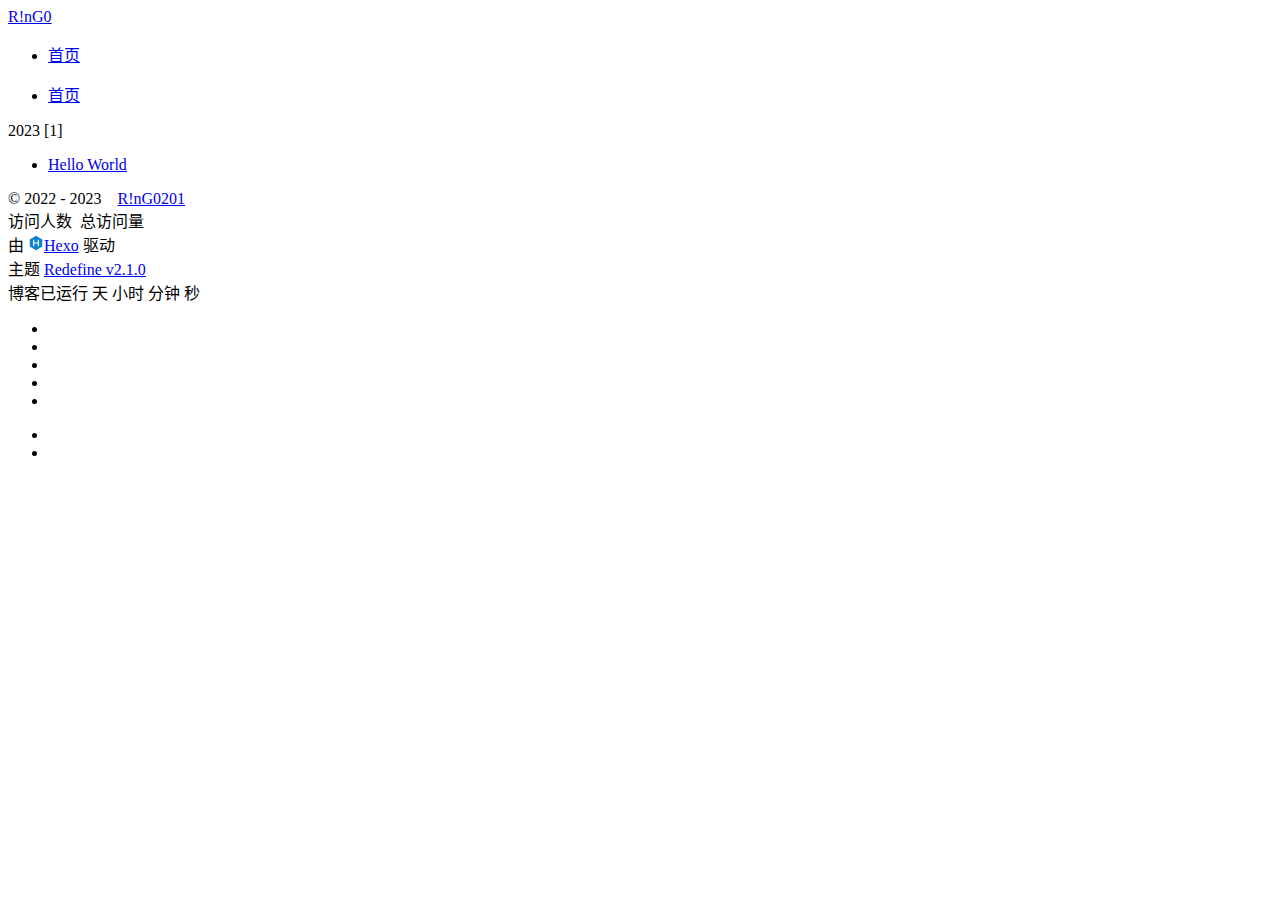
==== archives/index.html @ 01275533 "Site updated: 2023-04-07 22:06:23" ====
<!DOCTYPE html>
<html lang="zh-CN">
<head>
    <meta charset="utf-8">
    <meta name="viewport" content="width=device-width, initial-scale=1">
    <meta name="keywords" content="Hexo Theme Redefine">
    <meta name="description" content="Hexo Theme Redefine">
    <meta name="author" content="R!nG0201">
    <link rel="apple-touch-icon" sizes="180x180" href="/images/apple-touch-icon-redefine.png">
    <!-- preconnect -->
    <link rel="preconnect" href="https://fonts.googleapis.com">
    <link rel="preconnect" href="https://fonts.gstatic.com" crossorigin>
    <link rel="preconnect" href="https://evan.beee.top" crossorigin>
    
    <!--- Seo Part-->
    
    <link rel="canonical" href="https://R1nG0201.github.io/archives/"/>
    <meta name="robots" content="index,follow">
    <meta name="googlebot" content="index,follow">
    <meta name="revisit-after" content="1 days">
    
        <meta property="og:type" content="website">
<meta property="og:title" content="Hexo">
<meta property="og:url" content="https://r1ng0201.github.io/archives/index.html">
<meta property="og:site_name" content="Hexo">
<meta property="og:locale" content="zh_CN">
<meta name="twitter:card" content="summary">
    
    <!--- Icon Part-->
    <link rel="icon" type="image/png" href="/images/redefine-favicon.svg" sizes="192x192">
    <link rel="apple-touch-icon" sizes="180x180" href="/images/redefine-favicon.svg">
    <meta name="theme-color" content="#A31F34">
    <link rel="shortcut icon" href="/images/redefine-favicon.svg">
    <!--- Page Info-->
    
    <title>
        
            归档 -
        
        R!nG0
    </title>
    
<link rel="stylesheet" href="/css/style.css">

    
<link rel="stylesheet" href="/assets/fonts.css">

    <!--- Font Part-->
    
    
    
    

    <!--- Inject Part-->
    
    <script id="hexo-configurations">
    let Global = window.Global || {};
    Global.hexo_config = {"hostname":"r1ng0201.github.io","root":"/","language":"zh-CN"};
    Global.theme_config = {"articles":{"style":{"font_size":"16px","line_height":1.5,"image_border_radius":"14px","image_alignment":"center"},"word_count":{"enable":true,"count":true,"min2read":true},"author_label":{"enable":true,"auto":false,"list":[""]},"code_block":{"copy":true,"style":"mac","font":{"enable":false,"family":null,"url":null}},"toc":{"enable":true,"max_depth":3,"number":false,"expand":true,"init_open":true},"copyright":true,"lazyload":true,"recommendation":{"enable":false,"title":"推荐阅读","limit":3,"placeholder":"/images/wallhaven-wqery6-light.webp","skip_dirs":[]}},"colors":{"primary":"#A31F34","secondary":null},"global":{"fonts":{"chinese":{"enable":false,"family":null,"url":null},"english":{"enable":false,"family":null,"url":null}},"content_max_width":"1000px","sidebar_width":"210px","hover":{"shadow":true,"scale":false},"scroll_progress":{"bar":false,"percentage":true},"busuanzi_counter":{"enable":true,"site_pv":true,"site_uv":true,"post_pv":true},"pjax":true,"open_graph":true},"home_banner":{"enable":true,"image":{"light":"/images/wallhaven-wqery6-light.webp","dark":"/images/wallhaven-wqery6-dark.webp"},"title":"Theme Redefine","subtitle":{"text":[],"typing_speed":100,"backing_speed":80,"starting_delay":500,"backing_delay":1500,"loop":true,"smart_backspace":true},"text_color":{"light":"#fff","dark":"#d1d1b6"},"text_style":{"title_size":"2.8rem","subtitle_size":"1.5rem","line_height":1.2},"custom_font":{"enable":false,"family":null,"url":null},"social_links":{"enable":false,"links":{"github":null,"instagram":null,"zhihu":null,"twitter":null,"email":null}}},"plugins":{"feed":{"enable":false},"aplayer":{"enable":false,"audios":[{"name":null,"artist":null,"url":null,"cover":null},{"name":null,"artist":null,"url":null,"cover":null}]},"mermaid":{"enable":false,"version":"9.3.0"}},"version":"2.1.0","navbar":{"auto_hide":false,"color":{"left":"#f78736","right":"#367df7","transparency":35},"links":{"Home":{"path":"/","icon":"fa-regular fa-house"}},"search":{"enable":false,"preload":true}},"page_templates":{"friends_column":2,"tags_style":"blur"},"home":{"sidebar":{"enable":true,"position":"left","announcement":null,"links":null},"article_date_format":"auto","categories":{"enable":true,"limit":3},"tags":{"enable":true,"limit":3}}};
    Global.language_ago = {"second":"%s 秒前","minute":"%s 分钟前","hour":"%s 小时前","day":"%s 天前","week":"%s 周前","month":"%s 个月前","year":"%s 年前"};
  </script>
    
    <!--- Fontawesome Part-->
    
<link rel="stylesheet" href="/fontawesome/fontawesome.min.css">

    
<link rel="stylesheet" href="/fontawesome/brands.min.css">

    
<link rel="stylesheet" href="/fontawesome/solid.min.css">

    
<link rel="stylesheet" href="/fontawesome/regular.min.css">

    
    
    
    
<meta name="generator" content="Hexo 6.3.0"></head>


<body>
<div class="progress-bar-container">
    

    
        <span class="pjax-progress-bar"></span>
        <span class="pjax-progress-icon">
            <i class="fa-solid fa-circle-notch fa-spin"></i>
        </span>
    
</div>


<main class="page-container">

    

    <div class="main-content-container">

        <div class="main-content-header">
            <header class="navbar-container">
    
    <div class="navbar-content">
        <div class="left">
            
            <a class="logo-title" href="/">
                
                R!nG0
                
            </a>
        </div>

        <div class="right">
            <!-- PC -->
            <div class="desktop">
                <ul class="navbar-list">
                    
                        
                            <li class="navbar-item">
                                <!-- Menu -->
                                <a class="" 
                                    href="/"  >
                                    
                                        
                                            <i class="fa-regular fa-house"></i>
                                        
                                        首页
                                    
                                </a>
                                <!-- Submenu -->
                                
                            </li>
                    
                    
                </ul>
            </div>
            <!-- Mobile -->
            <div class="mobile">
                
                <div class="icon-item navbar-bar">
                    <div class="navbar-bar-middle"></div>
                </div>
            </div>
        </div>
    </div>

    <!-- Mobile drawer -->
    <div class="navbar-drawer">
        <ul class="drawer-navbar-list">
            
                
                    <li class="drawer-navbar-item flex-center">
                        <a class="" 
                        href="/"  >
                             
                                
                                    <i class="fa-regular fa-house"></i>
                                
                                首页
                            
                        </a>
                    </li>
                    <!-- Submenu -->
                    
            

        </ul>
    </div>

    <div class="window-mask"></div>

</header>


        </div>

        <div class="main-content-body">

            

            <div class="main-content">

                
                    <div class="fade-in-down-animation">
    <div class="archive-container ">
        
<div class="archive-list-container">
    
        <section class="archive-item">
            <div class="archive-item-header">
                <span class="archive-year">2023</span>
                <span class="archive-year-post-count">[1]</span>
            </div>
            <ul class="article-list">
              
              <li class="article-item" date-is='04-07'>
                <a href="/2023/04/07/hello-world/">
                  <span class="article-title">Hello World</span>
                </a>
              </li>
              
            </ul>
        </section>
    
</div>

    </div>
</div>

                

            </div>
            
            

        </div>

        <div class="main-content-footer">
            <footer class="footer">
    <div class="info-container">
        <div class="copyright-info">
            &copy;
            
              <span>2022</span>
              -
            
            2023&nbsp;&nbsp;<i class="fa-solid fa-heart fa-beat" style="--fa-animation-duration: 0.5s; color: #f54545"></i>&nbsp;&nbsp;<a href="/">R!nG0201</a>
        </div>
        
            <script async data-pjax src="//busuanzi.ibruce.info/busuanzi/2.3/busuanzi.pure.mini.js"></script>
            <div class="website-count info-item">
                
                    <span id="busuanzi_container_site_uv" class="busuanzi_container_site_uv">
                        访问人数&nbsp;<span id="busuanzi_value_site_uv" class="busuanzi_value_site_uv"></span>
                    </span>
                
                
                    <span id="busuanzi_container_site_pv" class="busuanzi_container_site_pv">
                        总访问量&nbsp;<span id="busuanzi_value_site_pv" class="busuanzi_value_site_pv"></span>
                    </span>
                
            </div>
        
        <div class="theme-info info-item">
            <span class="powered-by-container">由 <?xml version="1.0" encoding="utf-8"?><!DOCTYPE svg PUBLIC "-//W3C//DTD SVG 1.1//EN" "http://www.w3.org/Graphics/SVG/1.1/DTD/svg11.dtd"><svg version="1.1" id="圖層_1" xmlns="http://www.w3.org/2000/svg" xmlns:xlink="http://www.w3.org/1999/xlink" x="0px" y="0px" width="1rem" height="1rem" viewBox="0 0 512 512" enable-background="new 0 0 512 512" xml:space="preserve"><path fill="#0E83CD" d="M256.4,25.8l-200,115.5L56,371.5l199.6,114.7l200-115.5l0.4-230.2L256.4,25.8z M349,354.6l-18.4,10.7l-18.6-11V275H200v79.6l-18.4,10.7l-18.6-11v-197l18.5-10.6l18.5,10.8V237h112v-79.6l18.5-10.6l18.5,10.8V354.6z"/></svg><a target="_blank" href="https://hexo.io">Hexo</a> 驱动</span>
                <br>
            <span class="theme-version-container">主题&nbsp;<a class="theme-version" target="_blank" href="https://github.com/EvanNotFound/hexo-theme-redefine">Redefine v2.1.0</a>
        </div>
        
        
        
            <div id="start_div" style="display:none">
                2022/8/17 11:45:14
            </div>
            <div>
                博客已运行 <span class="odometer" id="runtime_days" ></span> 天 <span class="odometer" id="runtime_hours"></span> 小时 <span class="odometer" id="runtime_minutes"></span> 分钟 <span class="odometer" id="runtime_seconds"></span> 秒
            </div>
        
        
        
            <script async data-pjax>
                try {
                    function odometer_init() {
                    const elements = document.querySelectorAll('.odometer');
                    elements.forEach(el => {
                        new Odometer({
                            el,
                            format: '( ddd).dd',
                            duration: 200
                        });
                    });
                    }
                    odometer_init();
                } catch (error) {}
            </script>
        
        
        
    </div>  
</footer>
        </div>
    </div>

    

    <div class="right-side-tools-container">
        <div class="side-tools-container">
    <ul class="hidden-tools-list">
        <li class="right-bottom-tools tool-font-adjust-plus flex-center">
            <i class="fa-regular fa-magnifying-glass-plus"></i>
        </li>

        <li class="right-bottom-tools tool-font-adjust-minus flex-center">
            <i class="fa-regular fa-magnifying-glass-minus"></i>
        </li>

        <li class="right-bottom-tools tool-expand-width flex-center">
            <i class="fa-regular fa-expand"></i>
        </li>

        <li class="right-bottom-tools tool-dark-light-toggle flex-center">
            <i class="fa-regular fa-moon"></i>
        </li>

        <!-- rss -->
        

        

        <li class="right-bottom-tools tool-scroll-to-bottom flex-center">
            <i class="fa-regular fa-arrow-down"></i>
        </li>
    </ul>

    <ul class="visible-tools-list">
        <li class="right-bottom-tools toggle-tools-list flex-center">
            <i class="fa-regular fa-cog fa-spin"></i>
        </li>
        
            <li class="right-bottom-tools tool-scroll-to-top flex-center">
                <i class="arrow-up fas fa-arrow-up"></i>
                <span class="percent"></span>
            </li>
        
    </ul>
</div>

    </div>

    <div class="image-viewer-container">
    <img src="">
</div>


    


</main>




<script src="/js/utils.js"></script>

<script src="/js/main.js"></script>

<script src="/js/layouts/navbarShrink.js"></script>

<script src="/js/tools/scrollTopBottom.js"></script>

<script src="/js/tools/lightDarkSwitch.js"></script>





    
<script src="/js/tools/codeBlock.js"></script>




    
<script src="/js/layouts/lazyload.js"></script>




    
<script src="/js/tools/runtime.js"></script>

    
<script src="/js/layouts/odometer.min.js"></script>

    
<link rel="stylesheet" href="/assets/odometer-theme-minimal.css">




  
<script src="/js/libs/Typed.min.js"></script>

  
<script src="/js/plugins/typed.js"></script>







<div class="post-scripts pjax">
    
</div>


    
<script src="/js/libs/pjax.min.js"></script>

<script>
    window.addEventListener('DOMContentLoaded', () => {
        window.pjax = new Pjax({
            selectors: [
                'head title',
                '.page-container',
                '.pjax'
            ],
            history: true,
            debug: false,
            cacheBust: false,
            timeout: 0,
            analytics: false,
            currentUrlFullReload: false,
            scrollRestoration: false,
            // scrollTo: true,
        });

        document.addEventListener('pjax:send', () => {
            Global.utils.pjaxProgressBarStart();
        });

        document.addEventListener('pjax:complete', () => {
            Global.utils.pjaxProgressBarEnd();
            window.pjax.executeScripts(document.querySelectorAll('script[data-pjax], .pjax script'));
            Global.refresh();
        });
    });
</script>




</body>
</html>
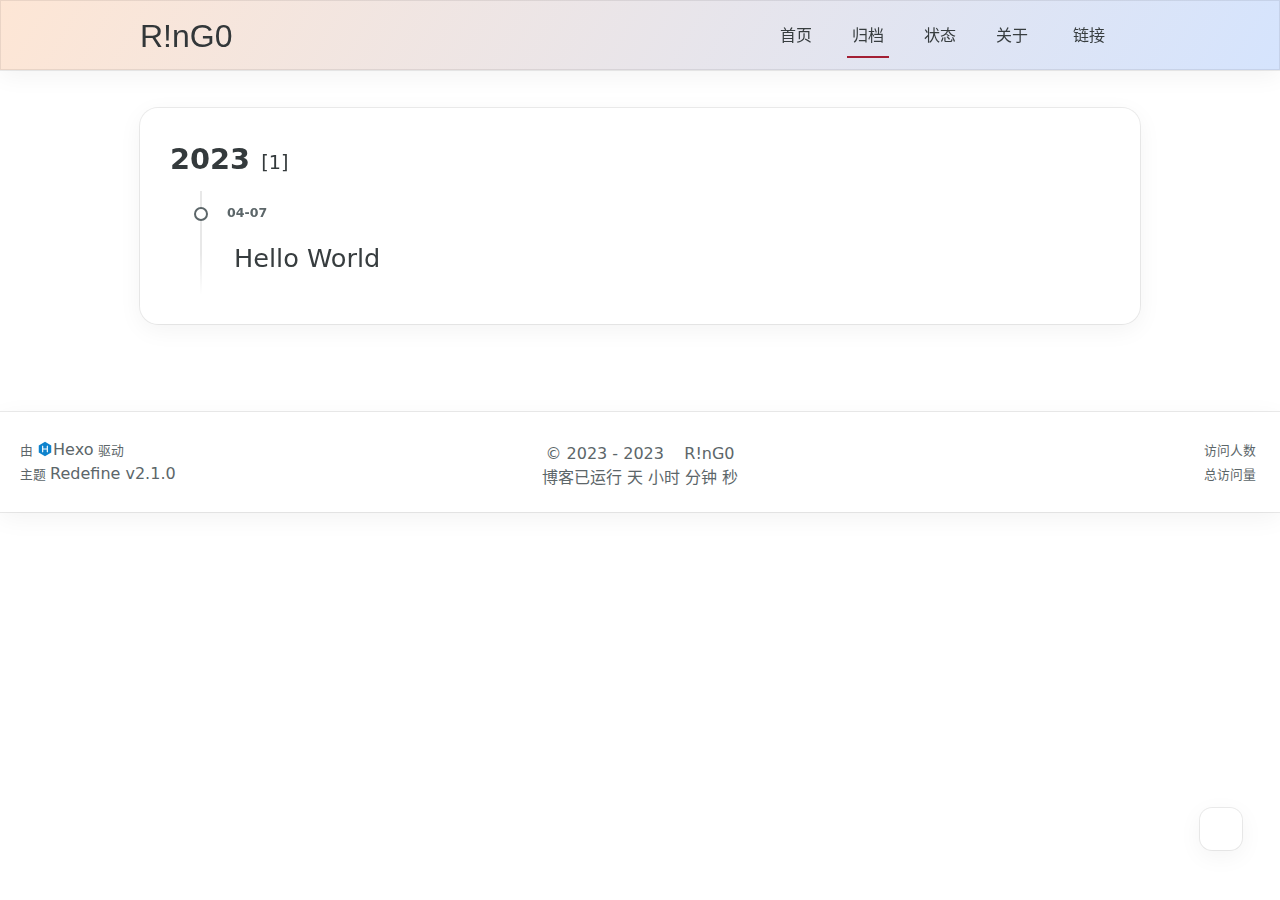
==== commit e6b064d2: "Site updated: 2023-04-08 22:49:20" ====
--- a/archives/index.html
+++ b/archives/index.html
@@ -5,7 +5,7 @@
     <meta name="viewport" content="width=device-width, initial-scale=1">
     <meta name="keywords" content="Hexo Theme Redefine">
     <meta name="description" content="Hexo Theme Redefine">
-    <meta name="author" content="R!nG0201">
+    <meta name="author" content="R!nG0">
     <link rel="apple-touch-icon" sizes="180x180" href="/images/apple-touch-icon-redefine.png">
     <!-- preconnect -->
     <link rel="preconnect" href="https://fonts.googleapis.com">
@@ -55,8 +55,8 @@
     
     <script id="hexo-configurations">
     let Global = window.Global || {};
-    Global.hexo_config = {"hostname":"r1ng0201.github.io","root":"/","language":"zh-CN"};
-    Global.theme_config = {"articles":{"style":{"font_size":"16px","line_height":1.5,"image_border_radius":"14px","image_alignment":"center"},"word_count":{"enable":true,"count":true,"min2read":true},"author_label":{"enable":true,"auto":false,"list":[""]},"code_block":{"copy":true,"style":"mac","font":{"enable":false,"family":null,"url":null}},"toc":{"enable":true,"max_depth":3,"number":false,"expand":true,"init_open":true},"copyright":true,"lazyload":true,"recommendation":{"enable":false,"title":"推荐阅读","limit":3,"placeholder":"/images/wallhaven-wqery6-light.webp","skip_dirs":[]}},"colors":{"primary":"#A31F34","secondary":null},"global":{"fonts":{"chinese":{"enable":false,"family":null,"url":null},"english":{"enable":false,"family":null,"url":null}},"content_max_width":"1000px","sidebar_width":"210px","hover":{"shadow":true,"scale":false},"scroll_progress":{"bar":false,"percentage":true},"busuanzi_counter":{"enable":true,"site_pv":true,"site_uv":true,"post_pv":true},"pjax":true,"open_graph":true},"home_banner":{"enable":true,"image":{"light":"/images/wallhaven-wqery6-light.webp","dark":"/images/wallhaven-wqery6-dark.webp"},"title":"Theme Redefine","subtitle":{"text":[],"typing_speed":100,"backing_speed":80,"starting_delay":500,"backing_delay":1500,"loop":true,"smart_backspace":true},"text_color":{"light":"#fff","dark":"#d1d1b6"},"text_style":{"title_size":"2.8rem","subtitle_size":"1.5rem","line_height":1.2},"custom_font":{"enable":false,"family":null,"url":null},"social_links":{"enable":false,"links":{"github":null,"instagram":null,"zhihu":null,"twitter":null,"email":null}}},"plugins":{"feed":{"enable":false},"aplayer":{"enable":false,"audios":[{"name":null,"artist":null,"url":null,"cover":null},{"name":null,"artist":null,"url":null,"cover":null}]},"mermaid":{"enable":false,"version":"9.3.0"}},"version":"2.1.0","navbar":{"auto_hide":false,"color":{"left":"#f78736","right":"#367df7","transparency":35},"links":{"Home":{"path":"/","icon":"fa-regular fa-house"}},"search":{"enable":false,"preload":true}},"page_templates":{"friends_column":2,"tags_style":"blur"},"home":{"sidebar":{"enable":true,"position":"left","announcement":null,"links":null},"article_date_format":"auto","categories":{"enable":true,"limit":3},"tags":{"enable":true,"limit":3}}};
+    Global.hexo_config = {"hostname":"r1ng0201.github.io","root":"/","language":"zh-CN","path":"search.xml"};
+    Global.theme_config = {"articles":{"style":{"font_size":"16px","line_height":1.5,"image_border_radius":"14px","image_alignment":"center"},"word_count":{"enable":true,"count":true,"min2read":true},"author_label":{"enable":true,"auto":false,"list":[""]},"code_block":{"copy":true,"style":"mac","font":{"enable":false,"family":null,"url":null}},"toc":{"enable":true,"max_depth":3,"number":false,"expand":true,"init_open":true},"copyright":true,"lazyload":true,"recommendation":{"enable":false,"title":"推荐阅读","limit":3,"placeholder":"/images/wallhaven-wqery6-light.webp","skip_dirs":[]}},"colors":{"primary":"#A31F34","secondary":null},"global":{"fonts":{"chinese":{"enable":false,"family":null,"url":null},"english":{"enable":false,"family":null,"url":null}},"content_max_width":"1000px","sidebar_width":"210px","hover":{"shadow":true,"scale":true},"scroll_progress":{"bar":true,"percentage":true},"busuanzi_counter":{"enable":true,"site_pv":true,"site_uv":true,"post_pv":true},"pjax":true,"open_graph":true},"home_banner":{"enable":true,"image":{"light":"/images/wallhaven-wqery6-light.webp","dark":"/images/wallhaven-wqery6-dark.webp"},"title":"侠为天下先","subtitle":{"text":["十年峥嵘君莫笑，岂料一朝春雪醉蓝桥"],"typing_speed":100,"backing_speed":80,"starting_delay":500,"backing_delay":1500,"loop":true,"smart_backspace":true},"text_color":{"light":"#fff","dark":"#d1d1b6"},"text_style":{"title_size":"2.8rem","subtitle_size":"1.5rem","line_height":1.5},"custom_font":{"enable":false,"family":null,"url":null},"social_links":{"enable":false,"links":{"github":"https://github.com/R1nG0201?tab=repositories","instagram":null,"zhihu":null,"twitter":null,"email":"mw197653@outlook.com"}}},"plugins":{"feed":{"enable":false},"aplayer":{"enable":false,"audios":[{"name":null,"artist":null,"url":null,"cover":null},{"name":null,"artist":null,"url":null,"cover":null}]},"mermaid":{"enable":false,"version":"9.3.0"}},"version":"2.1.0","navbar":{"auto_hide":false,"color":{"left":"#f78736","right":"#367df7","transparency":35},"links":{"Home":{"path":"/","icon":"fa-regular fa-house"},"Archives":{"path":"/archives","icon":"fa-regular fa-archive"},"Status":{"path":"https://status.evanluo.top/","icon":"fa-regular fa-chart-bar"},"About":{"icon":"fa-regular fa-user","submenus":{"Me":"/about","Github":null,"Blog":null,"Friends":"/friends"}},"Links":{"icon":"fa-regular fa-link","submenus":{"Link1":"/link1","Link2":"/link2","Link3":"/link3"}}},"search":{"enable":true,"preload":true}},"page_templates":{"friends_column":2,"tags_style":"blur"},"home":{"sidebar":{"enable":true,"position":"left","announcement":"世事洞明皆学问，人情练达即文章","links":{"Archives":{"path":"/archives","icon":"fa-regular fa-archive"},"Tags":{"path":"/tags","icon":"fa-regular fa-tags"},"Categories":{"path":"/categories","icon":"fa-regular fa-folder"}}},"article_date_format":"auto","categories":{"enable":true,"limit":6},"tags":{"enable":true,"limit":8}}};
     Global.language_ago = {"second":"%s 秒前","minute":"%s 分钟前","hour":"%s 小时前","day":"%s 天前","week":"%s 周前","month":"%s 个月前","year":"%s 年前"};
   </script>
     
@@ -74,6 +74,14 @@
 <link rel="stylesheet" href="/fontawesome/regular.min.css">
 
     
+        
+<link rel="stylesheet" href="/fontawesome/thin.min.css">
+
+    
+    
+        
+<link rel="stylesheet" href="/fontawesome/light.min.css">
+
     
     
     
@@ -82,6 +90,8 @@
 
 <body>
 <div class="progress-bar-container">
+    
+        <span class="scroll-progress-bar"></span>
     
 
     
@@ -133,11 +143,124 @@
                                 
                             </li>
                     
+                        
+                            <li class="navbar-item">
+                                <!-- Menu -->
+                                <a class="active" 
+                                    href="/archives"  >
+                                    
+                                        
+                                            <i class="fa-regular fa-archive"></i>
+                                        
+                                        归档
+                                    
+                                </a>
+                                <!-- Submenu -->
+                                
+                            </li>
+                    
+                        
+                            <li class="navbar-item">
+                                <!-- Menu -->
+                                <a class="" 
+                                    target="_blank" rel="noopener" href="https://status.evanluo.top/"  >
+                                    
+                                        
+                                            <i class="fa-regular fa-chart-bar"></i>
+                                        
+                                        状态
+                                    
+                                </a>
+                                <!-- Submenu -->
+                                
+                            </li>
+                    
+                        
+                            <li class="navbar-item">
+                                <!-- Menu -->
+                                <a class="has-dropdown" 
+                                    href="#" onClick="return false;">
+                                    
+                                        
+                                            <i class="fa-regular fa-user"></i>
+                                        
+                                        关于&nbsp;<i class="fa-solid fa-chevron-down"></i>
+                                    
+                                </a>
+                                <!-- Submenu -->
+                                
+                                    <ul class="sub-menu">
+                                    
+                                        <li>
+                                        <a href="/about">ME
+                                        </a>
+                                        </li>
+                                    
+                                        <li>
+                                        <a href="/null">GITHUB
+                                        </a>
+                                        </li>
+                                    
+                                        <li>
+                                        <a href="/null">BLOG
+                                        </a>
+                                        </li>
+                                    
+                                        <li>
+                                        <a href="/friends">友情链接
+                                        </a>
+                                        </li>
+                                    
+                                    </ul>
+                                
+                            </li>
+                    
+                        
+                            <li class="navbar-item">
+                                <!-- Menu -->
+                                <a class="has-dropdown" 
+                                    href="#" onClick="return false;">
+                                    
+                                        
+                                            <i class="fa-regular fa-link"></i>
+                                        
+                                        链接&nbsp;<i class="fa-solid fa-chevron-down"></i>
+                                    
+                                </a>
+                                <!-- Submenu -->
+                                
+                                    <ul class="sub-menu">
+                                    
+                                        <li>
+                                        <a href="/link1">LINK1
+                                        </a>
+                                        </li>
+                                    
+                                        <li>
+                                        <a href="/link2">LINK2
+                                        </a>
+                                        </li>
+                                    
+                                        <li>
+                                        <a href="/link3">LINK3
+                                        </a>
+                                        </li>
+                                    
+                                    </ul>
+                                
+                            </li>
+                    
+                    
+                        <li class="navbar-item search search-popup-trigger">
+                            <i class="fa-solid fa-magnifying-glass"></i>
+                        </li>
                     
                 </ul>
             </div>
             <!-- Mobile -->
             <div class="mobile">
+                
+                    <div class="icon-item search search-popup-trigger"><i class="fa-solid fa-magnifying-glass"></i></div>
                 
                 <div class="icon-item navbar-bar">
                     <div class="navbar-bar-middle"></div>
@@ -163,6 +286,98 @@
                         </a>
                     </li>
                     <!-- Submenu -->
+                    
+            
+                
+                    <li class="drawer-navbar-item flex-center">
+                        <a class="active" 
+                        href="/archives"  >
+                             
+                                
+                                    <i class="fa-regular fa-archive"></i>
+                                
+                                归档
+                            
+                        </a>
+                    </li>
+                    <!-- Submenu -->
+                    
+            
+                
+                    <li class="drawer-navbar-item flex-center">
+                        <a class="" 
+                        target="_blank" rel="noopener" href="https://status.evanluo.top/"  >
+                             
+                                
+                                    <i class="fa-regular fa-chart-bar"></i>
+                                
+                                状态
+                            
+                        </a>
+                    </li>
+                    <!-- Submenu -->
+                    
+            
+                
+                    <li class="drawer-navbar-item flex-center">
+                        <a class="has-dropdown" 
+                        href="#" onClick="return false;">
+                            
+                                
+                                    <i class="fa-regular fa-user"></i>
+                                
+                                关于&nbsp;<i class="fa-solid fa-chevron-down"></i>
+                            
+                        </a>
+                    </li>
+                    <!-- Submenu -->
+                              
+                        
+                            <li class="dropdown-item flex-center">
+                                <a class="dropdown-item" href="/about">ME</a>
+                            </li>
+                        
+                            <li class="dropdown-item flex-center">
+                                <a class="dropdown-item" href="/null">GITHUB</a>
+                            </li>
+                        
+                            <li class="dropdown-item flex-center">
+                                <a class="dropdown-item" href="/null">BLOG</a>
+                            </li>
+                        
+                            <li class="dropdown-item flex-center">
+                                <a class="dropdown-item" href="/friends">友情链接</a>
+                            </li>
+                        
+                    
+            
+                
+                    <li class="drawer-navbar-item flex-center">
+                        <a class="has-dropdown" 
+                        href="#" onClick="return false;">
+                            
+                                
+                                    <i class="fa-regular fa-link"></i>
+                                
+                                链接&nbsp;<i class="fa-solid fa-chevron-down"></i>
+                            
+                        </a>
+                    </li>
+                    <!-- Submenu -->
+                              
+                        
+                            <li class="dropdown-item flex-center">
+                                <a class="dropdown-item" href="/link1">LINK1</a>
+                            </li>
+                        
+                            <li class="dropdown-item flex-center">
+                                <a class="dropdown-item" href="/link2">LINK2</a>
+                            </li>
+                        
+                            <li class="dropdown-item flex-center">
+                                <a class="dropdown-item" href="/link3">LINK3</a>
+                            </li>
+                        
                     
             
 
@@ -223,10 +438,10 @@
         <div class="copyright-info">
             &copy;
             
-              <span>2022</span>
+              <span>2023</span>
               -
             
-            2023&nbsp;&nbsp;<i class="fa-solid fa-heart fa-beat" style="--fa-animation-duration: 0.5s; color: #f54545"></i>&nbsp;&nbsp;<a href="/">R!nG0201</a>
+            2023&nbsp;&nbsp;<i class="fa-solid fa-heart fa-beat" style="--fa-animation-duration: 0.5s; color: #f54545"></i>&nbsp;&nbsp;<a href="/">R!nG0</a>
         </div>
         
             <script async data-pjax src="//busuanzi.ibruce.info/busuanzi/2.3/busuanzi.pure.mini.js"></script>
@@ -252,7 +467,7 @@
         
         
             <div id="start_div" style="display:none">
-                2022/8/17 11:45:14
+                2023/4/9 12:13:14
             </div>
             <div>
                 博客已运行 <span class="odometer" id="runtime_days" ></span> 天 <span class="odometer" id="runtime_hours"></span> 小时 <span class="odometer" id="runtime_minutes"></span> 分钟 <span class="odometer" id="runtime_seconds"></span> 秒
@@ -335,6 +550,35 @@
 
 
     
+        <div class="search-pop-overlay">
+    <div class="popup search-popup">
+        <div class="search-header">
+          <span class="search-input-field-pre">
+            <i class="fa-solid fa-keyboard"></i>
+          </span>
+            <div class="search-input-container">
+                <input autocomplete="off"
+                       autocorrect="off"
+                       autocapitalize="off"
+                       placeholder="搜索..."
+                       spellcheck="false"
+                       type="search"
+                       class="search-input"
+                >
+            </div>
+            <span class="popup-btn-close">
+                <i class="fa-solid fa-times"></i>
+            </span>
+        </div>
+        <div id="search-result">
+            <div id="no-result">
+                <i class="fa-solid fa-spinner fa-spin-pulse fa-5x fa-fw"></i>
+            </div>
+        </div>
+    </div>
+</div>
+
+    
 
 
 </main>
@@ -352,6 +596,10 @@
 
 <script src="/js/tools/lightDarkSwitch.js"></script>
 
+
+
+    
+<script src="/js/tools/localSearch.js"></script>
 
 
 
--- a/css/style.css
+++ b/css/style.css
@@ -0,0 +1,11030 @@
+.fade-in-down-animation {
+  animation-fill-mode: both;
+  animation-duration: 1s;
+  animation-name: fade-in-down;
+  will-change: transform;
+}
+.title-hover-animation {
+  display: inline-block;
+  position: relative;
+  border-bottom: none;
+  line-height: 1.3;
+  vertical-align: top;
+  color: var(--second-text-color);
+}
+.title-hover-animation::before {
+  content: "";
+  position: absolute;
+  width: 100%;
+  height: 2px;
+  bottom: -4px;
+  left: 0;
+  background-color: var(--second-text-color);
+  visibility: hidden;
+  transform: scaleX(0);
+  transition-property: color, background, box-shadow, border-color, visibility, transform;
+  transition-delay: 0s, 0s, 0s, 0s, 0s, 0s;
+  transition-duration: 0.2s, 0.2s, 0.2s, 0.2s, 0.2s, 0.2s;
+  transition-timing-function: ease, ease, ease, ease, ease-in-out, ease-in-out;
+}
+@-moz-keyframes fade-in-down {
+  0% {
+    opacity: 0;
+    transform: translateY(-50px);
+  }
+  100% {
+    opacity: 1;
+    transform: translateY(0);
+  }
+}
+@-webkit-keyframes fade-in-down {
+  0% {
+    opacity: 0;
+    transform: translateY(-50px);
+  }
+  100% {
+    opacity: 1;
+    transform: translateY(0);
+  }
+}
+@-o-keyframes fade-in-down {
+  0% {
+    opacity: 0;
+    transform: translateY(-50px);
+  }
+  100% {
+    opacity: 1;
+    transform: translateY(0);
+  }
+}
+@keyframes fade-in-down {
+  0% {
+    opacity: 0;
+    transform: translateY(-50px);
+  }
+  100% {
+    opacity: 1;
+    transform: translateY(0);
+  }
+}
+@-moz-keyframes icon-animate {
+  0%, 100% {
+    transform: scale(1);
+  }
+  10%, 30% {
+    transform: scale(0.88);
+  }
+  20%, 40%, 60%, 80% {
+    transform: scale(1.08);
+  }
+  50%, 70% {
+    transform: scale(1.08);
+  }
+}
+@-webkit-keyframes icon-animate {
+  0%, 100% {
+    transform: scale(1);
+  }
+  10%, 30% {
+    transform: scale(0.88);
+  }
+  20%, 40%, 60%, 80% {
+    transform: scale(1.08);
+  }
+  50%, 70% {
+    transform: scale(1.08);
+  }
+}
+@-o-keyframes icon-animate {
+  0%, 100% {
+    transform: scale(1);
+  }
+  10%, 30% {
+    transform: scale(0.88);
+  }
+  20%, 40%, 60%, 80% {
+    transform: scale(1.08);
+  }
+  50%, 70% {
+    transform: scale(1.08);
+  }
+}
+@keyframes icon-animate {
+  0%, 100% {
+    transform: scale(1);
+  }
+  10%, 30% {
+    transform: scale(0.88);
+  }
+  20%, 40%, 60%, 80% {
+    transform: scale(1.08);
+  }
+  50%, 70% {
+    transform: scale(1.08);
+  }
+}
+:root {
+  --background-color: #fff;
+  --background-color-transparent: rgba(255,255,255,0.6);
+  --second-background-color: #fafafa;
+  --third-background-color: #f7f7f7;
+  --third-background-color-transparent: rgba(241,241,241,0.6);
+  --primary-color: #a31f34;
+  --first-text-color: #323739;
+  --second-text-color: #343a3c;
+  --third-text-color: #5c6669;
+  --fourth-text-color: #eaeced;
+  --default-text-color: #373d3f;
+  --invert-text-color: #bebec6;
+  --border-color: rgba(0,0,0,0.08);
+  --selection-color: #be243c;
+  --shadow-color-1: rgba(0,0,0,0.08);
+  --shadow-color-2: rgba(0,0,0,0.05);
+  --shadow-hover-color: rgba(0,0,0,0.28);
+  --scrollbar-color: #c1c1c1;
+  --scrollbar-color-hover: #a1a1a1;
+  --scroll-bar-bg-color: #fafafa;
+  --link-color: #323739;
+  --copyright-info-color: #c03;
+  --avatar-background-color: #06c;
+  --pjax-progress-bar-color: linear-gradient(45deg, #f10006, #ef5b00, #e59c01, #19ca05, #00cab5, #0264c8, #c303c3);
+  --archive-timeline-last-child-color: linear-gradient(to bottom, #e8e8e8 60%, rgba(0,0,0,0) 100%) 1 100%;
+  --note-blue-title-bg: #d6f7fb;
+  --note-red-title-bg: #fde9e9;
+  --note-cyan-title-bg: #e9fdf9;
+  --note-green-title-bg: #e9fde9;
+  --note-yellow-title-bg: #fdf9e9;
+  --note-gray-title-bg: #f9f9f9;
+  --note-type-title-bg: #fdf3e9;
+  --note-black-title-bg: #e9e9e9;
+  --note-purple-title-bg: #f9e9fd;
+  --home-banner-img: url("/images/wallhaven-wqery6-light.webp");
+  --home-banner-text-color: #fff;
+  --home-banner-icons-container-border-color: rgba(255,255,255,0.35);
+  --home-banner-icons-container-background-color: rgba(255,255,255,0.3);
+  --redefine-box-shadow: var(--shadow-color-2) 0px 6px 24px 0px, var(--shadow-color-1) 0px 0px 0px 1px;
+  --redefine-box-shadow-hover: var(--shadow-color-2) 0px 6px 24px 0px, var(--shadow-color-1) 0px 0px 0px 1px, var(--shadow-color-1) 0px 0px 0px 1px inset;
+  --redefine-box-shadow-flat: var(--shadow-color-2) 0px 1px 4px 0px, var(--shadow-color-1) 0px 0px 0px 1px;
+  --redefine-box-shadow-flat-hover: var(--shadow-color-2) 0px 1px 4px 0px, var(--shadow-color-1) 0px 0px 0px 1px, var(--shadow-color-1) 0px 0px 0px 1px inset;
+  --mermaid-theme: '';
+}
+@media (prefers-color-scheme: light) {
+  :root {
+    --background-color: #fff;
+    --background-color-transparent: rgba(255,255,255,0.6);
+    --second-background-color: #fafafa;
+    --third-background-color: #f7f7f7;
+    --third-background-color-transparent: rgba(241,241,241,0.6);
+    --primary-color: #a31f34;
+    --first-text-color: #323739;
+    --second-text-color: #343a3c;
+    --third-text-color: #5c6669;
+    --fourth-text-color: #eaeced;
+    --default-text-color: #373d3f;
+    --invert-text-color: #bebec6;
+    --border-color: rgba(0,0,0,0.08);
+    --selection-color: #be243c;
+    --shadow-color-1: rgba(0,0,0,0.08);
+    --shadow-color-2: rgba(0,0,0,0.05);
+    --shadow-hover-color: rgba(0,0,0,0.28);
+    --scrollbar-color: #c1c1c1;
+    --scrollbar-color-hover: #a1a1a1;
+    --scroll-bar-bg-color: #fafafa;
+    --link-color: #323739;
+    --copyright-info-color: #c03;
+    --avatar-background-color: #06c;
+    --pjax-progress-bar-color: linear-gradient(45deg, #f10006, #ef5b00, #e59c01, #19ca05, #00cab5, #0264c8, #c303c3);
+    --archive-timeline-last-child-color: linear-gradient(to bottom, #e8e8e8 60%, rgba(0,0,0,0) 100%) 1 100%;
+    --note-blue-title-bg: #d6f7fb;
+    --note-red-title-bg: #fde9e9;
+    --note-cyan-title-bg: #e9fdf9;
+    --note-green-title-bg: #e9fde9;
+    --note-yellow-title-bg: #fdf9e9;
+    --note-gray-title-bg: #f9f9f9;
+    --note-type-title-bg: #fdf3e9;
+    --note-black-title-bg: #e9e9e9;
+    --note-purple-title-bg: #f9e9fd;
+    --home-banner-img: url("/images/wallhaven-wqery6-light.webp");
+    --home-banner-text-color: #fff;
+    --home-banner-icons-container-border-color: rgba(255,255,255,0.35);
+    --home-banner-icons-container-background-color: rgba(255,255,255,0.3);
+    --redefine-box-shadow: var(--shadow-color-2) 0px 6px 24px 0px, var(--shadow-color-1) 0px 0px 0px 1px;
+    --redefine-box-shadow-hover: var(--shadow-color-2) 0px 6px 24px 0px, var(--shadow-color-1) 0px 0px 0px 1px, var(--shadow-color-1) 0px 0px 0px 1px inset;
+    --redefine-box-shadow-flat: var(--shadow-color-2) 0px 1px 4px 0px, var(--shadow-color-1) 0px 0px 0px 1px;
+    --redefine-box-shadow-flat-hover: var(--shadow-color-2) 0px 1px 4px 0px, var(--shadow-color-1) 0px 0px 0px 1px, var(--shadow-color-1) 0px 0px 0px 1px inset;
+    --mermaid-theme: '';
+  }
+}
+@media (prefers-color-scheme: dark) {
+  :root {
+    --background-color: #202124;
+    --background-color-transparent: rgba(32,33,36,0.4);
+    --second-background-color: #242529;
+    --third-background-color: #292b2f;
+    --third-background-color-transparent: rgba(32,33,36,0.6);
+    --primary-color: #a31f34;
+    --first-text-color: #d2d2d7;
+    --second-text-color: #cbcbd1;
+    --third-text-color: #9595a2;
+    --fourth-text-color: #242429;
+    --default-text-color: #bebec6;
+    --invert-text-color: #373d3f;
+    --border-color: rgba(255,255,255,0.08);
+    --selection-color: #be243c;
+    --shadow-color-1: rgba(255,255,255,0.08);
+    --shadow-color-2: rgba(255,255,255,0.05);
+    --shadow-hover-color: rgba(69,69,69,0.28);
+    --scrollbar-color: #898989;
+    --scrollbar-color-hover: #a1a1a1;
+    --scroll-bar-bg-color: #2a2c30;
+    --link-color: #c5c5cc;
+    --copyright-info-color: #a30029;
+    --avatar-background-color: #005cb8;
+    --pjax-progress-bar-color: linear-gradient(45deg, #ea404a, #ea722f, #e9a71f, #67e559, #18ecec, #1b85f1, #ee1dee);
+    --archive-timeline-last-child-color: linear-gradient(to bottom, #323232 60%, rgba(255,255,255,0) 100%) 1 100%;
+    --note-blue-title-bg: #1e3e46;
+    --note-red-title-bg: #4e1e1e;
+    --note-cyan-title-bg: #1e4e4e;
+    --note-green-title-bg: #1e4e1e;
+    --note-yellow-title-bg: #4e4e1e;
+    --note-gray-title-bg: #4e4e4e;
+    --note-type-title-bg: #4e3a1e;
+    --note-black-title-bg: #1e1e1e;
+    --note-purple-title-bg: #4e1e4e;
+    --home-banner-img: url("/images/wallhaven-wqery6-dark.webp");
+    --home-banner-text-color: #d1d1b6;
+    --home-banner-icons-container-border-color: rgba(197,197,197,0.35);
+    --home-banner-icons-container-background-color: rgba(197,197,197,0.3);
+    --redefine-box-shadow: var(--shadow-color-2) 0px 6px 24px 0px, var(--shadow-color-1) 0px 0px 0px 1px;
+    --redefine-box-shadow-hover: var(--shadow-color-2) 0px 6px 24px 0px, var(--shadow-color-1) 0px 0px 0px 1px, var(--shadow-color-1) 0px 0px 0px 1px inset;
+    --redefine-box-shadow-flat: var(--shadow-color-2) 0px 1px 4px 0px, var(--shadow-color-1) 0px 0px 0px 1px;
+    --redefine-box-shadow-flat-hover: var(--shadow-color-2) 0px 1px 4px 0px, var(--shadow-color-1) 0px 0px 0px 1px, var(--shadow-color-1) 0px 0px 0px 1px inset;
+    --mermaid-theme: '';
+  }
+}
+.light-mode {
+  --background-color: #fff;
+  --background-color-transparent: rgba(255,255,255,0.6);
+  --second-background-color: #fafafa;
+  --third-background-color: #f7f7f7;
+  --third-background-color-transparent: rgba(241,241,241,0.6);
+  --primary-color: #a31f34;
+  --first-text-color: #323739;
+  --second-text-color: #343a3c;
+  --third-text-color: #5c6669;
+  --fourth-text-color: #eaeced;
+  --default-text-color: #373d3f;
+  --invert-text-color: #bebec6;
+  --border-color: rgba(0,0,0,0.08);
+  --selection-color: #be243c;
+  --shadow-color-1: rgba(0,0,0,0.08);
+  --shadow-color-2: rgba(0,0,0,0.05);
+  --shadow-hover-color: rgba(0,0,0,0.28);
+  --scrollbar-color: #c1c1c1;
+  --scrollbar-color-hover: #a1a1a1;
+  --scroll-bar-bg-color: #fafafa;
+  --link-color: #323739;
+  --copyright-info-color: #c03;
+  --avatar-background-color: #06c;
+  --pjax-progress-bar-color: linear-gradient(45deg, #f10006, #ef5b00, #e59c01, #19ca05, #00cab5, #0264c8, #c303c3);
+  --archive-timeline-last-child-color: linear-gradient(to bottom, #e8e8e8 60%, rgba(0,0,0,0) 100%) 1 100%;
+  --note-blue-title-bg: #d6f7fb;
+  --note-red-title-bg: #fde9e9;
+  --note-cyan-title-bg: #e9fdf9;
+  --note-green-title-bg: #e9fde9;
+  --note-yellow-title-bg: #fdf9e9;
+  --note-gray-title-bg: #f9f9f9;
+  --note-type-title-bg: #fdf3e9;
+  --note-black-title-bg: #e9e9e9;
+  --note-purple-title-bg: #f9e9fd;
+  --home-banner-img: url("/images/wallhaven-wqery6-light.webp");
+  --home-banner-text-color: #fff;
+  --home-banner-icons-container-border-color: rgba(255,255,255,0.35);
+  --home-banner-icons-container-background-color: rgba(255,255,255,0.3);
+  --redefine-box-shadow: var(--shadow-color-2) 0px 6px 24px 0px, var(--shadow-color-1) 0px 0px 0px 1px;
+  --redefine-box-shadow-hover: var(--shadow-color-2) 0px 6px 24px 0px, var(--shadow-color-1) 0px 0px 0px 1px, var(--shadow-color-1) 0px 0px 0px 1px inset;
+  --redefine-box-shadow-flat: var(--shadow-color-2) 0px 1px 4px 0px, var(--shadow-color-1) 0px 0px 0px 1px;
+  --redefine-box-shadow-flat-hover: var(--shadow-color-2) 0px 1px 4px 0px, var(--shadow-color-1) 0px 0px 0px 1px, var(--shadow-color-1) 0px 0px 0px 1px inset;
+  --mermaid-theme: '';
+}
+.dark-mode {
+  --background-color: #202124;
+  --background-color-transparent: rgba(32,33,36,0.4);
+  --second-background-color: #242529;
+  --third-background-color: #292b2f;
+  --third-background-color-transparent: rgba(32,33,36,0.6);
+  --primary-color: #a31f34;
+  --first-text-color: #d2d2d7;
+  --second-text-color: #cbcbd1;
+  --third-text-color: #9595a2;
+  --fourth-text-color: #242429;
+  --default-text-color: #bebec6;
+  --invert-text-color: #373d3f;
+  --border-color: rgba(255,255,255,0.08);
+  --selection-color: #be243c;
+  --shadow-color-1: rgba(255,255,255,0.08);
+  --shadow-color-2: rgba(255,255,255,0.05);
+  --shadow-hover-color: rgba(69,69,69,0.28);
+  --scrollbar-color: #898989;
+  --scrollbar-color-hover: #a1a1a1;
+  --scroll-bar-bg-color: #2a2c30;
+  --link-color: #c5c5cc;
+  --copyright-info-color: #a30029;
+  --avatar-background-color: #005cb8;
+  --pjax-progress-bar-color: linear-gradient(45deg, #ea404a, #ea722f, #e9a71f, #67e559, #18ecec, #1b85f1, #ee1dee);
+  --archive-timeline-last-child-color: linear-gradient(to bottom, #323232 60%, rgba(255,255,255,0) 100%) 1 100%;
+  --note-blue-title-bg: #1e3e46;
+  --note-red-title-bg: #4e1e1e;
+  --note-cyan-title-bg: #1e4e4e;
+  --note-green-title-bg: #1e4e1e;
+  --note-yellow-title-bg: #4e4e1e;
+  --note-gray-title-bg: #4e4e4e;
+  --note-type-title-bg: #4e3a1e;
+  --note-black-title-bg: #1e1e1e;
+  --note-purple-title-bg: #4e1e4e;
+  --home-banner-img: url("/images/wallhaven-wqery6-dark.webp");
+  --home-banner-text-color: #d1d1b6;
+  --home-banner-icons-container-border-color: rgba(197,197,197,0.35);
+  --home-banner-icons-container-background-color: rgba(197,197,197,0.3);
+  --redefine-box-shadow: var(--shadow-color-2) 0px 6px 24px 0px, var(--shadow-color-1) 0px 0px 0px 1px;
+  --redefine-box-shadow-hover: var(--shadow-color-2) 0px 6px 24px 0px, var(--shadow-color-1) 0px 0px 0px 1px, var(--shadow-color-1) 0px 0px 0px 1px inset;
+  --redefine-box-shadow-flat: var(--shadow-color-2) 0px 1px 4px 0px, var(--shadow-color-1) 0px 0px 0px 1px;
+  --redefine-box-shadow-flat-hover: var(--shadow-color-2) 0px 1px 4px 0px, var(--shadow-color-1) 0px 0px 0px 1px, var(--shadow-color-1) 0px 0px 0px 1px inset;
+  --mermaid-theme: '';
+}
+:root {
+  --background-color: #fff;
+  --background-color-transparent: rgba(255,255,255,0.6);
+  --second-background-color: #fafafa;
+  --third-background-color: #f7f7f7;
+  --third-background-color-transparent: rgba(241,241,241,0.6);
+  --primary-color: #a31f34;
+  --first-text-color: #323739;
+  --second-text-color: #343a3c;
+  --third-text-color: #5c6669;
+  --fourth-text-color: #eaeced;
+  --default-text-color: #373d3f;
+  --invert-text-color: #bebec6;
+  --border-color: rgba(0,0,0,0.08);
+  --selection-color: #be243c;
+  --shadow-color-1: rgba(0,0,0,0.08);
+  --shadow-color-2: rgba(0,0,0,0.05);
+  --shadow-hover-color: rgba(0,0,0,0.28);
+  --scrollbar-color: #c1c1c1;
+  --scrollbar-color-hover: #a1a1a1;
+  --scroll-bar-bg-color: #fafafa;
+  --link-color: #323739;
+  --copyright-info-color: #c03;
+  --avatar-background-color: #06c;
+  --pjax-progress-bar-color: linear-gradient(45deg, #f10006, #ef5b00, #e59c01, #19ca05, #00cab5, #0264c8, #c303c3);
+  --archive-timeline-last-child-color: linear-gradient(to bottom, #e8e8e8 60%, rgba(0,0,0,0) 100%) 1 100%;
+  --note-blue-title-bg: #d6f7fb;
+  --note-red-title-bg: #fde9e9;
+  --note-cyan-title-bg: #e9fdf9;
+  --note-green-title-bg: #e9fde9;
+  --note-yellow-title-bg: #fdf9e9;
+  --note-gray-title-bg: #f9f9f9;
+  --note-type-title-bg: #fdf3e9;
+  --note-black-title-bg: #e9e9e9;
+  --note-purple-title-bg: #f9e9fd;
+  --home-banner-img: url("/images/wallhaven-wqery6-light.webp");
+  --home-banner-text-color: #fff;
+  --home-banner-icons-container-border-color: rgba(255,255,255,0.35);
+  --home-banner-icons-container-background-color: rgba(255,255,255,0.3);
+  --redefine-box-shadow: var(--shadow-color-2) 0px 6px 24px 0px, var(--shadow-color-1) 0px 0px 0px 1px;
+  --redefine-box-shadow-hover: var(--shadow-color-2) 0px 6px 24px 0px, var(--shadow-color-1) 0px 0px 0px 1px, var(--shadow-color-1) 0px 0px 0px 1px inset;
+  --redefine-box-shadow-flat: var(--shadow-color-2) 0px 1px 4px 0px, var(--shadow-color-1) 0px 0px 0px 1px;
+  --redefine-box-shadow-flat-hover: var(--shadow-color-2) 0px 1px 4px 0px, var(--shadow-color-1) 0px 0px 0px 1px, var(--shadow-color-1) 0px 0px 0px 1px inset;
+  --mermaid-theme: '';
+}
+@media (prefers-color-scheme: light) {
+  :root {
+    --background-color: #fff;
+    --background-color-transparent: rgba(255,255,255,0.6);
+    --second-background-color: #fafafa;
+    --third-background-color: #f7f7f7;
+    --third-background-color-transparent: rgba(241,241,241,0.6);
+    --primary-color: #a31f34;
+    --first-text-color: #323739;
+    --second-text-color: #343a3c;
+    --third-text-color: #5c6669;
+    --fourth-text-color: #eaeced;
+    --default-text-color: #373d3f;
+    --invert-text-color: #bebec6;
+    --border-color: rgba(0,0,0,0.08);
+    --selection-color: #be243c;
+    --shadow-color-1: rgba(0,0,0,0.08);
+    --shadow-color-2: rgba(0,0,0,0.05);
+    --shadow-hover-color: rgba(0,0,0,0.28);
+    --scrollbar-color: #c1c1c1;
+    --scrollbar-color-hover: #a1a1a1;
+    --scroll-bar-bg-color: #fafafa;
+    --link-color: #323739;
+    --copyright-info-color: #c03;
+    --avatar-background-color: #06c;
+    --pjax-progress-bar-color: linear-gradient(45deg, #f10006, #ef5b00, #e59c01, #19ca05, #00cab5, #0264c8, #c303c3);
+    --archive-timeline-last-child-color: linear-gradient(to bottom, #e8e8e8 60%, rgba(0,0,0,0) 100%) 1 100%;
+    --note-blue-title-bg: #d6f7fb;
+    --note-red-title-bg: #fde9e9;
+    --note-cyan-title-bg: #e9fdf9;
+    --note-green-title-bg: #e9fde9;
+    --note-yellow-title-bg: #fdf9e9;
+    --note-gray-title-bg: #f9f9f9;
+    --note-type-title-bg: #fdf3e9;
+    --note-black-title-bg: #e9e9e9;
+    --note-purple-title-bg: #f9e9fd;
+    --home-banner-img: url("/images/wallhaven-wqery6-light.webp");
+    --home-banner-text-color: #fff;
+    --home-banner-icons-container-border-color: rgba(255,255,255,0.35);
+    --home-banner-icons-container-background-color: rgba(255,255,255,0.3);
+    --redefine-box-shadow: var(--shadow-color-2) 0px 6px 24px 0px, var(--shadow-color-1) 0px 0px 0px 1px;
+    --redefine-box-shadow-hover: var(--shadow-color-2) 0px 6px 24px 0px, var(--shadow-color-1) 0px 0px 0px 1px, var(--shadow-color-1) 0px 0px 0px 1px inset;
+    --redefine-box-shadow-flat: var(--shadow-color-2) 0px 1px 4px 0px, var(--shadow-color-1) 0px 0px 0px 1px;
+    --redefine-box-shadow-flat-hover: var(--shadow-color-2) 0px 1px 4px 0px, var(--shadow-color-1) 0px 0px 0px 1px, var(--shadow-color-1) 0px 0px 0px 1px inset;
+    --mermaid-theme: '';
+  }
+}
+@media (prefers-color-scheme: dark) {
+  :root {
+    --background-color: #202124;
+    --background-color-transparent: rgba(32,33,36,0.4);
+    --second-background-color: #242529;
+    --third-background-color: #292b2f;
+    --third-background-color-transparent: rgba(32,33,36,0.6);
+    --primary-color: #a31f34;
+    --first-text-color: #d2d2d7;
+    --second-text-color: #cbcbd1;
+    --third-text-color: #9595a2;
+    --fourth-text-color: #242429;
+    --default-text-color: #bebec6;
+    --invert-text-color: #373d3f;
+    --border-color: rgba(255,255,255,0.08);
+    --selection-color: #be243c;
+    --shadow-color-1: rgba(255,255,255,0.08);
+    --shadow-color-2: rgba(255,255,255,0.05);
+    --shadow-hover-color: rgba(69,69,69,0.28);
+    --scrollbar-color: #898989;
+    --scrollbar-color-hover: #a1a1a1;
+    --scroll-bar-bg-color: #2a2c30;
+    --link-color: #c5c5cc;
+    --copyright-info-color: #a30029;
+    --avatar-background-color: #005cb8;
+    --pjax-progress-bar-color: linear-gradient(45deg, #ea404a, #ea722f, #e9a71f, #67e559, #18ecec, #1b85f1, #ee1dee);
+    --archive-timeline-last-child-color: linear-gradient(to bottom, #323232 60%, rgba(255,255,255,0) 100%) 1 100%;
+    --note-blue-title-bg: #1e3e46;
+    --note-red-title-bg: #4e1e1e;
+    --note-cyan-title-bg: #1e4e4e;
+    --note-green-title-bg: #1e4e1e;
+    --note-yellow-title-bg: #4e4e1e;
+    --note-gray-title-bg: #4e4e4e;
+    --note-type-title-bg: #4e3a1e;
+    --note-black-title-bg: #1e1e1e;
+    --note-purple-title-bg: #4e1e4e;
+    --home-banner-img: url("/images/wallhaven-wqery6-dark.webp");
+    --home-banner-text-color: #d1d1b6;
+    --home-banner-icons-container-border-color: rgba(197,197,197,0.35);
+    --home-banner-icons-container-background-color: rgba(197,197,197,0.3);
+    --redefine-box-shadow: var(--shadow-color-2) 0px 6px 24px 0px, var(--shadow-color-1) 0px 0px 0px 1px;
+    --redefine-box-shadow-hover: var(--shadow-color-2) 0px 6px 24px 0px, var(--shadow-color-1) 0px 0px 0px 1px, var(--shadow-color-1) 0px 0px 0px 1px inset;
+    --redefine-box-shadow-flat: var(--shadow-color-2) 0px 1px 4px 0px, var(--shadow-color-1) 0px 0px 0px 1px;
+    --redefine-box-shadow-flat-hover: var(--shadow-color-2) 0px 1px 4px 0px, var(--shadow-color-1) 0px 0px 0px 1px, var(--shadow-color-1) 0px 0px 0px 1px inset;
+    --mermaid-theme: '';
+  }
+}
+.light-mode {
+  --background-color: #fff;
+  --background-color-transparent: rgba(255,255,255,0.6);
+  --second-background-color: #fafafa;
+  --third-background-color: #f7f7f7;
+  --third-background-color-transparent: rgba(241,241,241,0.6);
+  --primary-color: #a31f34;
+  --first-text-color: #323739;
+  --second-text-color: #343a3c;
+  --third-text-color: #5c6669;
+  --fourth-text-color: #eaeced;
+  --default-text-color: #373d3f;
+  --invert-text-color: #bebec6;
+  --border-color: rgba(0,0,0,0.08);
+  --selection-color: #be243c;
+  --shadow-color-1: rgba(0,0,0,0.08);
+  --shadow-color-2: rgba(0,0,0,0.05);
+  --shadow-hover-color: rgba(0,0,0,0.28);
+  --scrollbar-color: #c1c1c1;
+  --scrollbar-color-hover: #a1a1a1;
+  --scroll-bar-bg-color: #fafafa;
+  --link-color: #323739;
+  --copyright-info-color: #c03;
+  --avatar-background-color: #06c;
+  --pjax-progress-bar-color: linear-gradient(45deg, #f10006, #ef5b00, #e59c01, #19ca05, #00cab5, #0264c8, #c303c3);
+  --archive-timeline-last-child-color: linear-gradient(to bottom, #e8e8e8 60%, rgba(0,0,0,0) 100%) 1 100%;
+  --note-blue-title-bg: #d6f7fb;
+  --note-red-title-bg: #fde9e9;
+  --note-cyan-title-bg: #e9fdf9;
+  --note-green-title-bg: #e9fde9;
+  --note-yellow-title-bg: #fdf9e9;
+  --note-gray-title-bg: #f9f9f9;
+  --note-type-title-bg: #fdf3e9;
+  --note-black-title-bg: #e9e9e9;
+  --note-purple-title-bg: #f9e9fd;
+  --home-banner-img: url("/images/wallhaven-wqery6-light.webp");
+  --home-banner-text-color: #fff;
+  --home-banner-icons-container-border-color: rgba(255,255,255,0.35);
+  --home-banner-icons-container-background-color: rgba(255,255,255,0.3);
+  --redefine-box-shadow: var(--shadow-color-2) 0px 6px 24px 0px, var(--shadow-color-1) 0px 0px 0px 1px;
+  --redefine-box-shadow-hover: var(--shadow-color-2) 0px 6px 24px 0px, var(--shadow-color-1) 0px 0px 0px 1px, var(--shadow-color-1) 0px 0px 0px 1px inset;
+  --redefine-box-shadow-flat: var(--shadow-color-2) 0px 1px 4px 0px, var(--shadow-color-1) 0px 0px 0px 1px;
+  --redefine-box-shadow-flat-hover: var(--shadow-color-2) 0px 1px 4px 0px, var(--shadow-color-1) 0px 0px 0px 1px, var(--shadow-color-1) 0px 0px 0px 1px inset;
+  --mermaid-theme: '';
+}
+.dark-mode {
+  --background-color: #202124;
+  --background-color-transparent: rgba(32,33,36,0.4);
+  --second-background-color: #242529;
+  --third-background-color: #292b2f;
+  --third-background-color-transparent: rgba(32,33,36,0.6);
+  --primary-color: #a31f34;
+  --first-text-color: #d2d2d7;
+  --second-text-color: #cbcbd1;
+  --third-text-color: #9595a2;
+  --fourth-text-color: #242429;
+  --default-text-color: #bebec6;
+  --invert-text-color: #373d3f;
+  --border-color: rgba(255,255,255,0.08);
+  --selection-color: #be243c;
+  --shadow-color-1: rgba(255,255,255,0.08);
+  --shadow-color-2: rgba(255,255,255,0.05);
+  --shadow-hover-color: rgba(69,69,69,0.28);
+  --scrollbar-color: #898989;
+  --scrollbar-color-hover: #a1a1a1;
+  --scroll-bar-bg-color: #2a2c30;
+  --link-color: #c5c5cc;
+  --copyright-info-color: #a30029;
+  --avatar-background-color: #005cb8;
+  --pjax-progress-bar-color: linear-gradient(45deg, #ea404a, #ea722f, #e9a71f, #67e559, #18ecec, #1b85f1, #ee1dee);
+  --archive-timeline-last-child-color: linear-gradient(to bottom, #323232 60%, rgba(255,255,255,0) 100%) 1 100%;
+  --note-blue-title-bg: #1e3e46;
+  --note-red-title-bg: #4e1e1e;
+  --note-cyan-title-bg: #1e4e4e;
+  --note-green-title-bg: #1e4e1e;
+  --note-yellow-title-bg: #4e4e1e;
+  --note-gray-title-bg: #4e4e4e;
+  --note-type-title-bg: #4e3a1e;
+  --note-black-title-bg: #1e1e1e;
+  --note-purple-title-bg: #4e1e4e;
+  --home-banner-img: url("/images/wallhaven-wqery6-dark.webp");
+  --home-banner-text-color: #d1d1b6;
+  --home-banner-icons-container-border-color: rgba(197,197,197,0.35);
+  --home-banner-icons-container-background-color: rgba(197,197,197,0.3);
+  --redefine-box-shadow: var(--shadow-color-2) 0px 6px 24px 0px, var(--shadow-color-1) 0px 0px 0px 1px;
+  --redefine-box-shadow-hover: var(--shadow-color-2) 0px 6px 24px 0px, var(--shadow-color-1) 0px 0px 0px 1px, var(--shadow-color-1) 0px 0px 0px 1px inset;
+  --redefine-box-shadow-flat: var(--shadow-color-2) 0px 1px 4px 0px, var(--shadow-color-1) 0px 0px 0px 1px;
+  --redefine-box-shadow-flat-hover: var(--shadow-color-2) 0px 1px 4px 0px, var(--shadow-color-1) 0px 0px 0px 1px, var(--shadow-color-1) 0px 0px 0px 1px inset;
+  --mermaid-theme: '';
+}
+.fade-in-down-animation {
+  animation-fill-mode: both;
+  animation-duration: 1s;
+  animation-name: fade-in-down;
+  will-change: transform;
+}
+.title-hover-animation {
+  display: inline-block;
+  position: relative;
+  border-bottom: none;
+  line-height: 1.3;
+  vertical-align: top;
+  color: var(--second-text-color);
+}
+.title-hover-animation::before {
+  content: "";
+  position: absolute;
+  width: 100%;
+  height: 2px;
+  bottom: -4px;
+  left: 0;
+  background-color: var(--second-text-color);
+  visibility: hidden;
+  transform: scaleX(0);
+  transition-property: color, background, box-shadow, border-color, visibility, transform;
+  transition-delay: 0s, 0s, 0s, 0s, 0s, 0s;
+  transition-duration: 0.2s, 0.2s, 0.2s, 0.2s, 0.2s, 0.2s;
+  transition-timing-function: ease, ease, ease, ease, ease-in-out, ease-in-out;
+}
+@-moz-keyframes fade-in-down {
+  0% {
+    opacity: 0;
+    transform: translateY(-50px);
+  }
+  100% {
+    opacity: 1;
+    transform: translateY(0);
+  }
+}
+@-webkit-keyframes fade-in-down {
+  0% {
+    opacity: 0;
+    transform: translateY(-50px);
+  }
+  100% {
+    opacity: 1;
+    transform: translateY(0);
+  }
+}
+@-o-keyframes fade-in-down {
+  0% {
+    opacity: 0;
+    transform: translateY(-50px);
+  }
+  100% {
+    opacity: 1;
+    transform: translateY(0);
+  }
+}
+@keyframes fade-in-down {
+  0% {
+    opacity: 0;
+    transform: translateY(-50px);
+  }
+  100% {
+    opacity: 1;
+    transform: translateY(0);
+  }
+}
+@-moz-keyframes icon-animate {
+  0%, 100% {
+    transform: scale(1);
+  }
+  10%, 30% {
+    transform: scale(0.88);
+  }
+  20%, 40%, 60%, 80% {
+    transform: scale(1.08);
+  }
+  50%, 70% {
+    transform: scale(1.08);
+  }
+}
+@-webkit-keyframes icon-animate {
+  0%, 100% {
+    transform: scale(1);
+  }
+  10%, 30% {
+    transform: scale(0.88);
+  }
+  20%, 40%, 60%, 80% {
+    transform: scale(1.08);
+  }
+  50%, 70% {
+    transform: scale(1.08);
+  }
+}
+@-o-keyframes icon-animate {
+  0%, 100% {
+    transform: scale(1);
+  }
+  10%, 30% {
+    transform: scale(0.88);
+  }
+  20%, 40%, 60%, 80% {
+    transform: scale(1.08);
+  }
+  50%, 70% {
+    transform: scale(1.08);
+  }
+}
+@keyframes icon-animate {
+  0%, 100% {
+    transform: scale(1);
+  }
+  10%, 30% {
+    transform: scale(0.88);
+  }
+  20%, 40%, 60%, 80% {
+    transform: scale(1.08);
+  }
+  50%, 70% {
+    transform: scale(1.08);
+  }
+}
+* {
+  transition-property: color, background, box-shadow, border-color;
+  transition-delay: 0s, 0s, 0s, 0s;
+  transition-duration: 0.2s, 0.2s, 0.2s, 0.2s;
+  transition-timing-function: ease, ease, ease, ease;
+}
+*::-webkit-scrollbar {
+  width: 6px;
+  height: 6px;
+  transition: all 0.2s ease;
+  display: block;
+}
+*::-webkit-scrollbar-thumb {
+  background: var(--scrollbar-color);
+  border-radius: 18px;
+  background-clip: content-box;
+  border: 3px solid transparent;
+}
+*::-webkit-scrollbar-track {
+  background-color: var(--scroll-bar-bg-color);
+  border: 1px solid var(--shadow-color-1);
+}
+*::-webkit-scrollbar-thumb:hover {
+  background: var(--scrollbar-color-hover);
+  border-radius: 18px;
+  background-clip: content-box;
+  border: 3px solid transparent;
+}
+html,
+body {
+  position: relative;
+  width: 100%;
+  height: 100%;
+  margin: 0;
+  padding: 0;
+  color: var(--default-text-color);
+  background: var(--background-color);
+  font-family: Open Sans, Noto Sans, Noto Sans SC, -apple-system, system-ui, Segoe UI, Roboto, Ubuntu, Cantarell, Noto Sans, sans-serif, BlinkMacSystemFont, Helvetica Neue, PingFang SC, Hiragino Sans GB, Microsoft YaHei, Arial;
+  font-weight: 400;
+  font-size: 16px;
+  line-height: 1.5;
+}
+html::-webkit-scrollbar,
+body::-webkit-scrollbar {
+  width: 14px;
+  height: 8px;
+}
+@media (max-width: 780px) {
+  html,
+  body {
+    font-size: 15.36px;
+    line-height: 1.44;
+  }
+}
+@media (max-width: 500px) {
+  html,
+  body {
+    font-size: 14.4px;
+    line-height: 1.35;
+  }
+}
+::selection {
+  background: var(--selection-color);
+  color: #fff;
+}
+ul,
+ol,
+li {
+  padding: 0;
+  margin: 0;
+  list-style: none;
+}
+a {
+  text-decoration: none;
+  color: var(--default-text-color);
+}
+a i,
+a span {
+  color: var(--default-text-color);
+}
+a:hover,
+a:active {
+  text-decoration: none !important;
+  color: var(--primary-color);
+}
+a:hover i,
+a:active i,
+a:hover span,
+a:active span {
+  color: var(--primary-color);
+}
+img[lazyload] {
+  padding: 10px;
+  margin: 20px auto !important;
+  cursor: not-allowed;
+  pointer-events: none;
+}
+button {
+  padding: 0;
+  margin: 0;
+  border: 0;
+  outline: none;
+  cursor: pointer;
+  background: transparent;
+}
+.btn {
+  display: inline-block;
+  position: relative;
+  text-align: center;
+  cursor: pointer;
+  white-space: nowrap;
+  padding: 8px 16px;
+  background-color: var(--second-background-color) !important;
+  border-radius: 14px !important;
+  padding: 12px 16px !important;
+  text-decoration: none !important;
+  padding: 0;
+  border-radius: 18px;
+  box-sizing: border-box;
+  background: var(--background-color);
+  margin-bottom: 1rem;
+  box-shadow: var(--redefine-box-shadow);
+  box-shadow: var(--redefine-box-shadow-flat) !important;
+  user-select: none;
+  -moz-user-select: none;
+  -webkit-user-select: none;
+  -ms-user-select: none;
+  box-shadow: var(--redefine-box-shadow);
+  transition-property: color, background, box-shadow, border-color, transform;
+  transition-delay: 0s, 0s, 0s, 0s, 0s;
+  transition-duration: 0.2s, 0.2s, 0.2s, 0.2s, 0.2s;
+  transition-timing-function: ease, ease, ease, ease, linear;
+}
+@media (max-width: 780px) {
+  .btn {
+    margin-bottom: 0.8rem;
+  }
+}
+@media (max-width: 500px) {
+  .btn {
+    margin-bottom: 0.6rem;
+  }
+}
+.btn:hover {
+  box-shadow: var(--redefine-box-shadow-hover);
+}
+@media (max-width: 780px) {
+  .btn {
+    padding: 0;
+    border-radius: 14.4px;
+  }
+}
+@media (max-width: 500px) {
+  .btn {
+    padding: 0;
+    border-radius: 10.799999999999999px;
+  }
+}
+.btn:hover {
+  transform: scaleX(1.06) scaleY(1.06);
+  box-shadow: var(--redefine-box-shadow-hover);
+}
+.btn:hover,
+.btn:focus {
+  color: var(--primary-color);
+  background-color: var(--background-color) !important;
+  box-shadow: var(--redefine-box-shadow) !important;
+}
+.btn:active {
+  box-shadow: var(--redefine-box-shadow-flat) !important;
+  transform: scale(0.95);
+  transition: transform 0.1s ease;
+  background-color: var(--third-background-color) !important;
+}
+.flex-center {
+  display: flex;
+  justify-content: center;
+  align-items: center;
+}
+.clear {
+  clear: both;
+}
+.markdown-body {
+  font-family: 'Open Sans', 'Noto Sans', sans-serif, 'Noto Sans SC', sans-serif, sans-serif;
+  font-size: 16px;
+}
+.markdown-body blockquote {
+  box-sizing: border-box;
+  margin: 20px 0;
+  color: var(--default-text-color);
+  background: var(--third-background-color);
+  padding: 0 1rem 0 0.5rem;
+  border-radius: 0 14px 14px 0;
+  position: relative;
+  border-left: 5px solid var(--default-text-color);
+}
+.markdown-body blockquote p,
+.markdown-body blockquote ul,
+.markdown-body blockquote ol {
+  padding: 5px 5px 5px 10px;
+}
+.markdown-body p {
+  line-height: 1.5;
+  color: var(--default-text-color);
+  margin-bottom: 1rem;
+  margin-top: 0;
+}
+.markdown-body a {
+  position: relative;
+  outline: 0;
+  text-decoration: underline;
+  overflow-wrap: break-word;
+  cursor: pointer;
+  box-sizing: border-box;
+  padding-bottom: 2px;
+}
+.markdown-body a .fas,
+.markdown-body a .far,
+.markdown-body a fab {
+  margin: 0 2px 0 6px;
+  position: relative;
+  color: var(--third-text-color);
+  font-size: 0.88rem;
+}
+.markdown-body a:hover {
+  text-decoration: underline;
+}
+.markdown-body a:hover::after {
+  background: var(--primary-color);
+  text-decoration: underline;
+}
+.markdown-body strong {
+  color: var(--default-text-color);
+}
+.markdown-body hr {
+  margin: 2rem 0;
+  border: 0;
+  border-top: 2px solid var(--shadow-color-1);
+}
+.markdown-body em {
+  color: var(--default-text-color);
+}
+.markdown-body ul > li,
+.markdown-body ol > li {
+  margin-left: 16px;
+  line-height: 2rem;
+}
+.markdown-body ul {
+  margin-bottom: 1.2rem;
+}
+.markdown-body ul li {
+  list-style: disc;
+}
+.markdown-body ul li ul li {
+  list-style: circle;
+}
+.markdown-body ul li ul li ul li {
+  list-style: square;
+}
+.markdown-body ol {
+  margin-bottom: 1.2rem;
+}
+.markdown-body ol li {
+  list-style: decimal;
+}
+.markdown-body ol li ol li {
+  list-style: upper-alpha;
+}
+.markdown-body ol li ol li ol li {
+  list-style: upper-roman;
+}
+.markdown-body li {
+  color: var(--default-text-color);
+}
+.markdown-body h1,
+.markdown-body h2,
+.markdown-body h3,
+.markdown-body h4,
+.markdown-body h5,
+.markdown-body h6,
+.markdown-body .h1,
+.markdown-body .h2,
+.markdown-body .h3,
+.markdown-body .h4,
+.markdown-body .h5,
+.markdown-body .h6 {
+  font-family: 'Open Sans', 'Noto Sans', sans-serif, 'Noto Sans SC', sans-serif, sans-serif;
+  color: var(--second-text-color);
+  line-height: 1.5;
+  margin-bottom: 1rem !important;
+}
+@media (max-width: 780px) {
+  .markdown-body h1,
+  .markdown-body h2,
+  .markdown-body h3,
+  .markdown-body h4,
+  .markdown-body h5,
+  .markdown-body h6,
+  .markdown-body .h1,
+  .markdown-body .h2,
+  .markdown-body .h3,
+  .markdown-body .h4,
+  .markdown-body .h5,
+  .markdown-body .h6 {
+    line-height: 1.44;
+  }
+}
+.markdown-body h1,
+.markdown-body .h1 {
+  font-size: 3.2rem;
+  font-weight: 600;
+  border-bottom: solid 2px var(--fourth-text-color);
+  margin-top: 5rem;
+}
+@media (max-width: 780px) {
+  .markdown-body h1,
+  .markdown-body .h1 {
+    font-size: 1.7rem;
+  }
+}
+.markdown-body h2,
+.markdown-body .h2 {
+  font-size: 2.5rem;
+  font-weight: 600;
+  padding: 3px 0;
+  border-bottom: solid 2px var(--fourth-text-color);
+  margin-top: 4rem;
+}
+@media (max-width: 780px) {
+  .markdown-body h2,
+  .markdown-body .h2 {
+    font-size: 1.6rem;
+  }
+}
+.markdown-body h3,
+.markdown-body .h3 {
+  font-size: 1.8rem;
+  font-weight: 550;
+  margin-top: 2.8rem;
+}
+@media (max-width: 780px) {
+  .markdown-body h3,
+  .markdown-body .h3 {
+    font-size: 1.5rem;
+  }
+}
+.markdown-body h4,
+.markdown-body .h4 {
+  font-size: 1.5rem;
+  font-weight: 550;
+  margin-top: 2.5rem;
+}
+@media (max-width: 780px) {
+  .markdown-body h4,
+  .markdown-body .h4 {
+    font-size: 1.4rem;
+  }
+}
+.markdown-body h5,
+.markdown-body .h5 {
+  font-size: 1.28rem;
+  font-weight: 550;
+  margin-top: 2.2rem;
+}
+@media (max-width: 780px) {
+  .markdown-body h5,
+  .markdown-body .h5 {
+    font-size: 1.18rem;
+  }
+}
+.markdown-body h6,
+.markdown-body .h6 {
+  font-size: 1.2rem;
+  font-weight: 550;
+  line-height: 1.5;
+  margin-top: 2rem;
+}
+@media (max-width: 780px) {
+  .markdown-body h6,
+  .markdown-body .h6 {
+    font-size: 1.1rem;
+    line-height: 1.1;
+  }
+}
+.markdown-body img {
+  box-sizing: border-box;
+  border-radius: 14px;
+  max-width: 100%;
+  cursor: zoom-in;
+  display: block;
+  transition-property: color, background, box-shadow, border-color, padding, margin;
+  transition-delay: 0s, 0s, 0s, 0s, 0s, 0s;
+  transition-duration: 0.2s, 0.2s, 0.2s, 0.2s, 0.2s, 0.2s;
+  transition-timing-function: ease, ease, ease, ease, linear, linear;
+  margin: 1rem auto 1rem;
+}
+.markdown-body > table {
+  border-spacing: 0;
+  border-collapse: collapse;
+  width: 100%;
+  overflow: auto;
+  margin-bottom: 1.2rem;
+  box-shadow: var(--redefine-box-shadow-flat);
+  border-radius: 14px;
+}
+.markdown-body > table thead th {
+  border-bottom: 1px solid var(--shadow-color-1);
+  background-color: var(--third-background-color) !important;
+}
+.markdown-body > table thead th:first-child {
+  border-top-left-radius: 14px;
+}
+.markdown-body > table thead th:last-child {
+  border-top-right-radius: 14px;
+}
+.markdown-body > table tbody tr:last-child td:first-child {
+  border-bottom-left-radius: 14px;
+}
+.markdown-body > table tbody tr:last-child td:last-child {
+  border-bottom-right-radius: 14px;
+}
+.markdown-body > table td,
+.markdown-body > table th {
+  padding: 8px 16px;
+  border-left: 1px solid var(--shadow-color-1);
+}
+.markdown-body > table td:first-child,
+.markdown-body > table th:first-child {
+  border-left: none;
+}
+.markdown-body > table tr {
+  background-color: var(--background-color);
+}
+.markdown-body > table tr:nth-child(2n) {
+  background-color: var(--second-background-color);
+}
+:root {
+  --background-color: #fff;
+  --background-color-transparent: rgba(255,255,255,0.6);
+  --second-background-color: #fafafa;
+  --third-background-color: #f7f7f7;
+  --third-background-color-transparent: rgba(241,241,241,0.6);
+  --primary-color: #a31f34;
+  --first-text-color: #323739;
+  --second-text-color: #343a3c;
+  --third-text-color: #5c6669;
+  --fourth-text-color: #eaeced;
+  --default-text-color: #373d3f;
+  --invert-text-color: #bebec6;
+  --border-color: rgba(0,0,0,0.08);
+  --selection-color: #be243c;
+  --shadow-color-1: rgba(0,0,0,0.08);
+  --shadow-color-2: rgba(0,0,0,0.05);
+  --shadow-hover-color: rgba(0,0,0,0.28);
+  --scrollbar-color: #c1c1c1;
+  --scrollbar-color-hover: #a1a1a1;
+  --scroll-bar-bg-color: #fafafa;
+  --link-color: #323739;
+  --copyright-info-color: #c03;
+  --avatar-background-color: #06c;
+  --pjax-progress-bar-color: linear-gradient(45deg, #f10006, #ef5b00, #e59c01, #19ca05, #00cab5, #0264c8, #c303c3);
+  --archive-timeline-last-child-color: linear-gradient(to bottom, #e8e8e8 60%, rgba(0,0,0,0) 100%) 1 100%;
+  --note-blue-title-bg: #d6f7fb;
+  --note-red-title-bg: #fde9e9;
+  --note-cyan-title-bg: #e9fdf9;
+  --note-green-title-bg: #e9fde9;
+  --note-yellow-title-bg: #fdf9e9;
+  --note-gray-title-bg: #f9f9f9;
+  --note-type-title-bg: #fdf3e9;
+  --note-black-title-bg: #e9e9e9;
+  --note-purple-title-bg: #f9e9fd;
+  --home-banner-img: url("/images/wallhaven-wqery6-light.webp");
+  --home-banner-text-color: #fff;
+  --home-banner-icons-container-border-color: rgba(255,255,255,0.35);
+  --home-banner-icons-container-background-color: rgba(255,255,255,0.3);
+  --redefine-box-shadow: var(--shadow-color-2) 0px 6px 24px 0px, var(--shadow-color-1) 0px 0px 0px 1px;
+  --redefine-box-shadow-hover: var(--shadow-color-2) 0px 6px 24px 0px, var(--shadow-color-1) 0px 0px 0px 1px, var(--shadow-color-1) 0px 0px 0px 1px inset;
+  --redefine-box-shadow-flat: var(--shadow-color-2) 0px 1px 4px 0px, var(--shadow-color-1) 0px 0px 0px 1px;
+  --redefine-box-shadow-flat-hover: var(--shadow-color-2) 0px 1px 4px 0px, var(--shadow-color-1) 0px 0px 0px 1px, var(--shadow-color-1) 0px 0px 0px 1px inset;
+  --mermaid-theme: '';
+}
+@media (prefers-color-scheme: light) {
+  :root {
+    --background-color: #fff;
+    --background-color-transparent: rgba(255,255,255,0.6);
+    --second-background-color: #fafafa;
+    --third-background-color: #f7f7f7;
+    --third-background-color-transparent: rgba(241,241,241,0.6);
+    --primary-color: #a31f34;
+    --first-text-color: #323739;
+    --second-text-color: #343a3c;
+    --third-text-color: #5c6669;
+    --fourth-text-color: #eaeced;
+    --default-text-color: #373d3f;
+    --invert-text-color: #bebec6;
+    --border-color: rgba(0,0,0,0.08);
+    --selection-color: #be243c;
+    --shadow-color-1: rgba(0,0,0,0.08);
+    --shadow-color-2: rgba(0,0,0,0.05);
+    --shadow-hover-color: rgba(0,0,0,0.28);
+    --scrollbar-color: #c1c1c1;
+    --scrollbar-color-hover: #a1a1a1;
+    --scroll-bar-bg-color: #fafafa;
+    --link-color: #323739;
+    --copyright-info-color: #c03;
+    --avatar-background-color: #06c;
+    --pjax-progress-bar-color: linear-gradient(45deg, #f10006, #ef5b00, #e59c01, #19ca05, #00cab5, #0264c8, #c303c3);
+    --archive-timeline-last-child-color: linear-gradient(to bottom, #e8e8e8 60%, rgba(0,0,0,0) 100%) 1 100%;
+    --note-blue-title-bg: #d6f7fb;
+    --note-red-title-bg: #fde9e9;
+    --note-cyan-title-bg: #e9fdf9;
+    --note-green-title-bg: #e9fde9;
+    --note-yellow-title-bg: #fdf9e9;
+    --note-gray-title-bg: #f9f9f9;
+    --note-type-title-bg: #fdf3e9;
+    --note-black-title-bg: #e9e9e9;
+    --note-purple-title-bg: #f9e9fd;
+    --home-banner-img: url("/images/wallhaven-wqery6-light.webp");
+    --home-banner-text-color: #fff;
+    --home-banner-icons-container-border-color: rgba(255,255,255,0.35);
+    --home-banner-icons-container-background-color: rgba(255,255,255,0.3);
+    --redefine-box-shadow: var(--shadow-color-2) 0px 6px 24px 0px, var(--shadow-color-1) 0px 0px 0px 1px;
+    --redefine-box-shadow-hover: var(--shadow-color-2) 0px 6px 24px 0px, var(--shadow-color-1) 0px 0px 0px 1px, var(--shadow-color-1) 0px 0px 0px 1px inset;
+    --redefine-box-shadow-flat: var(--shadow-color-2) 0px 1px 4px 0px, var(--shadow-color-1) 0px 0px 0px 1px;
+    --redefine-box-shadow-flat-hover: var(--shadow-color-2) 0px 1px 4px 0px, var(--shadow-color-1) 0px 0px 0px 1px, var(--shadow-color-1) 0px 0px 0px 1px inset;
+    --mermaid-theme: '';
+  }
+}
+@media (prefers-color-scheme: dark) {
+  :root {
+    --background-color: #202124;
+    --background-color-transparent: rgba(32,33,36,0.4);
+    --second-background-color: #242529;
+    --third-background-color: #292b2f;
+    --third-background-color-transparent: rgba(32,33,36,0.6);
+    --primary-color: #a31f34;
+    --first-text-color: #d2d2d7;
+    --second-text-color: #cbcbd1;
+    --third-text-color: #9595a2;
+    --fourth-text-color: #242429;
+    --default-text-color: #bebec6;
+    --invert-text-color: #373d3f;
+    --border-color: rgba(255,255,255,0.08);
+    --selection-color: #be243c;
+    --shadow-color-1: rgba(255,255,255,0.08);
+    --shadow-color-2: rgba(255,255,255,0.05);
+    --shadow-hover-color: rgba(69,69,69,0.28);
+    --scrollbar-color: #898989;
+    --scrollbar-color-hover: #a1a1a1;
+    --scroll-bar-bg-color: #2a2c30;
+    --link-color: #c5c5cc;
+    --copyright-info-color: #a30029;
+    --avatar-background-color: #005cb8;
+    --pjax-progress-bar-color: linear-gradient(45deg, #ea404a, #ea722f, #e9a71f, #67e559, #18ecec, #1b85f1, #ee1dee);
+    --archive-timeline-last-child-color: linear-gradient(to bottom, #323232 60%, rgba(255,255,255,0) 100%) 1 100%;
+    --note-blue-title-bg: #1e3e46;
+    --note-red-title-bg: #4e1e1e;
+    --note-cyan-title-bg: #1e4e4e;
+    --note-green-title-bg: #1e4e1e;
+    --note-yellow-title-bg: #4e4e1e;
+    --note-gray-title-bg: #4e4e4e;
+    --note-type-title-bg: #4e3a1e;
+    --note-black-title-bg: #1e1e1e;
+    --note-purple-title-bg: #4e1e4e;
+    --home-banner-img: url("/images/wallhaven-wqery6-dark.webp");
+    --home-banner-text-color: #d1d1b6;
+    --home-banner-icons-container-border-color: rgba(197,197,197,0.35);
+    --home-banner-icons-container-background-color: rgba(197,197,197,0.3);
+    --redefine-box-shadow: var(--shadow-color-2) 0px 6px 24px 0px, var(--shadow-color-1) 0px 0px 0px 1px;
+    --redefine-box-shadow-hover: var(--shadow-color-2) 0px 6px 24px 0px, var(--shadow-color-1) 0px 0px 0px 1px, var(--shadow-color-1) 0px 0px 0px 1px inset;
+    --redefine-box-shadow-flat: var(--shadow-color-2) 0px 1px 4px 0px, var(--shadow-color-1) 0px 0px 0px 1px;
+    --redefine-box-shadow-flat-hover: var(--shadow-color-2) 0px 1px 4px 0px, var(--shadow-color-1) 0px 0px 0px 1px, var(--shadow-color-1) 0px 0px 0px 1px inset;
+    --mermaid-theme: '';
+  }
+}
+.light-mode {
+  --background-color: #fff;
+  --background-color-transparent: rgba(255,255,255,0.6);
+  --second-background-color: #fafafa;
+  --third-background-color: #f7f7f7;
+  --third-background-color-transparent: rgba(241,241,241,0.6);
+  --primary-color: #a31f34;
+  --first-text-color: #323739;
+  --second-text-color: #343a3c;
+  --third-text-color: #5c6669;
+  --fourth-text-color: #eaeced;
+  --default-text-color: #373d3f;
+  --invert-text-color: #bebec6;
+  --border-color: rgba(0,0,0,0.08);
+  --selection-color: #be243c;
+  --shadow-color-1: rgba(0,0,0,0.08);
+  --shadow-color-2: rgba(0,0,0,0.05);
+  --shadow-hover-color: rgba(0,0,0,0.28);
+  --scrollbar-color: #c1c1c1;
+  --scrollbar-color-hover: #a1a1a1;
+  --scroll-bar-bg-color: #fafafa;
+  --link-color: #323739;
+  --copyright-info-color: #c03;
+  --avatar-background-color: #06c;
+  --pjax-progress-bar-color: linear-gradient(45deg, #f10006, #ef5b00, #e59c01, #19ca05, #00cab5, #0264c8, #c303c3);
+  --archive-timeline-last-child-color: linear-gradient(to bottom, #e8e8e8 60%, rgba(0,0,0,0) 100%) 1 100%;
+  --note-blue-title-bg: #d6f7fb;
+  --note-red-title-bg: #fde9e9;
+  --note-cyan-title-bg: #e9fdf9;
+  --note-green-title-bg: #e9fde9;
+  --note-yellow-title-bg: #fdf9e9;
+  --note-gray-title-bg: #f9f9f9;
+  --note-type-title-bg: #fdf3e9;
+  --note-black-title-bg: #e9e9e9;
+  --note-purple-title-bg: #f9e9fd;
+  --home-banner-img: url("/images/wallhaven-wqery6-light.webp");
+  --home-banner-text-color: #fff;
+  --home-banner-icons-container-border-color: rgba(255,255,255,0.35);
+  --home-banner-icons-container-background-color: rgba(255,255,255,0.3);
+  --redefine-box-shadow: var(--shadow-color-2) 0px 6px 24px 0px, var(--shadow-color-1) 0px 0px 0px 1px;
+  --redefine-box-shadow-hover: var(--shadow-color-2) 0px 6px 24px 0px, var(--shadow-color-1) 0px 0px 0px 1px, var(--shadow-color-1) 0px 0px 0px 1px inset;
+  --redefine-box-shadow-flat: var(--shadow-color-2) 0px 1px 4px 0px, var(--shadow-color-1) 0px 0px 0px 1px;
+  --redefine-box-shadow-flat-hover: var(--shadow-color-2) 0px 1px 4px 0px, var(--shadow-color-1) 0px 0px 0px 1px, var(--shadow-color-1) 0px 0px 0px 1px inset;
+  --mermaid-theme: '';
+}
+.dark-mode {
+  --background-color: #202124;
+  --background-color-transparent: rgba(32,33,36,0.4);
+  --second-background-color: #242529;
+  --third-background-color: #292b2f;
+  --third-background-color-transparent: rgba(32,33,36,0.6);
+  --primary-color: #a31f34;
+  --first-text-color: #d2d2d7;
+  --second-text-color: #cbcbd1;
+  --third-text-color: #9595a2;
+  --fourth-text-color: #242429;
+  --default-text-color: #bebec6;
+  --invert-text-color: #373d3f;
+  --border-color: rgba(255,255,255,0.08);
+  --selection-color: #be243c;
+  --shadow-color-1: rgba(255,255,255,0.08);
+  --shadow-color-2: rgba(255,255,255,0.05);
+  --shadow-hover-color: rgba(69,69,69,0.28);
+  --scrollbar-color: #898989;
+  --scrollbar-color-hover: #a1a1a1;
+  --scroll-bar-bg-color: #2a2c30;
+  --link-color: #c5c5cc;
+  --copyright-info-color: #a30029;
+  --avatar-background-color: #005cb8;
+  --pjax-progress-bar-color: linear-gradient(45deg, #ea404a, #ea722f, #e9a71f, #67e559, #18ecec, #1b85f1, #ee1dee);
+  --archive-timeline-last-child-color: linear-gradient(to bottom, #323232 60%, rgba(255,255,255,0) 100%) 1 100%;
+  --note-blue-title-bg: #1e3e46;
+  --note-red-title-bg: #4e1e1e;
+  --note-cyan-title-bg: #1e4e4e;
+  --note-green-title-bg: #1e4e1e;
+  --note-yellow-title-bg: #4e4e1e;
+  --note-gray-title-bg: #4e4e4e;
+  --note-type-title-bg: #4e3a1e;
+  --note-black-title-bg: #1e1e1e;
+  --note-purple-title-bg: #4e1e4e;
+  --home-banner-img: url("/images/wallhaven-wqery6-dark.webp");
+  --home-banner-text-color: #d1d1b6;
+  --home-banner-icons-container-border-color: rgba(197,197,197,0.35);
+  --home-banner-icons-container-background-color: rgba(197,197,197,0.3);
+  --redefine-box-shadow: var(--shadow-color-2) 0px 6px 24px 0px, var(--shadow-color-1) 0px 0px 0px 1px;
+  --redefine-box-shadow-hover: var(--shadow-color-2) 0px 6px 24px 0px, var(--shadow-color-1) 0px 0px 0px 1px, var(--shadow-color-1) 0px 0px 0px 1px inset;
+  --redefine-box-shadow-flat: var(--shadow-color-2) 0px 1px 4px 0px, var(--shadow-color-1) 0px 0px 0px 1px;
+  --redefine-box-shadow-flat-hover: var(--shadow-color-2) 0px 1px 4px 0px, var(--shadow-color-1) 0px 0px 0px 1px, var(--shadow-color-1) 0px 0px 0px 1px inset;
+  --mermaid-theme: '';
+}
+:root {
+  --code-foreground: #3b4143;
+  --code-background: #f2f2f2;
+  --highlight-background: #fafafa;
+  --highlight-foreground: #3b4143;
+  --highlight-keyword: #d73a49;
+  --highlight-link: #d73a49;
+  --highlight-built-in: #6f42c1;
+  --highlight-number: #005cc5;
+  --highlight-string: #032f62;
+  --highlight-regexp: #e36209;
+  --highlight-subst: #24292e;
+  --highlight-comment: #6a737d;
+  --highlight-doctag: #22863a;
+  --highlight-meta: $highlight-meta;
+  --highlight-variable: #005cc5;
+  --highlight-attr: #22863a;
+  --highlight-section: $highlight-section;
+  --highlight-bullet: #6f42c1;
+  --highlight-addition: #144212;
+  --highlight-deletion: #600;
+}
+@media (prefers-color-scheme: light) {
+  :root {
+    --code-foreground: #3b4143;
+    --code-background: #f2f2f2;
+    --highlight-background: #fafafa;
+    --highlight-foreground: #3b4143;
+    --highlight-keyword: #d73a49;
+    --highlight-link: #d73a49;
+    --highlight-built-in: #6f42c1;
+    --highlight-number: #005cc5;
+    --highlight-string: #032f62;
+    --highlight-regexp: #e36209;
+    --highlight-subst: #24292e;
+    --highlight-comment: #6a737d;
+    --highlight-doctag: #22863a;
+    --highlight-meta: $highlight-meta;
+    --highlight-variable: #005cc5;
+    --highlight-attr: #22863a;
+    --highlight-section: $highlight-section;
+    --highlight-bullet: #6f42c1;
+    --highlight-addition: #144212;
+    --highlight-deletion: #600;
+  }
+}
+@media (prefers-color-scheme: dark) {
+  :root {
+    --code-foreground: #bfbfc7;
+    --code-background: #35363b;
+    --highlight-background: #21252b;
+    --highlight-foreground: #bfbfc7;
+    --highlight-keyword: #569cd6;
+    --highlight-link: #569cd6;
+    --highlight-built-in: #4ec9b0;
+    --highlight-number: #b8d7a3;
+    --highlight-string: #d69d85;
+    --highlight-regexp: #9a5334;
+    --highlight-subst: #dcdcdc;
+    --highlight-comment: #57a64a;
+    --highlight-doctag: #608b4e;
+    --highlight-meta: #9b9b9b;
+    --highlight-variable: #bd63c5;
+    --highlight-attr: #9cdcfe;
+    --highlight-section: #ffd700;
+    --highlight-bullet: #d7ba7d;
+    --highlight-addition: #144212;
+    --highlight-deletion: #600;
+  }
+}
+.light-mode {
+  --code-foreground: #3b4143;
+  --code-background: #f2f2f2;
+  --highlight-background: #fafafa;
+  --highlight-foreground: #3b4143;
+  --highlight-keyword: #d73a49;
+  --highlight-link: #d73a49;
+  --highlight-built-in: #6f42c1;
+  --highlight-number: #005cc5;
+  --highlight-string: #032f62;
+  --highlight-regexp: #e36209;
+  --highlight-subst: #24292e;
+  --highlight-comment: #6a737d;
+  --highlight-doctag: #22863a;
+  --highlight-meta: $highlight-meta;
+  --highlight-variable: #005cc5;
+  --highlight-attr: #22863a;
+  --highlight-section: $highlight-section;
+  --highlight-bullet: #6f42c1;
+  --highlight-addition: #144212;
+  --highlight-deletion: #600;
+}
+.dark-mode {
+  --code-foreground: #bfbfc7;
+  --code-background: #35363b;
+  --highlight-background: #21252b;
+  --highlight-foreground: #bfbfc7;
+  --highlight-keyword: #569cd6;
+  --highlight-link: #569cd6;
+  --highlight-built-in: #4ec9b0;
+  --highlight-number: #b8d7a3;
+  --highlight-string: #d69d85;
+  --highlight-regexp: #9a5334;
+  --highlight-subst: #dcdcdc;
+  --highlight-comment: #57a64a;
+  --highlight-doctag: #608b4e;
+  --highlight-meta: #9b9b9b;
+  --highlight-variable: #bd63c5;
+  --highlight-attr: #9cdcfe;
+  --highlight-section: #ffd700;
+  --highlight-bullet: #d7ba7d;
+  --highlight-addition: #144212;
+  --highlight-deletion: #600;
+}
+pre,
+.highlight {
+  -webkit-text-size-adjust: none;
+  overflow: auto;
+  margin: 20px 0;
+  padding: 0;
+  font-size: 1rem;
+  line-height: 1.5rem;
+  color: var(--highlight-foreground);
+  background: var(--highlight-background);
+}
+pre,
+code {
+  font-family: "Ubuntu Mono", Courier, monospace;
+}
+pre.mermaid {
+  background-color: var(--background-color);
+}
+pre.mermaid svg {
+  display: block;
+  margin: auto;
+}
+code {
+  padding: 4px;
+  word-wrap: break-word;
+  border-radius: 4px;
+  font-size: 0.96em;
+  color: var(--code-foreground);
+  background: var(--code-background);
+}
+pre {
+  padding-top: 14px !important;
+  tab-size: 4;
+}
+pre code {
+  padding: 0;
+  color: var(--highlight-foreground);
+  background: none;
+  text-shadow: none;
+}
+.highlight {
+  border-radius: 0px 0px 18px 18px;
+  padding-bottom: 5px;
+  overflow: auto;
+  margin: 0 !important;
+  border-top: 1px solid var(--shadow-color-1);
+}
+.highlight:hover::-webkit-scrollbar-thumb {
+  border: 3px solid rgba(183,183,183,0.3);
+}
+.highlight::-webkit-scrollbar {
+  width: 6px;
+  height: 6px;
+  transition: all 0.2s ease;
+  display: block;
+}
+.highlight::-webkit-scrollbar-track {
+  background: transparent;
+  border: none;
+}
+.highlight::-webkit-scrollbar-thumb {
+  border-radius: 20px;
+  border: 3px solid rgba(183,183,183,0);
+  transition: all 0.2s ease;
+}
+.highlight pre {
+  border: none;
+  margin: 0;
+  padding: 10px 0;
+}
+.highlight table {
+  margin: 0;
+  width: auto;
+  border: none;
+  border-spacing: unset;
+}
+.highlight td {
+  border: none;
+  padding: 0;
+}
+.highlight figcaption {
+  font-size: 1rem;
+  color: var(--highlight-foreground);
+  line-height: 1rem;
+  margin-bottom: 1rem;
+}
+.highlight figcaption a {
+  float: right;
+  color: var(--highlight-foreground);
+}
+.highlight figcaption a:hover {
+  border-bottom-color: var(--highlight-foreground);
+}
+.highlight .gutter pre {
+  padding-left: 10px;
+  padding-right: 10px;
+  color: var(--highlight-gutter-color);
+  text-align: center;
+  background-color: var(--highlight-gutter-bg-color);
+}
+.highlight .code pre {
+  width: 100%;
+  padding-left: 10px;
+  padding-right: 10px;
+  background-color: var(--highlight-background);
+}
+.gutter {
+  -webkit-user-select: none;
+  -moz-user-select: none;
+  -ms-user-select: none;
+  user-select: none;
+}
+.gist table {
+  width: auto;
+}
+.gist table td {
+  border: none;
+}
+pre .keyword,
+pre .literal,
+pre .symbol,
+pre .name {
+  color: var(--highlight-keyword);
+}
+pre .link {
+  color: var(--highlight-link);
+  text-decoration: underline;
+}
+pre .built_in,
+pre .type {
+  color: var(--highlight-built-in);
+}
+pre .number,
+pre .class {
+  color: var(--highlight-number);
+}
+pre .string,
+pre .meta .string {
+  color: var(--highlight-string);
+}
+pre .regexp,
+pre .template-tag {
+  color: var(--highlight-regexp);
+}
+pre .subst,
+pre .function,
+pre .title,
+pre .params,
+pre .formula {
+  color: var(--highlight-subst);
+}
+pre .comment,
+pre .quote {
+  color: var(--highlight-comment);
+  font-style: italic;
+}
+pre .doctag {
+  color: var(--highlight-doctag);
+}
+pre .meta,
+pre .meta .keyword,
+pre .tag {
+  color: var(--highlight-meta);
+}
+pre .variable,
+pre .template-variable {
+  color: var(--highlight-variable);
+}
+pre .attr,
+pre .attribute {
+  color: var(--highlight-attr);
+}
+pre .section {
+  color: var(--highlight-section);
+}
+pre .emphasis {
+  font-style: italic;
+}
+pre .strong {
+  font-weight: bold;
+}
+pre .bullet,
+pre .selector-tag,
+pre .selector-id,
+pre .selector-class,
+pre .selector-attr,
+pre .selector-pseudo {
+  color: var(--highlight-bullet);
+}
+pre .addition {
+  background-color: var(--highlight-addition);
+  display: inline-block;
+  width: 100%;
+}
+pre .deletion {
+  background-color: var(--highlight-deletion);
+  display: inline-block;
+  width: 100%;
+}
+.highlight-container[data-rel] {
+  position: relative;
+}
+.highlight-container:hover .copy-button,
+.highlight-container .copy-button:focus,
+.highlight-container:hover .fold-button,
+.highlight-container .fold-button:focus {
+  opacity: 1;
+}
+.fold-button {
+  cursor: pointer;
+  border-radius: 0 0 0 0;
+  display: inline-block;
+  font-weight: bold;
+  line-height: 1.8;
+  opacity: 0;
+  outline: 0;
+  padding: 6px 15px;
+  position: absolute;
+  vertical-align: middle;
+  white-space: nowrap;
+  font-size: 1rem;
+  color: var(--default-text-color);
+  -moz-user-select: none;
+  -ms-user-select: none;
+  -webkit-user-select: none;
+  user-select: none;
+  transition-property: color, background, box-shadow, border-color, opacity;
+  transition-delay: 0s, 0s, 0s, 0s, 0s;
+  transition-duration: 0.2s, 0.2s, 0.2s, 0.2s, 0.2s;
+  transition-timing-function: ease, ease, ease, ease, ease-in-out;
+  background: var(--scond-background-color);
+  border: 0;
+  right: 40px;
+  top: 0;
+}
+.copy-button {
+  cursor: pointer;
+  border-radius: 0 18px 0 0;
+  display: inline-block;
+  font-weight: bold;
+  line-height: 1.8;
+  opacity: 0;
+  outline: 0;
+  padding: 6px 15px;
+  position: absolute;
+  vertical-align: middle;
+  white-space: nowrap;
+  font-size: 1rem;
+  color: var(--default-text-color);
+  -moz-user-select: none;
+  -ms-user-select: none;
+  -webkit-user-select: none;
+  user-select: none;
+  transition-property: color, background, box-shadow, border-color, opacity;
+  transition-delay: 0s, 0s, 0s, 0s, 0s;
+  transition-duration: 0.2s, 0.2s, 0.2s, 0.2s, 0.2s;
+  transition-timing-function: ease, ease, ease, ease, ease-in-out;
+  background: var(--scond-background-color);
+  border: 0;
+  right: 0;
+  top: 0;
+}
+.highlight-container[data-rel] {
+  background: var(--third-background-color);
+  border-radius: 18px;
+  box-shadow: var(--redefine-box-shadow-flat);
+  padding-top: 40px;
+  margin-top: 10px;
+  margin-bottom: 1.2rem;
+  position: relative;
+}
+.highlight-container[data-rel] figcaption {
+  font-weight: bold;
+  font-size: 16px;
+  position: absolute;
+  top: 12px;
+  left: 50%;
+  transform: translateX(-50%);
+}
+.highlight-container[data-rel] figcaption a {
+  margin-left: 10px;
+}
+.highlight-container[data-rel]::before {
+  position: absolute;
+  content: attr(data-rel);
+  line-height: 38px;
+  border-radius: 50%;
+  box-shadow: none;
+  height: 12px;
+  left: 12px;
+  position: absolute;
+  width: auto;
+  margin-left: 80px;
+  top: 0;
+  color: var(--default-text-color);
+  font-weight: bold;
+  font-size: 16px;
+}
+.highlight-container[data-rel] .folded figure {
+  height: 0 !important;
+  width: 0 !important;
+  overflow: hidden !important;
+}
+.highlight-container[data-rel]::after {
+  content: ' ';
+  position: absolute;
+  -webkit-border-radius: 50%;
+  border-radius: 50%;
+  background: #fc625d;
+  width: 12px;
+  height: 12px;
+  top: 0;
+  left: 20px;
+  margin-top: 13px;
+  -webkit-box-shadow: 20px 0px #fdbc40, 40px 0px #35cd4b;
+  box-shadow: 20px 0px #fdbc40, 40px 0px #35cd4b;
+  z-index: 3;
+}
+:root {
+  --background-color: #fff;
+  --background-color-transparent: rgba(255,255,255,0.6);
+  --second-background-color: #fafafa;
+  --third-background-color: #f7f7f7;
+  --third-background-color-transparent: rgba(241,241,241,0.6);
+  --primary-color: #a31f34;
+  --first-text-color: #323739;
+  --second-text-color: #343a3c;
+  --third-text-color: #5c6669;
+  --fourth-text-color: #eaeced;
+  --default-text-color: #373d3f;
+  --invert-text-color: #bebec6;
+  --border-color: rgba(0,0,0,0.08);
+  --selection-color: #be243c;
+  --shadow-color-1: rgba(0,0,0,0.08);
+  --shadow-color-2: rgba(0,0,0,0.05);
+  --shadow-hover-color: rgba(0,0,0,0.28);
+  --scrollbar-color: #c1c1c1;
+  --scrollbar-color-hover: #a1a1a1;
+  --scroll-bar-bg-color: #fafafa;
+  --link-color: #323739;
+  --copyright-info-color: #c03;
+  --avatar-background-color: #06c;
+  --pjax-progress-bar-color: linear-gradient(45deg, #f10006, #ef5b00, #e59c01, #19ca05, #00cab5, #0264c8, #c303c3);
+  --archive-timeline-last-child-color: linear-gradient(to bottom, #e8e8e8 60%, rgba(0,0,0,0) 100%) 1 100%;
+  --note-blue-title-bg: #d6f7fb;
+  --note-red-title-bg: #fde9e9;
+  --note-cyan-title-bg: #e9fdf9;
+  --note-green-title-bg: #e9fde9;
+  --note-yellow-title-bg: #fdf9e9;
+  --note-gray-title-bg: #f9f9f9;
+  --note-type-title-bg: #fdf3e9;
+  --note-black-title-bg: #e9e9e9;
+  --note-purple-title-bg: #f9e9fd;
+  --home-banner-img: url("/images/wallhaven-wqery6-light.webp");
+  --home-banner-text-color: #fff;
+  --home-banner-icons-container-border-color: rgba(255,255,255,0.35);
+  --home-banner-icons-container-background-color: rgba(255,255,255,0.3);
+  --redefine-box-shadow: var(--shadow-color-2) 0px 6px 24px 0px, var(--shadow-color-1) 0px 0px 0px 1px;
+  --redefine-box-shadow-hover: var(--shadow-color-2) 0px 6px 24px 0px, var(--shadow-color-1) 0px 0px 0px 1px, var(--shadow-color-1) 0px 0px 0px 1px inset;
+  --redefine-box-shadow-flat: var(--shadow-color-2) 0px 1px 4px 0px, var(--shadow-color-1) 0px 0px 0px 1px;
+  --redefine-box-shadow-flat-hover: var(--shadow-color-2) 0px 1px 4px 0px, var(--shadow-color-1) 0px 0px 0px 1px, var(--shadow-color-1) 0px 0px 0px 1px inset;
+  --mermaid-theme: '';
+}
+@media (prefers-color-scheme: light) {
+  :root {
+    --background-color: #fff;
+    --background-color-transparent: rgba(255,255,255,0.6);
+    --second-background-color: #fafafa;
+    --third-background-color: #f7f7f7;
+    --third-background-color-transparent: rgba(241,241,241,0.6);
+    --primary-color: #a31f34;
+    --first-text-color: #323739;
+    --second-text-color: #343a3c;
+    --third-text-color: #5c6669;
+    --fourth-text-color: #eaeced;
+    --default-text-color: #373d3f;
+    --invert-text-color: #bebec6;
+    --border-color: rgba(0,0,0,0.08);
+    --selection-color: #be243c;
+    --shadow-color-1: rgba(0,0,0,0.08);
+    --shadow-color-2: rgba(0,0,0,0.05);
+    --shadow-hover-color: rgba(0,0,0,0.28);
+    --scrollbar-color: #c1c1c1;
+    --scrollbar-color-hover: #a1a1a1;
+    --scroll-bar-bg-color: #fafafa;
+    --link-color: #323739;
+    --copyright-info-color: #c03;
+    --avatar-background-color: #06c;
+    --pjax-progress-bar-color: linear-gradient(45deg, #f10006, #ef5b00, #e59c01, #19ca05, #00cab5, #0264c8, #c303c3);
+    --archive-timeline-last-child-color: linear-gradient(to bottom, #e8e8e8 60%, rgba(0,0,0,0) 100%) 1 100%;
+    --note-blue-title-bg: #d6f7fb;
+    --note-red-title-bg: #fde9e9;
+    --note-cyan-title-bg: #e9fdf9;
+    --note-green-title-bg: #e9fde9;
+    --note-yellow-title-bg: #fdf9e9;
+    --note-gray-title-bg: #f9f9f9;
+    --note-type-title-bg: #fdf3e9;
+    --note-black-title-bg: #e9e9e9;
+    --note-purple-title-bg: #f9e9fd;
+    --home-banner-img: url("/images/wallhaven-wqery6-light.webp");
+    --home-banner-text-color: #fff;
+    --home-banner-icons-container-border-color: rgba(255,255,255,0.35);
+    --home-banner-icons-container-background-color: rgba(255,255,255,0.3);
+    --redefine-box-shadow: var(--shadow-color-2) 0px 6px 24px 0px, var(--shadow-color-1) 0px 0px 0px 1px;
+    --redefine-box-shadow-hover: var(--shadow-color-2) 0px 6px 24px 0px, var(--shadow-color-1) 0px 0px 0px 1px, var(--shadow-color-1) 0px 0px 0px 1px inset;
+    --redefine-box-shadow-flat: var(--shadow-color-2) 0px 1px 4px 0px, var(--shadow-color-1) 0px 0px 0px 1px;
+    --redefine-box-shadow-flat-hover: var(--shadow-color-2) 0px 1px 4px 0px, var(--shadow-color-1) 0px 0px 0px 1px, var(--shadow-color-1) 0px 0px 0px 1px inset;
+    --mermaid-theme: '';
+  }
+}
+@media (prefers-color-scheme: dark) {
+  :root {
+    --background-color: #202124;
+    --background-color-transparent: rgba(32,33,36,0.4);
+    --second-background-color: #242529;
+    --third-background-color: #292b2f;
+    --third-background-color-transparent: rgba(32,33,36,0.6);
+    --primary-color: #a31f34;
+    --first-text-color: #d2d2d7;
+    --second-text-color: #cbcbd1;
+    --third-text-color: #9595a2;
+    --fourth-text-color: #242429;
+    --default-text-color: #bebec6;
+    --invert-text-color: #373d3f;
+    --border-color: rgba(255,255,255,0.08);
+    --selection-color: #be243c;
+    --shadow-color-1: rgba(255,255,255,0.08);
+    --shadow-color-2: rgba(255,255,255,0.05);
+    --shadow-hover-color: rgba(69,69,69,0.28);
+    --scrollbar-color: #898989;
+    --scrollbar-color-hover: #a1a1a1;
+    --scroll-bar-bg-color: #2a2c30;
+    --link-color: #c5c5cc;
+    --copyright-info-color: #a30029;
+    --avatar-background-color: #005cb8;
+    --pjax-progress-bar-color: linear-gradient(45deg, #ea404a, #ea722f, #e9a71f, #67e559, #18ecec, #1b85f1, #ee1dee);
+    --archive-timeline-last-child-color: linear-gradient(to bottom, #323232 60%, rgba(255,255,255,0) 100%) 1 100%;
+    --note-blue-title-bg: #1e3e46;
+    --note-red-title-bg: #4e1e1e;
+    --note-cyan-title-bg: #1e4e4e;
+    --note-green-title-bg: #1e4e1e;
+    --note-yellow-title-bg: #4e4e1e;
+    --note-gray-title-bg: #4e4e4e;
+    --note-type-title-bg: #4e3a1e;
+    --note-black-title-bg: #1e1e1e;
+    --note-purple-title-bg: #4e1e4e;
+    --home-banner-img: url("/images/wallhaven-wqery6-dark.webp");
+    --home-banner-text-color: #d1d1b6;
+    --home-banner-icons-container-border-color: rgba(197,197,197,0.35);
+    --home-banner-icons-container-background-color: rgba(197,197,197,0.3);
+    --redefine-box-shadow: var(--shadow-color-2) 0px 6px 24px 0px, var(--shadow-color-1) 0px 0px 0px 1px;
+    --redefine-box-shadow-hover: var(--shadow-color-2) 0px 6px 24px 0px, var(--shadow-color-1) 0px 0px 0px 1px, var(--shadow-color-1) 0px 0px 0px 1px inset;
+    --redefine-box-shadow-flat: var(--shadow-color-2) 0px 1px 4px 0px, var(--shadow-color-1) 0px 0px 0px 1px;
+    --redefine-box-shadow-flat-hover: var(--shadow-color-2) 0px 1px 4px 0px, var(--shadow-color-1) 0px 0px 0px 1px, var(--shadow-color-1) 0px 0px 0px 1px inset;
+    --mermaid-theme: '';
+  }
+}
+.light-mode {
+  --background-color: #fff;
+  --background-color-transparent: rgba(255,255,255,0.6);
+  --second-background-color: #fafafa;
+  --third-background-color: #f7f7f7;
+  --third-background-color-transparent: rgba(241,241,241,0.6);
+  --primary-color: #a31f34;
+  --first-text-color: #323739;
+  --second-text-color: #343a3c;
+  --third-text-color: #5c6669;
+  --fourth-text-color: #eaeced;
+  --default-text-color: #373d3f;
+  --invert-text-color: #bebec6;
+  --border-color: rgba(0,0,0,0.08);
+  --selection-color: #be243c;
+  --shadow-color-1: rgba(0,0,0,0.08);
+  --shadow-color-2: rgba(0,0,0,0.05);
+  --shadow-hover-color: rgba(0,0,0,0.28);
+  --scrollbar-color: #c1c1c1;
+  --scrollbar-color-hover: #a1a1a1;
+  --scroll-bar-bg-color: #fafafa;
+  --link-color: #323739;
+  --copyright-info-color: #c03;
+  --avatar-background-color: #06c;
+  --pjax-progress-bar-color: linear-gradient(45deg, #f10006, #ef5b00, #e59c01, #19ca05, #00cab5, #0264c8, #c303c3);
+  --archive-timeline-last-child-color: linear-gradient(to bottom, #e8e8e8 60%, rgba(0,0,0,0) 100%) 1 100%;
+  --note-blue-title-bg: #d6f7fb;
+  --note-red-title-bg: #fde9e9;
+  --note-cyan-title-bg: #e9fdf9;
+  --note-green-title-bg: #e9fde9;
+  --note-yellow-title-bg: #fdf9e9;
+  --note-gray-title-bg: #f9f9f9;
+  --note-type-title-bg: #fdf3e9;
+  --note-black-title-bg: #e9e9e9;
+  --note-purple-title-bg: #f9e9fd;
+  --home-banner-img: url("/images/wallhaven-wqery6-light.webp");
+  --home-banner-text-color: #fff;
+  --home-banner-icons-container-border-color: rgba(255,255,255,0.35);
+  --home-banner-icons-container-background-color: rgba(255,255,255,0.3);
+  --redefine-box-shadow: var(--shadow-color-2) 0px 6px 24px 0px, var(--shadow-color-1) 0px 0px 0px 1px;
+  --redefine-box-shadow-hover: var(--shadow-color-2) 0px 6px 24px 0px, var(--shadow-color-1) 0px 0px 0px 1px, var(--shadow-color-1) 0px 0px 0px 1px inset;
+  --redefine-box-shadow-flat: var(--shadow-color-2) 0px 1px 4px 0px, var(--shadow-color-1) 0px 0px 0px 1px;
+  --redefine-box-shadow-flat-hover: var(--shadow-color-2) 0px 1px 4px 0px, var(--shadow-color-1) 0px 0px 0px 1px, var(--shadow-color-1) 0px 0px 0px 1px inset;
+  --mermaid-theme: '';
+}
+.dark-mode {
+  --background-color: #202124;
+  --background-color-transparent: rgba(32,33,36,0.4);
+  --second-background-color: #242529;
+  --third-background-color: #292b2f;
+  --third-background-color-transparent: rgba(32,33,36,0.6);
+  --primary-color: #a31f34;
+  --first-text-color: #d2d2d7;
+  --second-text-color: #cbcbd1;
+  --third-text-color: #9595a2;
+  --fourth-text-color: #242429;
+  --default-text-color: #bebec6;
+  --invert-text-color: #373d3f;
+  --border-color: rgba(255,255,255,0.08);
+  --selection-color: #be243c;
+  --shadow-color-1: rgba(255,255,255,0.08);
+  --shadow-color-2: rgba(255,255,255,0.05);
+  --shadow-hover-color: rgba(69,69,69,0.28);
+  --scrollbar-color: #898989;
+  --scrollbar-color-hover: #a1a1a1;
+  --scroll-bar-bg-color: #2a2c30;
+  --link-color: #c5c5cc;
+  --copyright-info-color: #a30029;
+  --avatar-background-color: #005cb8;
+  --pjax-progress-bar-color: linear-gradient(45deg, #ea404a, #ea722f, #e9a71f, #67e559, #18ecec, #1b85f1, #ee1dee);
+  --archive-timeline-last-child-color: linear-gradient(to bottom, #323232 60%, rgba(255,255,255,0) 100%) 1 100%;
+  --note-blue-title-bg: #1e3e46;
+  --note-red-title-bg: #4e1e1e;
+  --note-cyan-title-bg: #1e4e4e;
+  --note-green-title-bg: #1e4e1e;
+  --note-yellow-title-bg: #4e4e1e;
+  --note-gray-title-bg: #4e4e4e;
+  --note-type-title-bg: #4e3a1e;
+  --note-black-title-bg: #1e1e1e;
+  --note-purple-title-bg: #4e1e4e;
+  --home-banner-img: url("/images/wallhaven-wqery6-dark.webp");
+  --home-banner-text-color: #d1d1b6;
+  --home-banner-icons-container-border-color: rgba(197,197,197,0.35);
+  --home-banner-icons-container-background-color: rgba(197,197,197,0.3);
+  --redefine-box-shadow: var(--shadow-color-2) 0px 6px 24px 0px, var(--shadow-color-1) 0px 0px 0px 1px;
+  --redefine-box-shadow-hover: var(--shadow-color-2) 0px 6px 24px 0px, var(--shadow-color-1) 0px 0px 0px 1px, var(--shadow-color-1) 0px 0px 0px 1px inset;
+  --redefine-box-shadow-flat: var(--shadow-color-2) 0px 1px 4px 0px, var(--shadow-color-1) 0px 0px 0px 1px;
+  --redefine-box-shadow-flat-hover: var(--shadow-color-2) 0px 1px 4px 0px, var(--shadow-color-1) 0px 0px 0px 1px, var(--shadow-color-1) 0px 0px 0px 1px inset;
+  --mermaid-theme: '';
+}
+:root {
+  --code-foreground: #3b4143;
+  --code-background: #f2f2f2;
+  --highlight-background: #fafafa;
+  --highlight-foreground: #3b4143;
+  --highlight-keyword: #d73a49;
+  --highlight-link: #d73a49;
+  --highlight-built-in: #6f42c1;
+  --highlight-number: #005cc5;
+  --highlight-string: #032f62;
+  --highlight-regexp: #e36209;
+  --highlight-subst: #24292e;
+  --highlight-comment: #6a737d;
+  --highlight-doctag: #22863a;
+  --highlight-meta: $highlight-meta;
+  --highlight-variable: #005cc5;
+  --highlight-attr: #22863a;
+  --highlight-section: $highlight-section;
+  --highlight-bullet: #6f42c1;
+  --highlight-addition: #144212;
+  --highlight-deletion: #600;
+}
+@media (prefers-color-scheme: light) {
+  :root {
+    --code-foreground: #3b4143;
+    --code-background: #f2f2f2;
+    --highlight-background: #fafafa;
+    --highlight-foreground: #3b4143;
+    --highlight-keyword: #d73a49;
+    --highlight-link: #d73a49;
+    --highlight-built-in: #6f42c1;
+    --highlight-number: #005cc5;
+    --highlight-string: #032f62;
+    --highlight-regexp: #e36209;
+    --highlight-subst: #24292e;
+    --highlight-comment: #6a737d;
+    --highlight-doctag: #22863a;
+    --highlight-meta: $highlight-meta;
+    --highlight-variable: #005cc5;
+    --highlight-attr: #22863a;
+    --highlight-section: $highlight-section;
+    --highlight-bullet: #6f42c1;
+    --highlight-addition: #144212;
+    --highlight-deletion: #600;
+  }
+}
+@media (prefers-color-scheme: dark) {
+  :root {
+    --code-foreground: #bfbfc7;
+    --code-background: #35363b;
+    --highlight-background: #21252b;
+    --highlight-foreground: #bfbfc7;
+    --highlight-keyword: #569cd6;
+    --highlight-link: #569cd6;
+    --highlight-built-in: #4ec9b0;
+    --highlight-number: #b8d7a3;
+    --highlight-string: #d69d85;
+    --highlight-regexp: #9a5334;
+    --highlight-subst: #dcdcdc;
+    --highlight-comment: #57a64a;
+    --highlight-doctag: #608b4e;
+    --highlight-meta: #9b9b9b;
+    --highlight-variable: #bd63c5;
+    --highlight-attr: #9cdcfe;
+    --highlight-section: #ffd700;
+    --highlight-bullet: #d7ba7d;
+    --highlight-addition: #144212;
+    --highlight-deletion: #600;
+  }
+}
+.light-mode {
+  --code-foreground: #3b4143;
+  --code-background: #f2f2f2;
+  --highlight-background: #fafafa;
+  --highlight-foreground: #3b4143;
+  --highlight-keyword: #d73a49;
+  --highlight-link: #d73a49;
+  --highlight-built-in: #6f42c1;
+  --highlight-number: #005cc5;
+  --highlight-string: #032f62;
+  --highlight-regexp: #e36209;
+  --highlight-subst: #24292e;
+  --highlight-comment: #6a737d;
+  --highlight-doctag: #22863a;
+  --highlight-meta: $highlight-meta;
+  --highlight-variable: #005cc5;
+  --highlight-attr: #22863a;
+  --highlight-section: $highlight-section;
+  --highlight-bullet: #6f42c1;
+  --highlight-addition: #144212;
+  --highlight-deletion: #600;
+}
+.dark-mode {
+  --code-foreground: #bfbfc7;
+  --code-background: #35363b;
+  --highlight-background: #21252b;
+  --highlight-foreground: #bfbfc7;
+  --highlight-keyword: #569cd6;
+  --highlight-link: #569cd6;
+  --highlight-built-in: #4ec9b0;
+  --highlight-number: #b8d7a3;
+  --highlight-string: #d69d85;
+  --highlight-regexp: #9a5334;
+  --highlight-subst: #dcdcdc;
+  --highlight-comment: #57a64a;
+  --highlight-doctag: #608b4e;
+  --highlight-meta: #9b9b9b;
+  --highlight-variable: #bd63c5;
+  --highlight-attr: #9cdcfe;
+  --highlight-section: #ffd700;
+  --highlight-bullet: #d7ba7d;
+  --highlight-addition: #144212;
+  --highlight-deletion: #600;
+}
+:root {
+  --background-color: #fff;
+  --background-color-transparent: rgba(255,255,255,0.6);
+  --second-background-color: #fafafa;
+  --third-background-color: #f7f7f7;
+  --third-background-color-transparent: rgba(241,241,241,0.6);
+  --primary-color: #a31f34;
+  --first-text-color: #323739;
+  --second-text-color: #343a3c;
+  --third-text-color: #5c6669;
+  --fourth-text-color: #eaeced;
+  --default-text-color: #373d3f;
+  --invert-text-color: #bebec6;
+  --border-color: rgba(0,0,0,0.08);
+  --selection-color: #be243c;
+  --shadow-color-1: rgba(0,0,0,0.08);
+  --shadow-color-2: rgba(0,0,0,0.05);
+  --shadow-hover-color: rgba(0,0,0,0.28);
+  --scrollbar-color: #c1c1c1;
+  --scrollbar-color-hover: #a1a1a1;
+  --scroll-bar-bg-color: #fafafa;
+  --link-color: #323739;
+  --copyright-info-color: #c03;
+  --avatar-background-color: #06c;
+  --pjax-progress-bar-color: linear-gradient(45deg, #f10006, #ef5b00, #e59c01, #19ca05, #00cab5, #0264c8, #c303c3);
+  --archive-timeline-last-child-color: linear-gradient(to bottom, #e8e8e8 60%, rgba(0,0,0,0) 100%) 1 100%;
+  --note-blue-title-bg: #d6f7fb;
+  --note-red-title-bg: #fde9e9;
+  --note-cyan-title-bg: #e9fdf9;
+  --note-green-title-bg: #e9fde9;
+  --note-yellow-title-bg: #fdf9e9;
+  --note-gray-title-bg: #f9f9f9;
+  --note-type-title-bg: #fdf3e9;
+  --note-black-title-bg: #e9e9e9;
+  --note-purple-title-bg: #f9e9fd;
+  --home-banner-img: url("/images/wallhaven-wqery6-light.webp");
+  --home-banner-text-color: #fff;
+  --home-banner-icons-container-border-color: rgba(255,255,255,0.35);
+  --home-banner-icons-container-background-color: rgba(255,255,255,0.3);
+  --redefine-box-shadow: var(--shadow-color-2) 0px 6px 24px 0px, var(--shadow-color-1) 0px 0px 0px 1px;
+  --redefine-box-shadow-hover: var(--shadow-color-2) 0px 6px 24px 0px, var(--shadow-color-1) 0px 0px 0px 1px, var(--shadow-color-1) 0px 0px 0px 1px inset;
+  --redefine-box-shadow-flat: var(--shadow-color-2) 0px 1px 4px 0px, var(--shadow-color-1) 0px 0px 0px 1px;
+  --redefine-box-shadow-flat-hover: var(--shadow-color-2) 0px 1px 4px 0px, var(--shadow-color-1) 0px 0px 0px 1px, var(--shadow-color-1) 0px 0px 0px 1px inset;
+  --mermaid-theme: '';
+}
+@media (prefers-color-scheme: light) {
+  :root {
+    --background-color: #fff;
+    --background-color-transparent: rgba(255,255,255,0.6);
+    --second-background-color: #fafafa;
+    --third-background-color: #f7f7f7;
+    --third-background-color-transparent: rgba(241,241,241,0.6);
+    --primary-color: #a31f34;
+    --first-text-color: #323739;
+    --second-text-color: #343a3c;
+    --third-text-color: #5c6669;
+    --fourth-text-color: #eaeced;
+    --default-text-color: #373d3f;
+    --invert-text-color: #bebec6;
+    --border-color: rgba(0,0,0,0.08);
+    --selection-color: #be243c;
+    --shadow-color-1: rgba(0,0,0,0.08);
+    --shadow-color-2: rgba(0,0,0,0.05);
+    --shadow-hover-color: rgba(0,0,0,0.28);
+    --scrollbar-color: #c1c1c1;
+    --scrollbar-color-hover: #a1a1a1;
+    --scroll-bar-bg-color: #fafafa;
+    --link-color: #323739;
+    --copyright-info-color: #c03;
+    --avatar-background-color: #06c;
+    --pjax-progress-bar-color: linear-gradient(45deg, #f10006, #ef5b00, #e59c01, #19ca05, #00cab5, #0264c8, #c303c3);
+    --archive-timeline-last-child-color: linear-gradient(to bottom, #e8e8e8 60%, rgba(0,0,0,0) 100%) 1 100%;
+    --note-blue-title-bg: #d6f7fb;
+    --note-red-title-bg: #fde9e9;
+    --note-cyan-title-bg: #e9fdf9;
+    --note-green-title-bg: #e9fde9;
+    --note-yellow-title-bg: #fdf9e9;
+    --note-gray-title-bg: #f9f9f9;
+    --note-type-title-bg: #fdf3e9;
+    --note-black-title-bg: #e9e9e9;
+    --note-purple-title-bg: #f9e9fd;
+    --home-banner-img: url("/images/wallhaven-wqery6-light.webp");
+    --home-banner-text-color: #fff;
+    --home-banner-icons-container-border-color: rgba(255,255,255,0.35);
+    --home-banner-icons-container-background-color: rgba(255,255,255,0.3);
+    --redefine-box-shadow: var(--shadow-color-2) 0px 6px 24px 0px, var(--shadow-color-1) 0px 0px 0px 1px;
+    --redefine-box-shadow-hover: var(--shadow-color-2) 0px 6px 24px 0px, var(--shadow-color-1) 0px 0px 0px 1px, var(--shadow-color-1) 0px 0px 0px 1px inset;
+    --redefine-box-shadow-flat: var(--shadow-color-2) 0px 1px 4px 0px, var(--shadow-color-1) 0px 0px 0px 1px;
+    --redefine-box-shadow-flat-hover: var(--shadow-color-2) 0px 1px 4px 0px, var(--shadow-color-1) 0px 0px 0px 1px, var(--shadow-color-1) 0px 0px 0px 1px inset;
+    --mermaid-theme: '';
+  }
+}
+@media (prefers-color-scheme: dark) {
+  :root {
+    --background-color: #202124;
+    --background-color-transparent: rgba(32,33,36,0.4);
+    --second-background-color: #242529;
+    --third-background-color: #292b2f;
+    --third-background-color-transparent: rgba(32,33,36,0.6);
+    --primary-color: #a31f34;
+    --first-text-color: #d2d2d7;
+    --second-text-color: #cbcbd1;
+    --third-text-color: #9595a2;
+    --fourth-text-color: #242429;
+    --default-text-color: #bebec6;
+    --invert-text-color: #373d3f;
+    --border-color: rgba(255,255,255,0.08);
+    --selection-color: #be243c;
+    --shadow-color-1: rgba(255,255,255,0.08);
+    --shadow-color-2: rgba(255,255,255,0.05);
+    --shadow-hover-color: rgba(69,69,69,0.28);
+    --scrollbar-color: #898989;
+    --scrollbar-color-hover: #a1a1a1;
+    --scroll-bar-bg-color: #2a2c30;
+    --link-color: #c5c5cc;
+    --copyright-info-color: #a30029;
+    --avatar-background-color: #005cb8;
+    --pjax-progress-bar-color: linear-gradient(45deg, #ea404a, #ea722f, #e9a71f, #67e559, #18ecec, #1b85f1, #ee1dee);
+    --archive-timeline-last-child-color: linear-gradient(to bottom, #323232 60%, rgba(255,255,255,0) 100%) 1 100%;
+    --note-blue-title-bg: #1e3e46;
+    --note-red-title-bg: #4e1e1e;
+    --note-cyan-title-bg: #1e4e4e;
+    --note-green-title-bg: #1e4e1e;
+    --note-yellow-title-bg: #4e4e1e;
+    --note-gray-title-bg: #4e4e4e;
+    --note-type-title-bg: #4e3a1e;
+    --note-black-title-bg: #1e1e1e;
+    --note-purple-title-bg: #4e1e4e;
+    --home-banner-img: url("/images/wallhaven-wqery6-dark.webp");
+    --home-banner-text-color: #d1d1b6;
+    --home-banner-icons-container-border-color: rgba(197,197,197,0.35);
+    --home-banner-icons-container-background-color: rgba(197,197,197,0.3);
+    --redefine-box-shadow: var(--shadow-color-2) 0px 6px 24px 0px, var(--shadow-color-1) 0px 0px 0px 1px;
+    --redefine-box-shadow-hover: var(--shadow-color-2) 0px 6px 24px 0px, var(--shadow-color-1) 0px 0px 0px 1px, var(--shadow-color-1) 0px 0px 0px 1px inset;
+    --redefine-box-shadow-flat: var(--shadow-color-2) 0px 1px 4px 0px, var(--shadow-color-1) 0px 0px 0px 1px;
+    --redefine-box-shadow-flat-hover: var(--shadow-color-2) 0px 1px 4px 0px, var(--shadow-color-1) 0px 0px 0px 1px, var(--shadow-color-1) 0px 0px 0px 1px inset;
+    --mermaid-theme: '';
+  }
+}
+.light-mode {
+  --background-color: #fff;
+  --background-color-transparent: rgba(255,255,255,0.6);
+  --second-background-color: #fafafa;
+  --third-background-color: #f7f7f7;
+  --third-background-color-transparent: rgba(241,241,241,0.6);
+  --primary-color: #a31f34;
+  --first-text-color: #323739;
+  --second-text-color: #343a3c;
+  --third-text-color: #5c6669;
+  --fourth-text-color: #eaeced;
+  --default-text-color: #373d3f;
+  --invert-text-color: #bebec6;
+  --border-color: rgba(0,0,0,0.08);
+  --selection-color: #be243c;
+  --shadow-color-1: rgba(0,0,0,0.08);
+  --shadow-color-2: rgba(0,0,0,0.05);
+  --shadow-hover-color: rgba(0,0,0,0.28);
+  --scrollbar-color: #c1c1c1;
+  --scrollbar-color-hover: #a1a1a1;
+  --scroll-bar-bg-color: #fafafa;
+  --link-color: #323739;
+  --copyright-info-color: #c03;
+  --avatar-background-color: #06c;
+  --pjax-progress-bar-color: linear-gradient(45deg, #f10006, #ef5b00, #e59c01, #19ca05, #00cab5, #0264c8, #c303c3);
+  --archive-timeline-last-child-color: linear-gradient(to bottom, #e8e8e8 60%, rgba(0,0,0,0) 100%) 1 100%;
+  --note-blue-title-bg: #d6f7fb;
+  --note-red-title-bg: #fde9e9;
+  --note-cyan-title-bg: #e9fdf9;
+  --note-green-title-bg: #e9fde9;
+  --note-yellow-title-bg: #fdf9e9;
+  --note-gray-title-bg: #f9f9f9;
+  --note-type-title-bg: #fdf3e9;
+  --note-black-title-bg: #e9e9e9;
+  --note-purple-title-bg: #f9e9fd;
+  --home-banner-img: url("/images/wallhaven-wqery6-light.webp");
+  --home-banner-text-color: #fff;
+  --home-banner-icons-container-border-color: rgba(255,255,255,0.35);
+  --home-banner-icons-container-background-color: rgba(255,255,255,0.3);
+  --redefine-box-shadow: var(--shadow-color-2) 0px 6px 24px 0px, var(--shadow-color-1) 0px 0px 0px 1px;
+  --redefine-box-shadow-hover: var(--shadow-color-2) 0px 6px 24px 0px, var(--shadow-color-1) 0px 0px 0px 1px, var(--shadow-color-1) 0px 0px 0px 1px inset;
+  --redefine-box-shadow-flat: var(--shadow-color-2) 0px 1px 4px 0px, var(--shadow-color-1) 0px 0px 0px 1px;
+  --redefine-box-shadow-flat-hover: var(--shadow-color-2) 0px 1px 4px 0px, var(--shadow-color-1) 0px 0px 0px 1px, var(--shadow-color-1) 0px 0px 0px 1px inset;
+  --mermaid-theme: '';
+}
+.dark-mode {
+  --background-color: #202124;
+  --background-color-transparent: rgba(32,33,36,0.4);
+  --second-background-color: #242529;
+  --third-background-color: #292b2f;
+  --third-background-color-transparent: rgba(32,33,36,0.6);
+  --primary-color: #a31f34;
+  --first-text-color: #d2d2d7;
+  --second-text-color: #cbcbd1;
+  --third-text-color: #9595a2;
+  --fourth-text-color: #242429;
+  --default-text-color: #bebec6;
+  --invert-text-color: #373d3f;
+  --border-color: rgba(255,255,255,0.08);
+  --selection-color: #be243c;
+  --shadow-color-1: rgba(255,255,255,0.08);
+  --shadow-color-2: rgba(255,255,255,0.05);
+  --shadow-hover-color: rgba(69,69,69,0.28);
+  --scrollbar-color: #898989;
+  --scrollbar-color-hover: #a1a1a1;
+  --scroll-bar-bg-color: #2a2c30;
+  --link-color: #c5c5cc;
+  --copyright-info-color: #a30029;
+  --avatar-background-color: #005cb8;
+  --pjax-progress-bar-color: linear-gradient(45deg, #ea404a, #ea722f, #e9a71f, #67e559, #18ecec, #1b85f1, #ee1dee);
+  --archive-timeline-last-child-color: linear-gradient(to bottom, #323232 60%, rgba(255,255,255,0) 100%) 1 100%;
+  --note-blue-title-bg: #1e3e46;
+  --note-red-title-bg: #4e1e1e;
+  --note-cyan-title-bg: #1e4e4e;
+  --note-green-title-bg: #1e4e1e;
+  --note-yellow-title-bg: #4e4e1e;
+  --note-gray-title-bg: #4e4e4e;
+  --note-type-title-bg: #4e3a1e;
+  --note-black-title-bg: #1e1e1e;
+  --note-purple-title-bg: #4e1e4e;
+  --home-banner-img: url("/images/wallhaven-wqery6-dark.webp");
+  --home-banner-text-color: #d1d1b6;
+  --home-banner-icons-container-border-color: rgba(197,197,197,0.35);
+  --home-banner-icons-container-background-color: rgba(197,197,197,0.3);
+  --redefine-box-shadow: var(--shadow-color-2) 0px 6px 24px 0px, var(--shadow-color-1) 0px 0px 0px 1px;
+  --redefine-box-shadow-hover: var(--shadow-color-2) 0px 6px 24px 0px, var(--shadow-color-1) 0px 0px 0px 1px, var(--shadow-color-1) 0px 0px 0px 1px inset;
+  --redefine-box-shadow-flat: var(--shadow-color-2) 0px 1px 4px 0px, var(--shadow-color-1) 0px 0px 0px 1px;
+  --redefine-box-shadow-flat-hover: var(--shadow-color-2) 0px 1px 4px 0px, var(--shadow-color-1) 0px 0px 0px 1px, var(--shadow-color-1) 0px 0px 0px 1px inset;
+  --mermaid-theme: '';
+}
+.page-container {
+  position: relative;
+  box-sizing: border-box;
+  width: 100%;
+  height: auto;
+  background: var(--background-color);
+}
+@media (max-width: 780px) {
+  .page-container {
+    padding-right: 0 !important;
+  }
+}
+.page-container .main-content-container {
+  padding-top: 70px;
+  position: relative;
+}
+.navbar-shrink .page-container .main-content-container {
+  padding-top: 50.4px;
+}
+@media (max-width: 780px) {
+  .navbar-shrink .page-container .main-content-container {
+    padding-top: 45.36px;
+  }
+}
+@media (max-width: 500px) {
+  .navbar-shrink .page-container .main-content-container {
+    padding-top: 40.32px;
+  }
+}
+@media (max-width: 780px) {
+  .page-container .main-content-container {
+    padding-top: 63px;
+  }
+}
+@media (max-width: 500px) {
+  .page-container .main-content-container {
+    padding-top: 56px;
+  }
+}
+.page-container .main-content-container .main-content-header {
+  position: fixed;
+  top: 0;
+  right: 0;
+  width: 100%;
+  height: 70px;
+  z-index: 1005;
+  box-sizing: border-box;
+  transition-property: color, background, box-shadow, border-color, transform, padding-left, height;
+  transition-delay: 0s, 0s, 0s, 0s, 0s, 0s, 0s;
+  transition-duration: 0.2s, 0.2s, 0.2s, 0.2s, 0.3s, 0.2s, 0.2s;
+  transition-timing-function: ease, ease, ease, ease, ease-out, linear, ease;
+}
+.page-container .main-content-container .main-content-header.hide {
+  transform: translateY(-105%);
+}
+.navbar-shrink .page-container .main-content-container .main-content-header {
+  height: 50.4px;
+}
+@media (max-width: 780px) {
+  .navbar-shrink .page-container .main-content-container .main-content-header {
+    height: 45.36px;
+  }
+}
+@media (max-width: 500px) {
+  .navbar-shrink .page-container .main-content-container .main-content-header {
+    height: 40.32px;
+  }
+}
+@media (max-width: 780px) {
+  .page-container .main-content-container .main-content-header {
+    height: 63px;
+    padding-left: 0 !important;
+  }
+}
+@media (max-width: 500px) {
+  .page-container .main-content-container .main-content-header {
+    height: 56px;
+  }
+}
+.page-container .main-content-container .main-content-body {
+  box-sizing: border-box;
+  width: 100%;
+  display: flex;
+  justify-content: center;
+  padding: 38px 0;
+}
+@media (max-width: 780px) {
+  .page-container .main-content-container .main-content-body {
+    padding: 30.400000000000002px 0;
+  }
+}
+@media (max-width: 500px) {
+  .page-container .main-content-container .main-content-body {
+    border: none !important;
+    padding-top: 0;
+  }
+}
+.page-container .main-content-container .main-content-body .main-content {
+  position: relative;
+  box-sizing: border-box;
+  width: 80%;
+  max-width: 1000px;
+  height: 100%;
+  transition-property: color, background, box-shadow, border-color, max-width, width;
+  transition-delay: 0s, 0s, 0s, 0s, 0s, 0s;
+  transition-duration: 0.2s, 0.2s, 0.2s, 0.2s, 0.2s, 0.2s;
+  transition-timing-function: ease, ease, ease, ease, ease, ease;
+}
+@media (max-width: 780px) {
+  .page-container .main-content-container .main-content-body .main-content {
+    width: 86%;
+  }
+}
+@media (max-width: 500px) {
+  .page-container .main-content-container .main-content-body .main-content {
+    width: 90%;
+  }
+}
+.page-container .main-content-container .main-content-body .main-content.has-toc {
+  max-width: 1200px !important;
+}
+.page-container .main-content-container .main-content-body .main-content-footer {
+  width: 100%;
+}
+.page-container .post-tools {
+  position: fixed;
+  top: 108px;
+  right: 38px;
+  transition-property: color, background, box-shadow, border-color, top;
+  transition-delay: 0s, 0s, 0s, 0s, 0s;
+  transition-duration: 0.2s, 0.2s, 0.2s, 0.2s, 0.2s;
+  transition-timing-function: ease, ease, ease, ease, ease;
+}
+.navbar-shrink .page-container .post-tools {
+  top: 88.4px;
+}
+@media (max-width: 780px) {
+  .navbar-shrink .page-container .post-tools {
+    top: 83.36px;
+  }
+}
+@media (max-width: 500px) {
+  .navbar-shrink .page-container .post-tools {
+    top: 78.32px;
+  }
+}
+@media (max-width: 780px) {
+  .page-container .post-tools {
+    top: 101px;
+    right: 10px;
+    transform: scale(0.82);
+    transform-origin: right top;
+  }
+}
+@media (max-width: 500px) {
+  .page-container .post-tools {
+    display: none;
+    top: 94px;
+    right: 5px;
+    transform: scale(0.72);
+  }
+}
+.page-container .right-side-tools-container {
+  position: fixed;
+  bottom: 5%;
+  right: 38px;
+  opacity: 1;
+  transition: opacity 0.2s ease;
+}
+.page-container .right-side-tools-container.hide {
+  opacity: 0;
+  pointer-events: none;
+  transition: opacity 0.2s ease;
+}
+@media (max-width: 500px) {
+  .page-container .right-side-tools-container {
+    right: 12px;
+  }
+}
+:root {
+  --background-color: #fff;
+  --background-color-transparent: rgba(255,255,255,0.6);
+  --second-background-color: #fafafa;
+  --third-background-color: #f7f7f7;
+  --third-background-color-transparent: rgba(241,241,241,0.6);
+  --primary-color: #a31f34;
+  --first-text-color: #323739;
+  --second-text-color: #343a3c;
+  --third-text-color: #5c6669;
+  --fourth-text-color: #eaeced;
+  --default-text-color: #373d3f;
+  --invert-text-color: #bebec6;
+  --border-color: rgba(0,0,0,0.08);
+  --selection-color: #be243c;
+  --shadow-color-1: rgba(0,0,0,0.08);
+  --shadow-color-2: rgba(0,0,0,0.05);
+  --shadow-hover-color: rgba(0,0,0,0.28);
+  --scrollbar-color: #c1c1c1;
+  --scrollbar-color-hover: #a1a1a1;
+  --scroll-bar-bg-color: #fafafa;
+  --link-color: #323739;
+  --copyright-info-color: #c03;
+  --avatar-background-color: #06c;
+  --pjax-progress-bar-color: linear-gradient(45deg, #f10006, #ef5b00, #e59c01, #19ca05, #00cab5, #0264c8, #c303c3);
+  --archive-timeline-last-child-color: linear-gradient(to bottom, #e8e8e8 60%, rgba(0,0,0,0) 100%) 1 100%;
+  --note-blue-title-bg: #d6f7fb;
+  --note-red-title-bg: #fde9e9;
+  --note-cyan-title-bg: #e9fdf9;
+  --note-green-title-bg: #e9fde9;
+  --note-yellow-title-bg: #fdf9e9;
+  --note-gray-title-bg: #f9f9f9;
+  --note-type-title-bg: #fdf3e9;
+  --note-black-title-bg: #e9e9e9;
+  --note-purple-title-bg: #f9e9fd;
+  --home-banner-img: url("/images/wallhaven-wqery6-light.webp");
+  --home-banner-text-color: #fff;
+  --home-banner-icons-container-border-color: rgba(255,255,255,0.35);
+  --home-banner-icons-container-background-color: rgba(255,255,255,0.3);
+  --redefine-box-shadow: var(--shadow-color-2) 0px 6px 24px 0px, var(--shadow-color-1) 0px 0px 0px 1px;
+  --redefine-box-shadow-hover: var(--shadow-color-2) 0px 6px 24px 0px, var(--shadow-color-1) 0px 0px 0px 1px, var(--shadow-color-1) 0px 0px 0px 1px inset;
+  --redefine-box-shadow-flat: var(--shadow-color-2) 0px 1px 4px 0px, var(--shadow-color-1) 0px 0px 0px 1px;
+  --redefine-box-shadow-flat-hover: var(--shadow-color-2) 0px 1px 4px 0px, var(--shadow-color-1) 0px 0px 0px 1px, var(--shadow-color-1) 0px 0px 0px 1px inset;
+  --mermaid-theme: '';
+}
+@media (prefers-color-scheme: light) {
+  :root {
+    --background-color: #fff;
+    --background-color-transparent: rgba(255,255,255,0.6);
+    --second-background-color: #fafafa;
+    --third-background-color: #f7f7f7;
+    --third-background-color-transparent: rgba(241,241,241,0.6);
+    --primary-color: #a31f34;
+    --first-text-color: #323739;
+    --second-text-color: #343a3c;
+    --third-text-color: #5c6669;
+    --fourth-text-color: #eaeced;
+    --default-text-color: #373d3f;
+    --invert-text-color: #bebec6;
+    --border-color: rgba(0,0,0,0.08);
+    --selection-color: #be243c;
+    --shadow-color-1: rgba(0,0,0,0.08);
+    --shadow-color-2: rgba(0,0,0,0.05);
+    --shadow-hover-color: rgba(0,0,0,0.28);
+    --scrollbar-color: #c1c1c1;
+    --scrollbar-color-hover: #a1a1a1;
+    --scroll-bar-bg-color: #fafafa;
+    --link-color: #323739;
+    --copyright-info-color: #c03;
+    --avatar-background-color: #06c;
+    --pjax-progress-bar-color: linear-gradient(45deg, #f10006, #ef5b00, #e59c01, #19ca05, #00cab5, #0264c8, #c303c3);
+    --archive-timeline-last-child-color: linear-gradient(to bottom, #e8e8e8 60%, rgba(0,0,0,0) 100%) 1 100%;
+    --note-blue-title-bg: #d6f7fb;
+    --note-red-title-bg: #fde9e9;
+    --note-cyan-title-bg: #e9fdf9;
+    --note-green-title-bg: #e9fde9;
+    --note-yellow-title-bg: #fdf9e9;
+    --note-gray-title-bg: #f9f9f9;
+    --note-type-title-bg: #fdf3e9;
+    --note-black-title-bg: #e9e9e9;
+    --note-purple-title-bg: #f9e9fd;
+    --home-banner-img: url("/images/wallhaven-wqery6-light.webp");
+    --home-banner-text-color: #fff;
+    --home-banner-icons-container-border-color: rgba(255,255,255,0.35);
+    --home-banner-icons-container-background-color: rgba(255,255,255,0.3);
+    --redefine-box-shadow: var(--shadow-color-2) 0px 6px 24px 0px, var(--shadow-color-1) 0px 0px 0px 1px;
+    --redefine-box-shadow-hover: var(--shadow-color-2) 0px 6px 24px 0px, var(--shadow-color-1) 0px 0px 0px 1px, var(--shadow-color-1) 0px 0px 0px 1px inset;
+    --redefine-box-shadow-flat: var(--shadow-color-2) 0px 1px 4px 0px, var(--shadow-color-1) 0px 0px 0px 1px;
+    --redefine-box-shadow-flat-hover: var(--shadow-color-2) 0px 1px 4px 0px, var(--shadow-color-1) 0px 0px 0px 1px, var(--shadow-color-1) 0px 0px 0px 1px inset;
+    --mermaid-theme: '';
+  }
+}
+@media (prefers-color-scheme: dark) {
+  :root {
+    --background-color: #202124;
+    --background-color-transparent: rgba(32,33,36,0.4);
+    --second-background-color: #242529;
+    --third-background-color: #292b2f;
+    --third-background-color-transparent: rgba(32,33,36,0.6);
+    --primary-color: #a31f34;
+    --first-text-color: #d2d2d7;
+    --second-text-color: #cbcbd1;
+    --third-text-color: #9595a2;
+    --fourth-text-color: #242429;
+    --default-text-color: #bebec6;
+    --invert-text-color: #373d3f;
+    --border-color: rgba(255,255,255,0.08);
+    --selection-color: #be243c;
+    --shadow-color-1: rgba(255,255,255,0.08);
+    --shadow-color-2: rgba(255,255,255,0.05);
+    --shadow-hover-color: rgba(69,69,69,0.28);
+    --scrollbar-color: #898989;
+    --scrollbar-color-hover: #a1a1a1;
+    --scroll-bar-bg-color: #2a2c30;
+    --link-color: #c5c5cc;
+    --copyright-info-color: #a30029;
+    --avatar-background-color: #005cb8;
+    --pjax-progress-bar-color: linear-gradient(45deg, #ea404a, #ea722f, #e9a71f, #67e559, #18ecec, #1b85f1, #ee1dee);
+    --archive-timeline-last-child-color: linear-gradient(to bottom, #323232 60%, rgba(255,255,255,0) 100%) 1 100%;
+    --note-blue-title-bg: #1e3e46;
+    --note-red-title-bg: #4e1e1e;
+    --note-cyan-title-bg: #1e4e4e;
+    --note-green-title-bg: #1e4e1e;
+    --note-yellow-title-bg: #4e4e1e;
+    --note-gray-title-bg: #4e4e4e;
+    --note-type-title-bg: #4e3a1e;
+    --note-black-title-bg: #1e1e1e;
+    --note-purple-title-bg: #4e1e4e;
+    --home-banner-img: url("/images/wallhaven-wqery6-dark.webp");
+    --home-banner-text-color: #d1d1b6;
+    --home-banner-icons-container-border-color: rgba(197,197,197,0.35);
+    --home-banner-icons-container-background-color: rgba(197,197,197,0.3);
+    --redefine-box-shadow: var(--shadow-color-2) 0px 6px 24px 0px, var(--shadow-color-1) 0px 0px 0px 1px;
+    --redefine-box-shadow-hover: var(--shadow-color-2) 0px 6px 24px 0px, var(--shadow-color-1) 0px 0px 0px 1px, var(--shadow-color-1) 0px 0px 0px 1px inset;
+    --redefine-box-shadow-flat: var(--shadow-color-2) 0px 1px 4px 0px, var(--shadow-color-1) 0px 0px 0px 1px;
+    --redefine-box-shadow-flat-hover: var(--shadow-color-2) 0px 1px 4px 0px, var(--shadow-color-1) 0px 0px 0px 1px, var(--shadow-color-1) 0px 0px 0px 1px inset;
+    --mermaid-theme: '';
+  }
+}
+.light-mode {
+  --background-color: #fff;
+  --background-color-transparent: rgba(255,255,255,0.6);
+  --second-background-color: #fafafa;
+  --third-background-color: #f7f7f7;
+  --third-background-color-transparent: rgba(241,241,241,0.6);
+  --primary-color: #a31f34;
+  --first-text-color: #323739;
+  --second-text-color: #343a3c;
+  --third-text-color: #5c6669;
+  --fourth-text-color: #eaeced;
+  --default-text-color: #373d3f;
+  --invert-text-color: #bebec6;
+  --border-color: rgba(0,0,0,0.08);
+  --selection-color: #be243c;
+  --shadow-color-1: rgba(0,0,0,0.08);
+  --shadow-color-2: rgba(0,0,0,0.05);
+  --shadow-hover-color: rgba(0,0,0,0.28);
+  --scrollbar-color: #c1c1c1;
+  --scrollbar-color-hover: #a1a1a1;
+  --scroll-bar-bg-color: #fafafa;
+  --link-color: #323739;
+  --copyright-info-color: #c03;
+  --avatar-background-color: #06c;
+  --pjax-progress-bar-color: linear-gradient(45deg, #f10006, #ef5b00, #e59c01, #19ca05, #00cab5, #0264c8, #c303c3);
+  --archive-timeline-last-child-color: linear-gradient(to bottom, #e8e8e8 60%, rgba(0,0,0,0) 100%) 1 100%;
+  --note-blue-title-bg: #d6f7fb;
+  --note-red-title-bg: #fde9e9;
+  --note-cyan-title-bg: #e9fdf9;
+  --note-green-title-bg: #e9fde9;
+  --note-yellow-title-bg: #fdf9e9;
+  --note-gray-title-bg: #f9f9f9;
+  --note-type-title-bg: #fdf3e9;
+  --note-black-title-bg: #e9e9e9;
+  --note-purple-title-bg: #f9e9fd;
+  --home-banner-img: url("/images/wallhaven-wqery6-light.webp");
+  --home-banner-text-color: #fff;
+  --home-banner-icons-container-border-color: rgba(255,255,255,0.35);
+  --home-banner-icons-container-background-color: rgba(255,255,255,0.3);
+  --redefine-box-shadow: var(--shadow-color-2) 0px 6px 24px 0px, var(--shadow-color-1) 0px 0px 0px 1px;
+  --redefine-box-shadow-hover: var(--shadow-color-2) 0px 6px 24px 0px, var(--shadow-color-1) 0px 0px 0px 1px, var(--shadow-color-1) 0px 0px 0px 1px inset;
+  --redefine-box-shadow-flat: var(--shadow-color-2) 0px 1px 4px 0px, var(--shadow-color-1) 0px 0px 0px 1px;
+  --redefine-box-shadow-flat-hover: var(--shadow-color-2) 0px 1px 4px 0px, var(--shadow-color-1) 0px 0px 0px 1px, var(--shadow-color-1) 0px 0px 0px 1px inset;
+  --mermaid-theme: '';
+}
+.dark-mode {
+  --background-color: #202124;
+  --background-color-transparent: rgba(32,33,36,0.4);
+  --second-background-color: #242529;
+  --third-background-color: #292b2f;
+  --third-background-color-transparent: rgba(32,33,36,0.6);
+  --primary-color: #a31f34;
+  --first-text-color: #d2d2d7;
+  --second-text-color: #cbcbd1;
+  --third-text-color: #9595a2;
+  --fourth-text-color: #242429;
+  --default-text-color: #bebec6;
+  --invert-text-color: #373d3f;
+  --border-color: rgba(255,255,255,0.08);
+  --selection-color: #be243c;
+  --shadow-color-1: rgba(255,255,255,0.08);
+  --shadow-color-2: rgba(255,255,255,0.05);
+  --shadow-hover-color: rgba(69,69,69,0.28);
+  --scrollbar-color: #898989;
+  --scrollbar-color-hover: #a1a1a1;
+  --scroll-bar-bg-color: #2a2c30;
+  --link-color: #c5c5cc;
+  --copyright-info-color: #a30029;
+  --avatar-background-color: #005cb8;
+  --pjax-progress-bar-color: linear-gradient(45deg, #ea404a, #ea722f, #e9a71f, #67e559, #18ecec, #1b85f1, #ee1dee);
+  --archive-timeline-last-child-color: linear-gradient(to bottom, #323232 60%, rgba(255,255,255,0) 100%) 1 100%;
+  --note-blue-title-bg: #1e3e46;
+  --note-red-title-bg: #4e1e1e;
+  --note-cyan-title-bg: #1e4e4e;
+  --note-green-title-bg: #1e4e1e;
+  --note-yellow-title-bg: #4e4e1e;
+  --note-gray-title-bg: #4e4e4e;
+  --note-type-title-bg: #4e3a1e;
+  --note-black-title-bg: #1e1e1e;
+  --note-purple-title-bg: #4e1e4e;
+  --home-banner-img: url("/images/wallhaven-wqery6-dark.webp");
+  --home-banner-text-color: #d1d1b6;
+  --home-banner-icons-container-border-color: rgba(197,197,197,0.35);
+  --home-banner-icons-container-background-color: rgba(197,197,197,0.3);
+  --redefine-box-shadow: var(--shadow-color-2) 0px 6px 24px 0px, var(--shadow-color-1) 0px 0px 0px 1px;
+  --redefine-box-shadow-hover: var(--shadow-color-2) 0px 6px 24px 0px, var(--shadow-color-1) 0px 0px 0px 1px, var(--shadow-color-1) 0px 0px 0px 1px inset;
+  --redefine-box-shadow-flat: var(--shadow-color-2) 0px 1px 4px 0px, var(--shadow-color-1) 0px 0px 0px 1px;
+  --redefine-box-shadow-flat-hover: var(--shadow-color-2) 0px 1px 4px 0px, var(--shadow-color-1) 0px 0px 0px 1px, var(--shadow-color-1) 0px 0px 0px 1px inset;
+  --mermaid-theme: '';
+}
+.search-pop-overlay {
+  position: fixed;
+  display: flex;
+  height: 100%;
+  width: 100%;
+  left: 0;
+  top: 0;
+  background: rgba(0,0,0,0);
+  visibility: hidden;
+  z-index: 1008;
+  transition-property: color, background, box-shadow, border-color, visibility, background;
+  transition-delay: 0s, 0s, 0s, 0s, 0s, 0s;
+  transition-duration: 0.2s, 0.2s, 0.2s, 0.2s, 0.3s, 0.3s;
+  transition-timing-function: ease, ease, ease, ease, ease, ease;
+}
+.search-pop-overlay.active {
+  visibility: visible;
+  background: rgba(0,0,0,0.35);
+}
+.search-pop-overlay.active .search-popup {
+  transform: scale(1);
+}
+.search-pop-overlay .search-popup {
+  background: var(--background-color);
+  border-radius: 5px;
+  height: 80%;
+  width: 70%;
+  margin: auto;
+  transform: scale(0);
+  z-index: 1006;
+  transition-property: color, background, box-shadow, border-color, transform;
+  transition-delay: 0s, 0s, 0s, 0s, 0s;
+  transition-duration: 0.2s, 0.2s, 0.2s, 0.2s, 0.3s;
+  transition-timing-function: ease, ease, ease, ease, ease;
+}
+@media (max-width: 780px) {
+  .search-pop-overlay .search-popup {
+    width: 80%;
+  }
+}
+@media (max-width: 500px) {
+  .search-pop-overlay .search-popup {
+    width: 90%;
+  }
+}
+.search-pop-overlay .search-popup .search-header {
+  background: var(--fourth-text-color);
+  border-top-left-radius: 2px;
+  border-top-right-radius: 2px;
+  display: flex;
+  padding: 10px;
+}
+.search-pop-overlay .search-popup .search-header .search-input-field-pre,
+.search-pop-overlay .search-popup .search-header .popup-btn-close {
+  font-size: 1.2rem;
+  padding: 0 10px;
+  display: flex;
+  align-items: center;
+}
+.search-pop-overlay .search-popup .search-header .search-input-field-pre {
+  cursor: pointer;
+  color: var(--third-text-color);
+}
+.search-pop-overlay .search-popup .search-header .popup-btn-close {
+  color: var(--default-text-color);
+}
+.search-pop-overlay .search-popup .search-header .search-input-container {
+  flex-grow: 1;
+  padding: 2px;
+}
+.search-pop-overlay .search-popup .search-header .search-input-container .search-input {
+  background: transparent;
+  border: 0;
+  outline: 0;
+  width: 100%;
+  font-size: 1.2rem;
+  color: var(--default-text-color);
+}
+.search-pop-overlay .search-popup .search-header .search-input-container .search-input::-webkit-search-cancel-button {
+  display: none;
+}
+.search-pop-overlay .search-popup .search-header .popup-btn-close {
+  cursor: pointer;
+}
+.search-pop-overlay .search-popup .search-header .popup-btn-close:hover .fas,
+.search-pop-overlay .search-popup .search-header .popup-btn-close far,
+.search-pop-overlay .search-popup .search-header .popup-btn-close fab {
+  color: var(--first-text-color);
+}
+.search-pop-overlay .search-popup #search-result {
+  display: flex;
+  height: calc(100% - 55px);
+  overflow: auto;
+  padding: 5px 25px;
+}
+.search-pop-overlay .search-popup #search-result .search-result-list {
+  width: 100%;
+  height: 100%;
+  font-size: 1rem;
+}
+.search-pop-overlay .search-popup #search-result .search-result-list li {
+  border-bottom: 1px dashed var(--border-color);
+  padding: 10px 0;
+  margin: 10px 0;
+  box-sizing: border-box;
+}
+.search-pop-overlay .search-popup #search-result .search-result-list li:last-child {
+  border-bottom: none;
+}
+.search-pop-overlay .search-popup #search-result .search-result-list li .search-result-title {
+  position: relative;
+  font-weight: bold;
+  margin-bottom: 10px;
+  padding-left: 16px;
+  display: flex;
+  align-items: center;
+}
+.search-pop-overlay .search-popup #search-result .search-result-list li .search-result-title::after {
+  content: '';
+  position: absolute;
+  width: 5px;
+  height: 5px;
+  border-radius: 50%;
+  top: 50%;
+  transform: translateY(-50%);
+  left: 0;
+  background: var(--default-text-color);
+}
+.search-pop-overlay .search-popup #search-result .search-result-list li .search-result {
+  line-height: 2rem;
+  margin: 0;
+  padding-left: 16px;
+  word-wrap: break-word;
+}
+.search-pop-overlay .search-popup #search-result .search-result-list li a:hover {
+  color: var(--default-text-color);
+}
+.search-pop-overlay .search-popup #search-result .search-result-list li .search-keyword {
+  border-bottom: 1px dashed var(--primary-color);
+  color: var(--primary-color);
+  font-weight: bold;
+}
+.search-pop-overlay .search-popup #search-result #no-result {
+  color: var(--third-text-color);
+  margin: auto;
+}
+.post-toc-wrap {
+  width: 100%;
+  font-size: 0.92rem;
+  box-sizing: border-box;
+  font-family: 'Open Sans', 'Noto Sans', sans-serif, 'Noto Sans SC', sans-serif, "Noto Sans", "Noto Sans SC", sans-serif;
+}
+.post-toc-wrap .post-toc .toc-title {
+  font-size: 0.8rem;
+  color: var(--default-text-color);
+  font-weight: 500;
+  margin-bottom: 0.2rem;
+}
+.post-toc-wrap .post-toc .page-title {
+  white-space: normal;
+  font-size: 1.1rem;
+  color: var(--second-text-color);
+  font-weight: bold;
+  margin-bottom: 0.6rem;
+}
+.post-toc-wrap .post-toc ol {
+  list-style: none;
+  margin: 0;
+  padding: 0 2px 12px 10px;
+  text-align: left;
+}
+.post-toc-wrap .post-toc ol ol {
+  border-left: 2px dotted var(--shadow-color-1);
+}
+.post-toc-wrap .post-toc ol:last-child {
+  padding-bottom: 0;
+}
+.post-toc-wrap .post-toc ol > ol {
+  padding-left: 0;
+}
+.post-toc-wrap .post-toc ol a {
+  transition-property: all;
+}
+.post-toc-wrap .post-toc .nav-item {
+  line-height: 2;
+  overflow: hidden;
+  text-overflow: ellipsis;
+  white-space: nowrap;
+  font-size: 0.9rem;
+  transition: all 0.3s ease;
+}
+.post-toc-wrap .post-toc .nav-item a > span:first-child::before {
+  content: " ";
+  width: 10px;
+  height: 1.7rem;
+  margin: auto 0;
+  transform: translate(-12px, 0);
+  border-left: 2px solid var(--primary-color);
+  position: absolute;
+  margin-right: 4px;
+  color: var(--primary-color);
+  opacity: 0;
+  transition: all 0.1s linear;
+}
+.post-toc-wrap .post-toc .nav .nav-child {
+  display: block;
+}
+.post-toc-wrap .post-toc .nav .active > .nav-child {
+  display: block;
+}
+.post-toc-wrap .post-toc .nav .active-current > .nav-child {
+  display: block;
+}
+.post-toc-wrap .post-toc .nav .active-current > .nav-child > .nav-item {
+  display: block;
+}
+.post-toc-wrap .post-toc .nav .nav-number,
+.post-toc-wrap .post-toc .nav .nav-text {
+  color: var(--third-text-color);
+  padding-left: 0;
+  transition: all 0.3s ease;
+}
+.post-toc-wrap .post-toc .nav .active > a .nav-number,
+.post-toc-wrap .post-toc .nav .active > a .nav-text {
+  color: var(--primary-color);
+  font-weight: bold;
+}
+.post-toc-wrap .post-toc .nav .active-current .nav-number,
+.post-toc-wrap .post-toc .nav .active-current .nav-text {
+  color: var(--primary-color) !important;
+  font-weight: bold;
+  transition: all 0.3s ease;
+}
+.post-toc-wrap .post-toc .nav .active-current > span:first-child::before {
+  content: " ";
+  width: 10px;
+  height: 1.7rem;
+  margin: auto 0;
+  transform: translate(-12px, 0);
+  border-left: 2px solid var(--primary-color);
+  position: absolute;
+  margin-right: 4px;
+  color: var(--primary-color);
+  opacity: 1;
+  transition: all 0.1s linear;
+}
+:root {
+  --waline-font-size: 1rem;
+  --waline-white: #fff;
+  --waline-light-grey: #999;
+  --waline-dark-grey: #666;
+  --waline-theme-color: var(--primary-color);
+  --waline-active-color: #be243c;
+  --waline-color: #444;
+  --waline-bgcolor: #fff;
+  --waline-bgcolor-light: #f8f8f8;
+  --waline-bgcolor-hover: #f0f0f0;
+  --waline-border-color: #ddd;
+  --waline-disable-bgcolor: #f8f8f8;
+  --waline-disable-color: #000;
+  --waline-code-bgcolor: #282c34;
+  --waline-bq-color: #f0f0f0;
+  --waline-avatar-size: 3.25rem;
+  --waline-m-avatar-size: calc(var(--waline-avatar-size) * 9 / 13);
+  --waline-badge-color: #3498db;
+  --waline-badge-font-size: 0.75em;
+  --waline-info-bgcolor: #f8f8f8;
+  --waline-info-color: #999;
+  --waline-info-font-size: 0.625em;
+  --waline-border: none;
+  --waline-avatar-radius: 28%;
+}
+[data-waline] {
+  font-size: var(--waline-font-size);
+  text-align: start;
+}
+[dir=rtl] [data-waline] {
+  direction: rtl;
+}
+[data-waline] * {
+  box-sizing: content-box;
+  line-height: 1.75;
+}
+[data-waline] p {
+  color: var(--waline-color);
+}
+[data-waline] a {
+  position: relative;
+  display: inline-block;
+  color: var(--waline-theme-color);
+  text-decoration: none;
+  word-break: break-word;
+  cursor: pointer;
+}
+[data-waline] a:hover {
+  color: var(--waline-active-color);
+}
+[data-waline] img {
+  max-width: 100%;
+  max-height: 400px;
+  border: none;
+}
+[data-waline] hr {
+  margin: 0.825em 0;
+  border-style: dashed;
+  border-color: var(--waline-bgcolor-light);
+}
+[data-waline] code,
+[data-waline] pre {
+  margin: 0;
+  padding: 0.2em 0.4em;
+  border-radius: 3px;
+  background: var(--waline-bgcolor-light);
+  font-size: 85%;
+}
+[data-waline] pre {
+  overflow: auto;
+  padding: 10px;
+  line-height: 1.45;
+}
+[data-waline] pre::-webkit-scrollbar {
+  width: 6px;
+  height: 6px;
+}
+[data-waline] pre::-webkit-scrollbar-track-piece:horizontal {
+  -webkit-border-radius: 6px;
+  border-radius: 6px;
+  background: rgba(0,0,0,0.1);
+}
+[data-waline] pre::-webkit-scrollbar-thumb:horizontal {
+  width: 6px;
+  -webkit-border-radius: 6px;
+  border-radius: 6px;
+  background: var(--waline-theme-color);
+}
+[data-waline] pre code {
+  padding: 0;
+  background: rgba(0,0,0,0);
+  color: var(--waline-color);
+  white-space: pre-wrap;
+  word-break: keep-all;
+}
+[data-waline] blockquote {
+  margin: 0.5em 0;
+  padding: 0.5em 0 0.5em 1em;
+  border-inline-start: 8px solid var(--waline-bq-color);
+  color: var(--waline-dark-grey);
+}
+[data-waline] blockquote>p {
+  margin: 0;
+}
+[data-waline] ol,
+[data-waline] ul {
+  margin-inline-start: 1.25em;
+  padding: 0;
+}
+[data-waline] input[type=checkbox],
+[data-waline] input[type=radio] {
+  display: inline-block;
+  vertical-align: middle;
+  margin-top: -2px;
+}
+.wl-btn {
+  display: inline-block;
+  vertical-align: middle;
+  min-width: 2.5em;
+  margin-bottom: 0;
+  padding: 0.5em 1em;
+  border: 1px solid var(--waline-border-color);
+  border-radius: 0.5em;
+  background: rgba(0,0,0,0);
+  color: var(--waline-color);
+  font-weight: 400;
+  font-size: 0.75em;
+  line-height: 1.5;
+  text-align: center;
+  white-space: nowrap;
+  cursor: pointer;
+  user-select: none;
+  transition-duration: 0.4s;
+  touch-action: manipulation;
+}
+.wl-btn:hover,
+.wl-btn:active {
+  border-color: var(--waline-theme-color);
+  color: var(--waline-theme-color);
+}
+.wl-btn:disabled {
+  border-color: var(--waline-border-color);
+  background: var(--waline-disable-bgcolor);
+  color: var(--waline-disable-color);
+  cursor: not-allowed;
+}
+.wl-btn.primary {
+  border-color: var(--waline-theme-color);
+  background: var(--waline-theme-color);
+  color: var(--waline-white);
+}
+.wl-btn.primary:hover,
+.wl-btn.primary:active {
+  border-color: var(--waline-active-color);
+  background: var(--waline-active-color);
+  color: var(--waline-white);
+}
+.wl-btn.primary:disabled {
+  border-color: var(--waline-border-color);
+  background: var(--waline-disable-bgcolor);
+  color: var(--waline-disable-color);
+  cursor: not-allowed;
+}
+.wl-loading {
+  text-align: center;
+}
+.wl-loading svg {
+  margin: 0 auto;
+}
+.wl-comment {
+  position: relative;
+  display: flex;
+  margin-bottom: 0.75em;
+}
+.wl-close {
+  position: absolute;
+  top: -4px;
+  inset-inline-end: -4px;
+  padding: 0;
+  border: none;
+  background: rgba(0,0,0,0);
+  line-height: 1;
+  cursor: pointer;
+}
+.wl-login-info {
+  max-width: 80px;
+  margin-top: 0.75em;
+  text-align: center;
+}
+.wl-logout-btn {
+  position: absolute;
+  top: -10px;
+  inset-inline-end: -10px;
+  padding: 3px;
+  border: none;
+  background: rgba(0,0,0,0);
+  line-height: 0;
+  cursor: pointer;
+}
+.wl-avatar {
+  position: relative;
+  width: var(--waline-avatar-size);
+  height: var(--waline-avatar-size);
+  margin: 0 auto;
+  border: var(--waline-border);
+  border-radius: var(--waline-avatar-radius);
+}
+@media (max-width: 720px) {
+  .wl-avatar {
+    width: var(--waline-m-avatar-size);
+    height: var(--waline-m-avatar-size);
+  }
+}
+.wl-avatar img {
+  width: 100%;
+  height: 100%;
+  border-radius: var(--waline-avatar-radius);
+}
+.wl-login-nick {
+  display: block;
+  color: var(--waline-theme-color);
+  font-size: 0.75em;
+  word-break: break-all;
+}
+.wl-panel {
+  position: relative;
+  flex-shrink: 1;
+  width: 100%;
+  margin: 0.5em;
+  border: var(--waline-border);
+  border-radius: 0.75em;
+  background: var(--waline-bgcolor);
+  box-shadow: var(--redefine-box-shadow-flat);
+}
+.wl-panel:hover {
+  box-shadow: var(--redefine-box-shadow-flat-hover);
+}
+.wl-header {
+  display: flex;
+  overflow: hidden;
+  padding: 0 4px;
+  border-bottom: 2px dashed var(--waline-border-color);
+  border-top-left-radius: 0.75em;
+  border-top-right-radius: 0.75em;
+}
+@media (max-width: 580px) {
+  .wl-header {
+    display: block;
+  }
+}
+.wl-header label {
+  min-width: 40px;
+  padding: 0.75em 0.5em;
+  color: var(--waline-color);
+  font-size: 0.75em;
+  text-align: center;
+}
+.wl-header input {
+  flex: 1;
+  width: 0;
+  padding: 0.5em;
+  background: rgba(0,0,0,0);
+  font-size: 0.625em;
+  resize: none;
+}
+.wl-header-item {
+  display: flex;
+  flex: 1;
+}
+@media (max-width: 580px) {
+  .wl-header-item:not(:last-child) {
+    border-bottom: 2px dashed var(--waline-border-color);
+  }
+}
+.wl-header-1 .wl-header-item {
+  width: 100%;
+}
+.wl-header-2 .wl-header-item {
+  width: 50%;
+}
+@media (max-width: 580px) {
+  .wl-header-2 .wl-header-item {
+    flex: 0;
+    width: 100%;
+  }
+}
+.wl-header-3 .wl-header-item {
+  width: 33.33%;
+}
+@media (max-width: 580px) {
+  .wl-header-3 .wl-header-item {
+    width: 100%;
+  }
+}
+.wl-editor {
+  position: relative;
+  width: calc(100% - 1em);
+  min-height: 8.75em;
+  margin: 0.75em 0.5em;
+  border-radius: 0.5em;
+  background: rgba(0,0,0,0);
+  font-size: 0.875em;
+  resize: vertical;
+}
+.wl-editor,
+.wl-input {
+  max-width: 100%;
+  border: none;
+  color: var(--waline-color);
+  outline: none;
+  transition: all 0.25s ease;
+}
+.wl-editor:focus,
+.wl-input:focus {
+  background: var(--waline-bgcolor-light);
+}
+.wl-preview {
+  padding: 0 0.5em 0.5em;
+}
+.wl-preview h4 {
+  margin: 0.25em;
+  font-weight: bold;
+  font-size: 0.9375em;
+}
+.wl-preview .wl-content {
+  min-height: 1.25em;
+  padding: 0.25em;
+  word-break: break-word;
+  hyphens: auto;
+}
+.wl-preview .wl-content>*:first-child {
+  margin-top: 0;
+}
+.wl-preview .wl-content>*:last-child {
+  margin-bottom: 0;
+}
+.wl-footer {
+  position: relative;
+  display: flex;
+  flex-wrap: wrap;
+  margin: 0.5em 0.75em;
+}
+.wl-actions {
+  display: flex;
+  flex: 2;
+  align-items: center;
+}
+.wl-action {
+  display: inline-flex;
+  align-items: center;
+  justify-content: center;
+  width: 1.5em;
+  height: 1.5em;
+  margin: 2px;
+  padding: 0;
+  border: none;
+  background: rgba(0,0,0,0);
+  color: var(--waline-color);
+  font-size: 16px;
+  cursor: pointer;
+}
+.wl-action:hover {
+  color: var(--waline-theme-color);
+}
+.wl-action.active {
+  color: var(--waline-active-color);
+}
+#wl-image-upload {
+  display: none;
+}
+#wl-image-upload:focus+label {
+  color: var(--waline-color);
+}
+#wl-image-upload:focus-visible+label {
+  outline: -webkit-focus-ring-color auto 1px;
+}
+.wl-info {
+  display: flex;
+  flex: 3;
+  align-items: center;
+  justify-content: flex-end;
+}
+.wl-info .wl-text-number {
+  color: var(--waline-info-color);
+  font-size: 0.75em;
+}
+.wl-info .wl-text-number .illegal {
+  color: #f00;
+}
+.wl-info button {
+  margin-inline-start: 0.75em;
+}
+.wl-info button svg {
+  display: block;
+  margin: 0 auto;
+  line-height: 18px;
+}
+.wl-emoji-popup {
+  position: absolute;
+  top: 100%;
+  inset-inline-start: 1.25em;
+  z-index: 10;
+  max-width: 526px;
+  border: var(--waline-border);
+  border-radius: 6px;
+  background: var(--waline-bgcolor);
+  box-shadow: var(--redefine-box-shadow-flat);
+  opacity: 0;
+  visibility: hidden;
+  transition: transform 0.2s ease-out, opacity 0.2s ease-out;
+  transform: scale(0.9, 0.9);
+  transform-origin: 0 0;
+}
+.wl-emoji-popup.display {
+  opacity: 1;
+  visibility: visible;
+  transform: none;
+}
+.wl-emoji-popup button {
+  display: inline-block;
+  vertical-align: middle;
+  width: 2em;
+  margin: 0.125em;
+  padding: 0;
+  border-width: 0;
+  background: rgba(0,0,0,0);
+  font-size: inherit;
+  line-height: 2;
+  text-align: center;
+  cursor: pointer;
+}
+.wl-emoji-popup button:hover {
+  background: var(--waline-bgcolor-hover);
+}
+.wl-emoji-popup .wl-emoji {
+  display: inline-block;
+  vertical-align: middle;
+  max-width: 1.5em;
+  max-height: 1.5em;
+}
+.wl-emoji-popup .wl-tab-wrapper {
+  overflow-y: auto;
+  max-height: 145px;
+  padding: 0.5em;
+}
+.wl-emoji-popup .wl-tab-wrapper::-webkit-scrollbar {
+  width: 6px;
+  height: 6px;
+}
+.wl-emoji-popup .wl-tab-wrapper::-webkit-scrollbar-track-piece:vertical {
+  -webkit-border-radius: 6px;
+  border-radius: 6px;
+  background: rgba(0,0,0,0.1);
+}
+.wl-emoji-popup .wl-tab-wrapper::-webkit-scrollbar-thumb:vertical {
+  width: 6px;
+  -webkit-border-radius: 6px;
+  border-radius: 6px;
+  background: var(--waline-theme-color);
+}
+.wl-emoji-popup .wl-tabs {
+  position: relative;
+  overflow-x: auto;
+  padding: 0 6px;
+  white-space: nowrap;
+}
+.wl-emoji-popup .wl-tabs::before {
+  content: " ";
+  position: absolute;
+  top: 0;
+  right: 0;
+  left: 0;
+  z-index: 2;
+  height: 1px;
+  background: var(--waline-border-color);
+}
+.wl-emoji-popup .wl-tabs::-webkit-scrollbar {
+  width: 6px;
+  height: 6px;
+}
+.wl-emoji-popup .wl-tabs::-webkit-scrollbar-track-piece:horizontal {
+  -webkit-border-radius: 6px;
+  border-radius: 6px;
+  background: rgba(0,0,0,0.1);
+}
+.wl-emoji-popup .wl-tabs::-webkit-scrollbar-thumb:horizontal {
+  height: 6px;
+  -webkit-border-radius: 6px;
+  border-radius: 6px;
+  background: var(--waline-theme-color);
+}
+.wl-emoji-popup .wl-tab {
+  position: relative;
+  margin: 0;
+  padding: 0 0.5em;
+}
+.wl-emoji-popup .wl-tab.active {
+  z-index: 3;
+  border: 1px solid var(--waline-border-color);
+  border-top-width: 0;
+  border-bottom-right-radius: 6px;
+  border-bottom-left-radius: 6px;
+  background: var(--waline-bgcolor);
+}
+.wl-gif-popup {
+  position: absolute;
+  top: 100%;
+  inset-inline-start: 1.25em;
+  z-index: 10;
+  width: calc(100% - 3em);
+  padding: 0.75em 0.75em 0.25em;
+  border: var(--waline-border);
+  border-radius: 6px;
+  background: var(--waline-bgcolor);
+  box-shadow: var(--redefine-box-shadow-flat);
+  opacity: 0;
+  visibility: hidden;
+  transition: transform 0.2s ease-out, opacity 0.2s ease-out;
+  transform: scale(0.9, 0.9);
+  transform-origin: 0 0;
+}
+.wl-gif-popup.display {
+  opacity: 1;
+  visibility: visible;
+  transform: none;
+}
+.wl-gif-popup input {
+  box-sizing: border-box;
+  width: 100%;
+  margin-bottom: 10px;
+  padding: 3px 5px;
+  border: var(--waline-border);
+}
+.wl-gif-popup img {
+  display: block;
+  box-sizing: border-box;
+  width: 100%;
+  border-width: 2px;
+  border-style: solid;
+  border-color: #fff;
+  cursor: pointer;
+}
+.wl-gif-popup img:hover {
+  border-color: var(--waline-theme-color);
+  border-radius: 2px;
+}
+.wl-gallery {
+  display: flex;
+  overflow-y: auto;
+  max-height: 80vh;
+}
+.wl-gallery-column {
+  display: flex;
+  flex: 1;
+  flex-direction: column;
+  height: -webkit-max-content;
+  height: -moz-max-content;
+  height: max-content;
+}
+.wl-cards .wl-user {
+  --avatar-size: var(--waline-avatar-size);
+  position: relative;
+  margin-inline-end: 0.75em;
+}
+@media (max-width: 720px) {
+  .wl-cards .wl-user {
+    --avatar-size: var(--waline-m-avatar-size);
+  }
+}
+.wl-cards .wl-user img {
+  width: var(--avatar-size);
+  height: var(--avatar-size);
+  border-radius: var(--waline-avatar-radius);
+  box-shadow: var(--redefine-box-shadow-flat);
+}
+.wl-cards .wl-user .verified-icon {
+  position: absolute;
+  top: calc(var(--avatar-size) * 3 / 4);
+  inset-inline-start: calc(var(--avatar-size) * 3 / 4);
+  border-radius: 50%;
+  background: var(--waline-bgcolor);
+  box-shadow: var(--redefine-box-shadow-flat);
+}
+.wl-card-item {
+  position: relative;
+  display: flex;
+  padding: 0.5em;
+}
+.wl-card-item .wl-card-item {
+  padding-inline-end: 0;
+}
+.wl-card {
+  flex: 1;
+  width: 0;
+  padding-bottom: 0.5em;
+  border-bottom: 1px dashed var(--waline-border-color);
+}
+.wl-card:first-child {
+  margin-inline-start: 1em;
+}
+.wl-card-item:last-child .wl-card {
+  border-bottom: none;
+}
+.wl-card .wl-head {
+  overflow: hidden;
+  line-height: 1.5;
+}
+.wl-card .wl-nick {
+  position: relative;
+  display: inline-block;
+  margin-inline-end: 0.5em;
+  font-weight: bold;
+  font-size: 0.875em;
+  line-height: 1;
+  text-decoration: none;
+}
+.wl-card .wl-nick svg {
+  position: relative;
+  bottom: -0.125em;
+  line-height: 1;
+}
+.wl-card span.wl-nick {
+  color: var(--waline-dark-grey);
+}
+.wl-card .wl-badge {
+  display: inline-block;
+  margin-inline-end: 1em;
+  padding: 0 0.3em;
+  border: 1px solid var(--waline-badge-color);
+  border-radius: 4px;
+  color: var(--waline-badge-color);
+  font-size: var(--waline-badge-font-size);
+}
+.wl-card .wl-time {
+  margin-inline-end: 0.875em;
+  color: var(--waline-info-color);
+  font-size: 0.75em;
+}
+.wl-card .wl-meta {
+  position: relative;
+  line-height: 1;
+}
+.wl-card .wl-meta>span {
+  display: inline-block;
+  margin-inline-end: 0.25em;
+  padding: 2px 4px;
+  border-radius: 0.2em;
+  background: var(--waline-info-bgcolor);
+  color: var(--waline-info-color);
+  font-size: var(--waline-info-font-size);
+  line-height: 1.5;
+}
+.wl-card .wl-meta>span:empty {
+  display: none;
+}
+.wl-card .wl-comment-actions {
+  float: right;
+  line-height: 1;
+}
+[dir=rtl] .wl-card .wl-comment-actions {
+  float: left;
+}
+.wl-card .wl-delete,
+.wl-card .wl-like,
+.wl-card .wl-reply,
+.wl-card .wl-edit {
+  display: inline-flex;
+  align-items: center;
+  border: none;
+  background: rgba(0,0,0,0);
+  color: var(--waline-color);
+  line-height: 1;
+  cursor: pointer;
+  transition: color 0.2s ease;
+}
+.wl-card .wl-delete:hover,
+.wl-card .wl-like:hover,
+.wl-card .wl-reply:hover,
+.wl-card .wl-edit:hover {
+  color: var(--waline-theme-color);
+}
+.wl-card .wl-delete.active,
+.wl-card .wl-like.active,
+.wl-card .wl-reply.active,
+.wl-card .wl-edit.active {
+  color: var(--waline-active-color);
+}
+.wl-card .wl-content {
+  position: relative;
+  margin-bottom: 0.75em;
+  padding-top: 0.625em;
+  font-size: 0.875em;
+  line-height: 2;
+  word-wrap: break-word;
+}
+.wl-card .wl-content.expand {
+  overflow: hidden;
+  max-height: 8em;
+  cursor: pointer;
+}
+.wl-card .wl-content.expand::before {
+  content: "";
+  position: absolute;
+  top: 0;
+  bottom: 3.15em;
+  inset-inline-start: 0;
+  z-index: 999;
+  display: block;
+  width: 100%;
+  background: linear-gradient(180deg, #000, rgba(255,255,255,0.9));
+}
+.wl-card .wl-content.expand::after {
+  content: attr(data-expand);
+  position: absolute;
+  bottom: 0;
+  inset-inline-start: 0;
+  z-index: 999;
+  display: block;
+  width: 100%;
+  height: 3.15em;
+  background: rgba(255,255,255,0.9);
+  color: #828586;
+  line-height: 3.15em;
+  text-align: center;
+}
+.wl-card .wl-content>*:first-child {
+  margin-top: 0;
+}
+.wl-card .wl-content>*:last-child {
+  margin-bottom: 0;
+}
+.wl-card .wl-admin-actions {
+  margin: 8px 0;
+  font-size: 12px;
+  text-align: right;
+}
+.wl-card .wl-comment-status {
+  margin: 0 8px;
+}
+.wl-card .wl-comment-status .wl-btn {
+  border-radius: 0;
+}
+.wl-card .wl-comment-status .wl-btn:first-child {
+  border-inline-end: 0;
+  border-radius: 0.5em 0 0 0.5em;
+}
+.wl-card .wl-comment-status .wl-btn:last-child {
+  border-inline-start: 0;
+  border-radius: 0 0.5em 0.5em 0;
+}
+.wl-card .wl-quote {
+  border-inline-start: 1px dashed rgba(237,237,237,0.5);
+}
+.wl-card .wl-quote .wl-user {
+  --avatar-size: var(--waline-m-avatar-size);
+}
+.wl-close-icon {
+  color: var(--waline-border-color);
+}
+.wl-content .vemoji,
+.wl-content .wl-emoji {
+  display: inline-block;
+  vertical-align: baseline;
+  height: 1.25em;
+  margin: -0.125em 0.25em;
+}
+.wl-content .wl-tex {
+  background: var(--waline-info-bgcolor);
+  color: var(--waline-info-color);
+}
+.wl-content span.wl-tex {
+  display: inline-block;
+  margin-inline-end: 0.25em;
+  padding: 2px 4px;
+  border-radius: 0.2em;
+  font-size: var(--waline-info-font-size);
+  line-height: 1.5;
+}
+.wl-content p.wl-tex {
+  text-align: center;
+}
+.wl-content .katex-display {
+  overflow: auto hidden;
+  -webkit-overflow-scrolling: touch;
+  padding-top: 0.2em;
+  padding-bottom: 0.2em;
+}
+.wl-content .katex-display::-webkit-scrollbar {
+  height: 3px;
+}
+.wl-content .katex-error {
+  color: #f00;
+}
+.wl-count {
+  flex: 1;
+  font-weight: bold;
+  font-size: 1.25em;
+}
+.wl-empty {
+  overflow: auto;
+  padding: 1.25em;
+  color: var(--waline-color);
+  text-align: center;
+}
+.wl-operation {
+  text-align: center;
+}
+.wl-operation button {
+  margin: 1em 0;
+}
+.wl-power {
+  padding: 0.5em 0;
+  color: var(--waline-light-grey);
+  font-size: var(--waline-info-font-size);
+  text-align: end;
+}
+.wl-meta-head {
+  display: flex;
+  flex-direction: row;
+  align-items: center;
+  padding: 0.375em;
+}
+.wl-sort {
+  margin: 0;
+  list-style-type: none;
+}
+.wl-sort li {
+  display: inline-block;
+  color: var(--waline-info-color);
+  font-size: 0.75em;
+  cursor: pointer;
+}
+.wl-sort li.active {
+  color: var(--waline-theme-color);
+}
+.wl-sort li+li {
+  margin-inline-start: 1em;
+}
+.wl-reaction {
+  overflow: auto hidden;
+  margin-bottom: 1.75em;
+  text-align: center;
+}
+.wl-reaction img {
+  width: 100%;
+  height: 100%;
+  transition: all 250ms ease-in-out;
+}
+.wl-reaction-title {
+  margin: 16px auto;
+  font-weight: bold;
+  font-size: 18px;
+}
+.wl-reaction-list {
+  display: flex;
+  flex-direction: row;
+  gap: 16px;
+  justify-content: center;
+  margin: 0;
+  padding: 8px;
+  list-style-type: none;
+}
+@media (max-width: 580px) {
+  .wl-reaction-list {
+    gap: 12px;
+  }
+}
+[data-waline] .wl-reaction-list {
+  margin-inline-start: 0;
+}
+.wl-reaction-item {
+  display: flex;
+  flex-direction: column;
+  align-items: center;
+  cursor: pointer;
+}
+.wl-reaction-item:hover img,
+.wl-reaction-item.active img {
+  transform: scale(1.15);
+}
+.wl-reaction-img {
+  position: relative;
+  width: 42px;
+  height: 42px;
+}
+@media (max-width: 580px) {
+  .wl-reaction-img {
+    width: 32px;
+    height: 32px;
+  }
+}
+.wl-reaction-loading {
+  position: absolute;
+  top: -4px;
+  inset-inline-end: -5px;
+  width: 18px;
+  height: 18px;
+  color: var(--waline-theme-color);
+}
+.wl-reaction-votes {
+  position: absolute;
+  top: -9px;
+  inset-inline-end: -9px;
+  min-width: 1em;
+  padding: 2px;
+  border: 1px solid var(--waline-theme-color);
+  border-radius: 1em;
+  background: var(--waline-bgcolor);
+  color: var(--waline-theme-color);
+  font-weight: 700;
+  font-size: 0.75em;
+  line-height: 1;
+}
+.wl-reaction-item.active .wl-reaction-votes {
+  background: var(--waline-theme-color);
+  color: var(--waline-bgcolor);
+}
+.wl-reaction-text {
+  font-size: 0.875em;
+}
+.wl-reaction-item.active .wl-reaction-text {
+  color: var(--waline-theme-color);
+}
+.wl-content pre,
+.wl-content pre[class*=language-] {
+  overflow: auto;
+  margin: 0.75rem 0;
+  padding: 1rem 1.25rem;
+  border-radius: 6px;
+  background: var(--waline-code-bgcolor);
+  line-height: 1.4;
+}
+.wl-content pre code,
+.wl-content pre[class*=language-] code {
+  padding: 0;
+  border-radius: 0;
+  background: rgba(0,0,0,0) !important;
+  color: #bbb;
+  direction: ltr;
+}
+.wl-content code[class*=language-],
+.wl-content pre[class*=language-] {
+  background: none;
+  color: #ccc;
+  font-size: 1em;
+  font-family: Consolas, Monaco, "Andale Mono", "Ubuntu Mono", monospace;
+  text-align: left;
+  white-space: pre;
+  word-spacing: normal;
+  word-wrap: normal;
+  word-break: normal;
+  tab-size: 4;
+  hyphens: none;
+}
+.wl-content pre[class*=language-] {
+  overflow: auto;
+}
+.wl-content :not(pre)>code[class*=language-],
+.wl-content pre[class*=language-] {
+  background: #2d2d2d;
+}
+.wl-content :not(pre)>code[class*=language-] {
+  padding: 0.1em;
+  border-radius: 0.3em;
+  white-space: normal;
+}
+.wl-content .token.comment,
+.wl-content .token.block-comment,
+.wl-content .token.prolog,
+.wl-content .token.doctype,
+.wl-content .token.cdata {
+  color: #999;
+}
+.wl-content .token.punctuation {
+  color: #ccc;
+}
+.wl-content .token.tag,
+.wl-content .token.attr-name,
+.wl-content .token.namespace,
+.wl-content .token.deleted {
+  color: #e2777a;
+}
+.wl-content .token.function-name {
+  color: #6196cc;
+}
+.wl-content .token.boolean,
+.wl-content .token.number,
+.wl-content .token.function {
+  color: #f08d49;
+}
+.wl-content .token.property,
+.wl-content .token.class-name,
+.wl-content .token.constant,
+.wl-content .token.symbol {
+  color: #f8c555;
+}
+.wl-content .token.selector,
+.wl-content .token.important,
+.wl-content .token.atrule,
+.wl-content .token.keyword,
+.wl-content .token.builtin {
+  color: #cc99cd;
+}
+.wl-content .token.string,
+.wl-content .token.char,
+.wl-content .token.attr-value,
+.wl-content .token.regex,
+.wl-content .token.variable {
+  color: #7ec699;
+}
+.wl-content .token.operator,
+.wl-content .token.entity,
+.wl-content .token.url {
+  color: #67cdcc;
+}
+.wl-content .token.important,
+.wl-content .token.bold {
+  font-weight: bold;
+}
+.wl-content .token.italic {
+  font-style: italic;
+}
+.wl-content .token.entity {
+  cursor: help;
+}
+.wl-content .token.inserted {
+  color: #008000;
+}
+.wl-recent-item p {
+  display: inline;
+}
+.wl-user-list {
+  padding: 0;
+  list-style: none;
+}
+.wl-user-list a,
+.wl-user-list a:hover,
+.wl-user-list a:visited {
+  color: var(--waline-color);
+  text-decoration: none;
+}
+.wl-user-list .wl-user-avatar {
+  position: relative;
+  display: inline-block;
+  overflow: hidden;
+  margin-inline-end: 10px;
+  border-radius: 4px;
+  line-height: 0;
+}
+.wl-user-list .wl-user-avatar>img {
+  width: var(--waline-user-avatar-size, 48px);
+  height: var(--waline-user-avatar-size, 48px);
+}
+.wl-user-list .wl-user-badge {
+  position: absolute;
+  bottom: 0;
+  inset-inline-end: 0;
+  min-width: 0.7em;
+  height: 1.5em;
+  padding: 0 0.4em;
+  border-radius: 4px;
+  background: var(--waline-info-bgcolor);
+  color: var(--waline-info-color);
+  font-weight: bold;
+  font-size: 10px;
+  line-height: 1.5em;
+  text-align: center;
+}
+.wl-user-list .wl-user-item {
+  margin: 10px 0;
+}
+.wl-user-list .wl-user-item:nth-child(1) .wl-user-badge {
+  background: var(--waline-rank-gold-bgcolor, #fa3939);
+  color: var(--waline-white);
+  font-weight: bold;
+}
+.wl-user-list .wl-user-item:nth-child(2) .wl-user-badge {
+  background: var(--waline-rank-silver-bgcolor, #fb811c);
+  color: var(--waline-white);
+  font-weight: bold;
+}
+.wl-user-list .wl-user-item:nth-child(3) .wl-user-badge {
+  background: var(--waline-rank-copper-bgcolor, #feb207);
+  color: var(--waline-white);
+}
+.wl-user-list .wl-user-meta {
+  display: inline-block;
+  vertical-align: top;
+}
+.wl-user-list .wl-badge {
+  display: inline-block;
+  vertical-align: text-top;
+  margin-inline-start: 0.5em;
+  padding: 0 0.3em;
+  border: 1px solid var(--waline-badge-color);
+  border-radius: 4px;
+  color: var(--waline-badge-color);
+  font-size: var(--waline-badge-font-size);
+}
+.wl-user-wall {
+  padding: 0;
+  list-style: none;
+}
+.wl-user-wall .wl-user-badge,
+.wl-user-wall .wl-user-meta {
+  display: none;
+}
+.wl-user-wall .wl-user-item {
+  position: relative;
+  display: inline-block;
+  transition: transform ease-in-out 0.2s;
+}
+.wl-user-wall .wl-user-item::before,
+.wl-user-wall .wl-user-item::after {
+  position: absolute;
+  bottom: 100%;
+  left: 50%;
+  z-index: 10;
+  opacity: 0;
+  pointer-events: none;
+  transition: all 0.18s ease-out 0.18s;
+  transform: translate(-50%, 4px);
+  transform-origin: top;
+}
+.wl-user-wall .wl-user-item::before {
+  content: "";
+  width: 0;
+  height: 0;
+  border: 5px solid rgba(0,0,0,0);
+  border-top-color: rgba(16,16,16,0.95);
+}
+.wl-user-wall .wl-user-item::after {
+  content: attr(aria-label);
+  margin-bottom: 10px;
+  padding: 0.5em 1em;
+  border-radius: 2px;
+  background: rgba(16,16,16,0.95);
+  color: #fff;
+  font-size: 12px;
+  white-space: nowrap;
+}
+.wl-user-wall .wl-user-item:hover {
+  transform: scale(1.1);
+}
+.wl-user-wall .wl-user-item:hover::before,
+.wl-user-wall .wl-user-item:hover::after {
+  opacity: 1;
+  pointer-events: none;
+  transform: translate(-50%, 0);
+}
+.wl-user-wall .wl-user-item img {
+  width: var(--waline-user-avatar-size, 48px);
+  height: var(--waline-user-avatar-size, 48px);
+}
+.wl-meta > span::before {
+  content: "";
+  display: inline-block;
+  width: 1em;
+  height: 1em;
+  margin-right: 2px;
+  background-position: center center;
+  background-repeat: no-repeat;
+}
+.wl-meta > .wl-addr::before {
+  background-image: url("data:image/svg+xml,%3Csvg xmlns='http://www.w3.org/2000/svg' viewBox='0 0 512 512' fill='%23999'%3E%3Cpath d='M444.52 3.52 28.74 195.42c-47.97 22.39-31.98 92.75 19.19 92.75h175.91v175.91c0 51.17 70.36 67.17 92.75 19.19l191.9-415.78c15.99-38.39-25.59-79.97-63.97-63.97z'/%3E%3C/svg%3E");
+}
+.wl-meta > .wl-os::before,
+.wl-meta > .wl-browser::before {
+  background-image: url("data:image/svg+xml,%3Csvg xmlns='http://www.w3.org/2000/svg' viewBox='0 0 512 512' fill='%23999'%3E%3Cpath d='M464 32H48C21.5 32 0 53.5 0 80v352c0 26.5 21.5 48 48 48h416c26.5 0 48-21.5 48-48V80c0-26.5-21.5-48-48-48zm0 394c0 3.3-2.7 6-6 6H54c-3.3 0-6-2.7-6-6V192h416v234z'/%3E%3C/svg%3E");
+}
+.wl-meta > .wl-os[data-value^="windows"i]::before {
+  background-image: url("data:image/svg+xml,%3Csvg xmlns='http://www.w3.org/2000/svg' viewBox='0 0 448 512' fill='%23999'%3E%3Cpath d='m0 93.7 183.6-25.3v177.4H0V93.7zm0 324.6 183.6 25.3V268.4H0v149.9zm203.8 28L448 480V268.4H203.8v177.9zm0-380.6v180.1H448V32L203.8 65.7z'/%3E%3C/svg%3E");
+}
+.wl-meta > .wl-os[data-value^="mac"i]::before,
+.wl-meta > .wl-os[data-value^="ios"i]::before,
+.wl-meta > .wl-os[data-value^="iphone"i]::before,
+.wl-meta > .wl-os[data-value^="ipad"i]::before {
+  background-image: url("data:image/svg+xml,%3Csvg xmlns='http://www.w3.org/2000/svg' viewBox='0 0 384 512' fill='%23999'%3E%3Cpath d='M318.7 268.7c-.2-36.7 16.4-64.4 50-84.8-18.8-26.9-47.2-41.7-84.7-44.6-35.5-2.8-74.3 20.7-88.5 20.7-15 0-49.4-19.7-76.4-19.7C63.3 141.2 4 184.8 4 273.5q0 39.3 14.4 81.2c12.8 36.7 59 126.7 107.2 125.2 25.2-.6 43-17.9 75.8-17.9 31.8 0 48.3 17.9 76.4 17.9 48.6-.7 90.4-82.5 102.6-119.3-65.2-30.7-61.7-90-61.7-91.9zm-56.6-164.2c27.3-32.4 24.8-61.9 24-72.5-24.1 1.4-52 16.4-67.9 34.9-17.5 19.8-27.8 44.3-25.6 71.9 26.1 2 49.9-11.4 69.5-34.3z'/%3E%3C/svg%3E");
+}
+.wl-meta > .wl-os[data-value^="linux"i]::before {
+  background-image: url("data:image/svg+xml,%3Csvg xmlns='http://www.w3.org/2000/svg' viewBox='0 0 448 512' fill='%23999'%3E%3Cpath d='M220.8 123.3c1 .5 1.8 1.7 3 1.7 1.1 0 2.8-.4 2.9-1.5.2-1.4-1.9-2.3-3.2-2.9-1.7-.7-3.9-1-5.5-.1-.4.2-.8.7-.6 1.1.3 1.3 2.3 1.1 3.4 1.7zm-21.9 1.7c1.2 0 2-1.2 3-1.7 1.1-.6 3.1-.4 3.5-1.6.2-.4-.2-.9-.6-1.1-1.6-.9-3.8-.6-5.5.1-1.3.6-3.4 1.5-3.2 2.9.1 1 1.8 1.5 2.8 1.4zM420 403.8c-3.6-4-5.3-11.6-7.2-19.7-1.8-8.1-3.9-16.8-10.5-22.4-1.3-1.1-2.6-2.1-4-2.9-1.3-.8-2.7-1.5-4.1-2 9.2-27.3 5.6-54.5-3.7-79.1-11.4-30.1-31.3-56.4-46.5-74.4-17.1-21.5-33.7-41.9-33.4-72C311.1 85.4 315.7.1 234.8 0 132.4-.2 158 103.4 156.9 135.2c-1.7 23.4-6.4 41.8-22.5 64.7-18.9 22.5-45.5 58.8-58.1 96.7-6 17.9-8.8 36.1-6.2 53.3-6.5 5.8-11.4 14.7-16.6 20.2-4.2 4.3-10.3 5.9-17 8.3s-14 6-18.5 14.5c-2.1 3.9-2.8 8.1-2.8 12.4 0 3.9.6 7.9 1.2 11.8 1.2 8.1 2.5 15.7.8 20.8-5.2 14.4-5.9 24.4-2.2 31.7 3.8 7.3 11.4 10.5 20.1 12.3 17.3 3.6 40.8 2.7 59.3 12.5 19.8 10.4 39.9 14.1 55.9 10.4 11.6-2.6 21.1-9.6 25.9-20.2 12.5-.1 26.3-5.4 48.3-6.6 14.9-1.2 33.6 5.3 55.1 4.1.6 2.3 1.4 4.6 2.5 6.7v.1c8.3 16.7 23.8 24.3 40.3 23 16.6-1.3 34.1-11 48.3-27.9 13.6-16.4 36-23.2 50.9-32.2 7.4-4.5 13.4-10.1 13.9-18.3.4-8.2-4.4-17.3-15.5-29.7zM223.7 87.3c9.8-22.2 34.2-21.8 44-.4 6.5 14.2 3.6 30.9-4.3 40.4-1.6-.8-5.9-2.6-12.6-4.9 1.1-1.2 3.1-2.7 3.9-4.6 4.8-11.8-.2-27-9.1-27.3-7.3-.5-13.9 10.8-11.8 23-4.1-2-9.4-3.5-13-4.4-1-6.9-.3-14.6 2.9-21.8zM183 75.8c10.1 0 20.8 14.2 19.1 33.5-3.5 1-7.1 2.5-10.2 4.6 1.2-8.9-3.3-20.1-9.6-19.6-8.4.7-9.8 21.2-1.8 28.1 1 .8 1.9-.2-5.9 5.5-15.6-14.6-10.5-52.1 8.4-52.1zm-13.6 60.7c6.2-4.6 13.6-10 14.1-10.5 4.7-4.4 13.5-14.2 27.9-14.2 7.1 0 15.6 2.3 25.9 8.9 6.3 4.1 11.3 4.4 22.6 9.3 8.4 3.5 13.7 9.7 10.5 18.2-2.6 7.1-11 14.4-22.7 18.1-11.1 3.6-19.8 16-38.2 14.9-3.9-.2-7-1-9.6-2.1-8-3.5-12.2-10.4-20-15-8.6-4.8-13.2-10.4-14.7-15.3-1.4-4.9 0-9 4.2-12.3zm3.3 334c-2.7 35.1-43.9 34.4-75.3 18-29.9-15.8-68.6-6.5-76.5-21.9-2.4-4.7-2.4-12.7 2.6-26.4v-.2c2.4-7.6.6-16-.6-23.9-1.2-7.8-1.8-15 .9-20 3.5-6.7 8.5-9.1 14.8-11.3 10.3-3.7 11.8-3.4 19.6-9.9 5.5-5.7 9.5-12.9 14.3-18 5.1-5.5 10-8.1 17.7-6.9 8.1 1.2 15.1 6.8 21.9 16l19.6 35.6c9.5 19.9 43.1 48.4 41 68.9zm-1.4-25.9c-4.1-6.6-9.6-13.6-14.4-19.6 7.1 0 14.2-2.2 16.7-8.9 2.3-6.2 0-14.9-7.4-24.9-13.5-18.2-38.3-32.5-38.3-32.5-13.5-8.4-21.1-18.7-24.6-29.9s-3-23.3-.3-35.2c5.2-22.9 18.6-45.2 27.2-59.2 2.3-1.7.8 3.2-8.7 20.8-8.5 16.1-24.4 53.3-2.6 82.4.6-20.7 5.5-41.8 13.8-61.5 12-27.4 37.3-74.9 39.3-112.7 1.1.8 4.6 3.2 6.2 4.1 4.6 2.7 8.1 6.7 12.6 10.3 12.4 10 28.5 9.2 42.4 1.2 6.2-3.5 11.2-7.5 15.9-9 9.9-3.1 17.8-8.6 22.3-15 7.7 30.4 25.7 74.3 37.2 95.7 6.1 11.4 18.3 35.5 23.6 64.6 3.3-.1 7 .4 10.9 1.4 13.8-35.7-11.7-74.2-23.3-84.9-4.7-4.6-4.9-6.6-2.6-6.5 12.6 11.2 29.2 33.7 35.2 59 2.8 11.6 3.3 23.7.4 35.7 16.4 6.8 35.9 17.9 30.7 34.8-2.2-.1-3.2 0-4.2 0 3.2-10.1-3.9-17.6-22.8-26.1-19.6-8.6-36-8.6-38.3 12.5-12.1 4.2-18.3 14.7-21.4 27.3-2.8 11.2-3.6 24.7-4.4 39.9-.5 7.7-3.6 18-6.8 29-32.1 22.9-76.7 32.9-114.3 7.2zm257.4-11.5c-.9 16.8-41.2 19.9-63.2 46.5-13.2 15.7-29.4 24.4-43.6 25.5s-26.5-4.8-33.7-19.3c-4.7-11.1-2.4-23.1 1.1-36.3 3.7-14.2 9.2-28.8 9.9-40.6.8-15.2 1.7-28.5 4.2-38.7 2.6-10.3 6.6-17.2 13.7-21.1.3-.2.7-.3 1-.5.8 13.2 7.3 26.6 18.8 29.5 12.6 3.3 30.7-7.5 38.4-16.3 9-.3 15.7-.9 22.6 5.1 9.9 8.5 7.1 30.3 17.1 41.6 10.6 11.6 14 19.5 13.7 24.6zM173.3 148.7c2 1.9 4.7 4.5 8 7.1 6.6 5.2 15.8 10.6 27.3 10.6 11.6 0 22.5-5.9 31.8-10.8 4.9-2.6 10.9-7 14.8-10.4s5.9-6.3 3.1-6.6-2.6 2.6-6 5.1c-4.4 3.2-9.7 7.4-13.9 9.8-7.4 4.2-19.5 10.2-29.9 10.2s-18.7-4.8-24.9-9.7c-3.1-2.5-5.7-5-7.7-6.9-1.5-1.4-1.9-4.6-4.3-4.9-1.4-.1-1.8 3.7 1.7 6.5z'/%3E%3C/svg%3E");
+}
+.wl-meta > .wl-os[data-value^="ubuntu"i]::before {
+  background-image: url("data:image/svg+xml,%3Csvg xmlns='http://www.w3.org/2000/svg' viewBox='0 0 496 512' fill='%23999'%3E%3Cpath d='M248 8C111 8 0 119 0 256s111 248 248 248 248-111 248-248S385 8 248 8zm52.7 93c8.8-15.2 28.3-20.5 43.5-11.7 15.3 8.8 20.5 28.3 11.7 43.6-8.8 15.2-28.3 20.5-43.5 11.7-15.3-8.9-20.5-28.4-11.7-43.6zM87.4 287.9c-17.6 0-31.9-14.3-31.9-31.9 0-17.6 14.3-31.9 31.9-31.9 17.6 0 31.9 14.3 31.9 31.9 0 17.6-14.3 31.9-31.9 31.9zm28.1 3.1c22.3-17.9 22.4-51.9 0-69.9 8.6-32.8 29.1-60.7 56.5-79.1l23.7 39.6c-51.5 36.3-51.5 112.5 0 148.8L172 370c-27.4-18.3-47.8-46.3-56.5-79zm228.7 131.7c-15.3 8.8-34.7 3.6-43.5-11.7-8.8-15.3-3.6-34.8 11.7-43.6 15.2-8.8 34.7-3.6 43.5 11.7 8.8 15.3 3.6 34.8-11.7 43.6zm.3-69.5c-26.7-10.3-56.1 6.6-60.5 35-5.2 1.4-48.9 14.3-96.7-9.4l22.5-40.3c57 26.5 123.4-11.7 128.9-74.4l46.1.7c-2.3 34.5-17.3 65.5-40.3 88.4zm-5.9-105.3c-5.4-62-71.3-101.2-128.9-74.4l-22.5-40.3c47.9-23.7 91.5-10.8 96.7-9.4 4.4 28.3 33.8 45.3 60.5 35 23.1 22.9 38 53.9 40.2 88.5l-46 .6z'/%3E%3C/svg%3E");
+}
+.wl-meta > .wl-os[data-value^="android"i]::before {
+  background-image: url("data:image/svg+xml,%3Csvg xmlns='http://www.w3.org/2000/svg' viewBox='0 0 576 512' fill='%23999'%3E%3Cpath d='M420.55 301.93a24 24 0 1 1 24-24 24 24 0 0 1-24 24m-265.1 0a24 24 0 1 1 24-24 24 24 0 0 1-24 24m273.7-144.48 47.94-83a10 10 0 1 0-17.27-10l-48.54 84.07a301.25 301.25 0 0 0-246.56 0l-48.54-84.07a10 10 0 1 0-17.27 10l47.94 83C64.53 202.22 8.24 285.55 0 384h576c-8.24-98.45-64.54-181.78-146.85-226.55'/%3E%3C/svg%3E");
+}
+.wl-meta > .wl-browser[data-value^="chrome"i]::before {
+  background-image: url("data:image/svg+xml,%3Csvg xmlns='http://www.w3.org/2000/svg' viewBox='0 0 496 512' fill='%23999'%3E%3Cpath d='M131.5 217.5 55.1 100.1c47.6-59.2 119-91.8 192-92.1 42.3-.3 85.5 10.5 124.8 33.2 43.4 25.2 76.4 61.4 97.4 103L264 133.4c-58.1-3.4-113.4 29.3-132.5 84.1zm32.9 38.5c0 46.2 37.4 83.6 83.6 83.6s83.6-37.4 83.6-83.6-37.4-83.6-83.6-83.6-83.6 37.3-83.6 83.6zm314.9-89.2L339.6 174c37.9 44.3 38.5 108.2 6.6 157.2L234.1 503.6c46.5 2.5 94.4-7.7 137.8-32.9 107.4-62 150.9-192 107.4-303.9zM133.7 303.6 40.4 120.1C14.9 159.1 0 205.9 0 256c0 124 90.8 226.7 209.5 244.9l63.7-124.8c-57.6 10.8-113.2-20.8-139.5-72.5z'/%3E%3C/svg%3E");
+}
+.wl-meta > .wl-browser[data-value^="edge"i]::before {
+  background-image: url("data:image/svg+xml,%3Csvg xmlns='http://www.w3.org/2000/svg' viewBox='0 0 512 512' fill='%23999'%3E%3Cpath d='M481.92 134.48C440.87 54.18 352.26 8 255.91 8 137.05 8 37.51 91.68 13.47 203.66c26-46.49 86.22-79.14 149.46-79.14 79.27 0 121.09 48.93 122.25 50.18 22 23.8 33 50.39 33 83.1 0 10.4-5.31 25.82-15.11 38.57-1.57 2-6.39 4.84-6.39 11 0 5.06 3.29 9.92 9.14 14 27.86 19.37 80.37 16.81 80.51 16.81A115.39 115.39 0 0 0 444.94 322a118.92 118.92 0 0 0 58.95-102.44c.5-43.43-15.5-72.3-21.97-85.08ZM212.77 475.67a154.88 154.88 0 0 1-46.64-45c-32.94-47.42-34.24-95.6-20.1-136A155.5 155.5 0 0 1 203 215.75c59-45.2 94.84-5.65 99.06-1a80 80 0 0 0-4.89-10.14c-9.24-15.93-24-36.41-56.56-53.51-33.72-17.69-70.59-18.59-77.64-18.59-38.71 0-77.9 13-107.53 35.69C35.68 183.3 12.77 208.72 8.6 243c-1.08 12.31-2.75 62.8 23 118.27a248 248 0 0 0 248.3 141.61c-38.12-6.62-65.85-26.64-67.13-27.21Zm250.72-98.33a7.76 7.76 0 0 0-7.92-.23 181.66 181.66 0 0 1-20.41 9.12 197.54 197.54 0 0 1-69.55 12.52c-91.67 0-171.52-63.06-171.52-144a61.12 61.12 0 0 1 6.52-26.75 168.72 168.72 0 0 0-38.76 50c-14.92 29.37-33 88.13 13.33 151.66 6.51 8.91 23 30 56 47.67 23.57 12.65 49 19.61 71.7 19.61 35.14 0 115.43-33.44 163-108.87a7.75 7.75 0 0 0-2.39-10.73Z'/%3E%3C/svg%3E");
+}
+.wl-meta > .wl-browser[data-value^="firefox"i]::before {
+  background-image: url("data:image/svg+xml,%3Csvg xmlns='http://www.w3.org/2000/svg' viewBox='0 0 512 512' fill='%23999'%3E%3Cpath d='M189.37 152.86Zm-58.74-29.37c.16.01.08.01 0 0Zm351.42 45.35c-10.61-25.5-32.08-53-48.94-61.73 13.72 26.89 21.67 53.88 24.7 74 0 0 0 .14.05.41-27.58-68.75-74.35-96.47-112.55-156.83-1.93-3.05-3.86-6.11-5.74-9.33-1-1.65-1.86-3.34-2.69-5.05a44.88 44.88 0 0 1-3.64-9.62.63.63 0 0 0-.55-.66.9.9 0 0 0-.46 0l-.12.07-.18.1.1-.14c-54.23 31.77-76.72 87.38-82.5 122.78a130 130 0 0 0-48.33 12.33 6.25 6.25 0 0 0-3.09 7.75 6.13 6.13 0 0 0 7.79 3.79l.52-.21a117.84 117.84 0 0 1 42.11-11l1.42-.1c2-.12 4-.2 6-.22A122.61 122.61 0 0 1 291 140c.67.2 1.32.42 2 .63 1.89.57 3.76 1.2 5.62 1.87 1.36.5 2.71 1 4.05 1.58 1.09.44 2.18.88 3.25 1.35q2.52 1.13 5 2.35c.75.37 1.5.74 2.25 1.13q2.4 1.26 4.74 2.63 1.51.87 3 1.8a124.89 124.89 0 0 1 42.66 44.13c-13-9.15-36.35-18.19-58.82-14.28 87.74 43.86 64.18 194.9-57.39 189.2a108.43 108.43 0 0 1-31.74-6.12 139.5 139.5 0 0 1-7.16-2.93c-1.38-.63-2.76-1.27-4.12-2-29.84-15.34-54.44-44.42-57.51-79.75 0 0 11.25-41.95 80.62-41.95 7.5 0 28.93-20.92 29.33-27-.09-2-42.54-18.87-59.09-35.18-8.85-8.71-13.05-12.91-16.77-16.06a69.58 69.58 0 0 0-6.31-4.77 113.05 113.05 0 0 1-.69-59.63c-25.06 11.41-44.55 29.45-58.71 45.37h-.12c-9.67-12.25-9-52.65-8.43-61.08-.12-.53-7.22 3.68-8.15 4.31a178.54 178.54 0 0 0-23.84 20.43 214 214 0 0 0-22.77 27.33 205.84 205.84 0 0 0-32.73 73.9c-.06.27-2.33 10.21-4 22.48q-.42 2.87-.78 5.74c-.57 3.69-1 7.71-1.44 14 0 .24 0 .48-.05.72-.18 2.71-.34 5.41-.49 8.12v1.24c0 134.7 109.21 243.89 243.92 243.89 120.64 0 220.82-87.58 240.43-202.62.41-3.12.74-6.26 1.11-9.41 4.85-41.83-.54-85.79-15.82-122.55Z'/%3E%3C/svg%3E");
+}
+.wl-meta > .wl-browser[data-value^="safari"i]::before {
+  background-image: url("data:image/svg+xml,%3Csvg xmlns='http://www.w3.org/2000/svg' viewBox='0 0 512 512' fill='%23999'%3E%3Cpath d='m274.69 274.69-37.38-37.38L166 346ZM256 8C119 8 8 119 8 256s111 248 248 248 248-111 248-248S393 8 256 8Zm155.85 174.79 14.78-6.13a8 8 0 0 1 10.45 4.34 8 8 0 0 1-4.33 10.46L418 197.57a8 8 0 0 1-10.45-4.33 8 8 0 0 1 4.3-10.45ZM314.43 94l6.12-14.78a8 8 0 0 1 10.45-4.3 8 8 0 0 1 4.33 10.45l-6.13 14.78a8 8 0 0 1-10.45 4.33A8 8 0 0 1 314.43 94ZM256 60a8 8 0 0 1 8 8v16a8 8 0 0 1-8 8 8 8 0 0 1-8-8V68a8 8 0 0 1 8-8Zm-75 14.92a8 8 0 0 1 10.46 4.33L197.57 94a8 8 0 1 1-14.78 6.12l-6.13-14.78A8 8 0 0 1 181 74.92Zm-63.58 42.49a8 8 0 0 1 11.31 0L140 128.72a8 8 0 0 1 0 11.28 8 8 0 0 1-11.31 0l-11.31-11.31a8 8 0 0 1 .03-11.28ZM60 256a8 8 0 0 1 8-8h16a8 8 0 0 1 8 8 8 8 0 0 1-8 8H68a8 8 0 0 1-8-8Zm40.15 73.21-14.78 6.13A8 8 0 0 1 74.92 331a8 8 0 0 1 4.33-10.46L94 314.43a8 8 0 0 1 10.45 4.33 8 8 0 0 1-4.3 10.45Zm4.33-136A8 8 0 0 1 94 197.57l-14.78-6.12a8 8 0 0 1-4.3-10.45 8 8 0 0 1 10.45-4.33l14.78 6.13a8 8 0 0 1 4.33 10.44ZM197.57 418l-6.12 14.78a8 8 0 0 1-14.79-6.12l6.13-14.78a8 8 0 1 1 14.78 6.12ZM264 444a8 8 0 0 1-8 8 8 8 0 0 1-8-8v-16a8 8 0 0 1 8-8 8 8 0 0 1 8 8Zm67-6.92a8 8 0 0 1-10.46-4.33L314.43 418a8 8 0 0 1 4.33-10.45 8 8 0 0 1 10.45 4.33l6.13 14.78a8 8 0 0 1-4.34 10.42Zm63.58-42.49a8 8 0 0 1-11.31 0L372 383.28a8 8 0 0 1 0-11.28 8 8 0 0 1 11.31 0l11.31 11.31a8 8 0 0 1-.03 11.28ZM286.25 286.25 110.34 401.66l115.41-175.91 175.91-115.41ZM437.08 331a8 8 0 0 1-10.45 4.33l-14.78-6.13a8 8 0 0 1-4.33-10.45 8 8 0 0 1 10.48-4.32l14.78 6.12a8 8 0 0 1 4.3 10.45Zm6.92-67h-16a8 8 0 0 1-8-8 8 8 0 0 1 8-8h16a8 8 0 0 1 8 8 8 8 0 0 1-8 8Z'/%3E%3C/svg%3E");
+}
+.wl-meta > .wl-browser[data-value^="ie"i]::before,
+.wl-meta > .wl-browser[data-value^="explorer"i]::before {
+  background-image: url("data:image/svg+xml,%3Csvg xmlns='http://www.w3.org/2000/svg' viewBox='0 0 512 512' fill='%23999'%3E%3Cpath d='M483.049 159.706c10.855-24.575 21.424-60.438 21.424-87.871 0-72.722-79.641-98.371-209.673-38.577-107.632-7.181-211.221 73.67-237.098 186.457 30.852-34.862 78.271-82.298 121.977-101.158C125.404 166.85 79.128 228.002 43.992 291.725 23.246 329.651 0 390.94 0 436.747c0 98.575 92.854 86.5 180.251 42.006 31.423 15.43 66.559 15.573 101.695 15.573 97.124 0 184.249-54.294 216.814-146.022H377.927c-52.509 88.593-196.819 52.996-196.819-47.436H509.9c6.407-43.581-1.655-95.715-26.851-141.162zM64.559 346.877c17.711 51.15 53.703 95.871 100.266 123.304-88.741 48.94-173.267 29.096-100.266-123.304zm115.977-108.873c2-55.151 50.276-94.871 103.98-94.871 53.418 0 101.981 39.72 103.981 94.871H180.536zm184.536-187.6c21.425-10.287 48.563-22.003 72.558-22.003 31.422 0 54.274 21.717 54.274 53.722 0 20.003-7.427 49.007-14.569 67.867-26.28-42.292-65.986-81.584-112.263-99.586z'/%3E%3C/svg%3E");
+}
+.comments-container {
+  display: inline-block;
+  margin-top: 38px;
+  width: 100%;
+}
+.comments-container #comment-anchor {
+  width: 100%;
+  height: 10px;
+}
+.comments-container .comment-area-title {
+  width: 100%;
+  margin: 10px 0;
+  font-size: 1.38rem;
+  color: var(--default-text-color);
+  font-family: "Noto Sans", "Noto Sans SC", sans-serif;
+  font-weight: bold;
+}
+.comments-container .comment-area-title i {
+  color: var(--default-text-color);
+}
+@media (max-width: 780px) {
+  .comments-container .comment-area-title {
+    margin: 5px 0;
+    font-size: 1.2rem;
+  }
+}
+.progress-bar-container {
+  position: fixed;
+  top: 0;
+  left: 0;
+  width: 100%;
+  z-index: 1009;
+}
+.progress-bar-container .pjax-progress-bar {
+  position: absolute;
+  top: 0;
+  left: 0;
+  height: 2px;
+  width: 0;
+  background: var(--pjax-progress-bar-color);
+  visibility: hidden;
+  opacity: 0;
+  z-index: 1008;
+  transition-property: color, background, box-shadow, border-color, width;
+  transition-delay: 0s, 0s, 0s, 0s, 0s;
+  transition-duration: 0.2s, 0.2s, 0.2s, 0.2s, 0.1s;
+  transition-timing-function: ease, ease, ease, ease, linear;
+}
+.progress-bar-container .pjax-progress-bar.show {
+  opacity: 1;
+  visibility: visible;
+}
+.progress-bar-container .pjax-progress-icon {
+  position: absolute;
+  top: 0;
+  right: 0;
+  z-index: 1008;
+  display: flex;
+  align-items: center;
+  justify-content: center;
+  padding: 7px 6px 0 0;
+  visibility: hidden;
+  font-size: 1.1rem;
+  color: var(--default-text-color);
+}
+@media (max-width: 780px) {
+  .progress-bar-container .pjax-progress-icon {
+    padding: 6px 5px 0 0;
+    font-size: 1rem;
+  }
+}
+.progress-bar-container .pjax-progress-icon.show {
+  visibility: visible;
+}
+.progress-bar-container .scroll-progress-bar {
+  position: absolute;
+  top: 0;
+  left: 0;
+  width: 0;
+  height: 2px;
+  visibility: hidden;
+  z-index: 1007;
+  background: var(--primary-color);
+  transition-property: color, background, box-shadow, border-color, width;
+  transition-delay: 0s, 0s, 0s, 0s, 0s;
+  transition-duration: 0.2s, 0.2s, 0.2s, 0.2s, 0.1s;
+  transition-timing-function: ease, ease, ease, ease, linear;
+}
+.progress-bar-container .scroll-progress-bar.hide {
+  display: none !important;
+}
+:root {
+  --background-color: #fff;
+  --background-color-transparent: rgba(255,255,255,0.6);
+  --second-background-color: #fafafa;
+  --third-background-color: #f7f7f7;
+  --third-background-color-transparent: rgba(241,241,241,0.6);
+  --primary-color: #a31f34;
+  --first-text-color: #323739;
+  --second-text-color: #343a3c;
+  --third-text-color: #5c6669;
+  --fourth-text-color: #eaeced;
+  --default-text-color: #373d3f;
+  --invert-text-color: #bebec6;
+  --border-color: rgba(0,0,0,0.08);
+  --selection-color: #be243c;
+  --shadow-color-1: rgba(0,0,0,0.08);
+  --shadow-color-2: rgba(0,0,0,0.05);
+  --shadow-hover-color: rgba(0,0,0,0.28);
+  --scrollbar-color: #c1c1c1;
+  --scrollbar-color-hover: #a1a1a1;
+  --scroll-bar-bg-color: #fafafa;
+  --link-color: #323739;
+  --copyright-info-color: #c03;
+  --avatar-background-color: #06c;
+  --pjax-progress-bar-color: linear-gradient(45deg, #f10006, #ef5b00, #e59c01, #19ca05, #00cab5, #0264c8, #c303c3);
+  --archive-timeline-last-child-color: linear-gradient(to bottom, #e8e8e8 60%, rgba(0,0,0,0) 100%) 1 100%;
+  --note-blue-title-bg: #d6f7fb;
+  --note-red-title-bg: #fde9e9;
+  --note-cyan-title-bg: #e9fdf9;
+  --note-green-title-bg: #e9fde9;
+  --note-yellow-title-bg: #fdf9e9;
+  --note-gray-title-bg: #f9f9f9;
+  --note-type-title-bg: #fdf3e9;
+  --note-black-title-bg: #e9e9e9;
+  --note-purple-title-bg: #f9e9fd;
+  --home-banner-img: url("/images/wallhaven-wqery6-light.webp");
+  --home-banner-text-color: #fff;
+  --home-banner-icons-container-border-color: rgba(255,255,255,0.35);
+  --home-banner-icons-container-background-color: rgba(255,255,255,0.3);
+  --redefine-box-shadow: var(--shadow-color-2) 0px 6px 24px 0px, var(--shadow-color-1) 0px 0px 0px 1px;
+  --redefine-box-shadow-hover: var(--shadow-color-2) 0px 6px 24px 0px, var(--shadow-color-1) 0px 0px 0px 1px, var(--shadow-color-1) 0px 0px 0px 1px inset;
+  --redefine-box-shadow-flat: var(--shadow-color-2) 0px 1px 4px 0px, var(--shadow-color-1) 0px 0px 0px 1px;
+  --redefine-box-shadow-flat-hover: var(--shadow-color-2) 0px 1px 4px 0px, var(--shadow-color-1) 0px 0px 0px 1px, var(--shadow-color-1) 0px 0px 0px 1px inset;
+  --mermaid-theme: '';
+}
+@media (prefers-color-scheme: light) {
+  :root {
+    --background-color: #fff;
+    --background-color-transparent: rgba(255,255,255,0.6);
+    --second-background-color: #fafafa;
+    --third-background-color: #f7f7f7;
+    --third-background-color-transparent: rgba(241,241,241,0.6);
+    --primary-color: #a31f34;
+    --first-text-color: #323739;
+    --second-text-color: #343a3c;
+    --third-text-color: #5c6669;
+    --fourth-text-color: #eaeced;
+    --default-text-color: #373d3f;
+    --invert-text-color: #bebec6;
+    --border-color: rgba(0,0,0,0.08);
+    --selection-color: #be243c;
+    --shadow-color-1: rgba(0,0,0,0.08);
+    --shadow-color-2: rgba(0,0,0,0.05);
+    --shadow-hover-color: rgba(0,0,0,0.28);
+    --scrollbar-color: #c1c1c1;
+    --scrollbar-color-hover: #a1a1a1;
+    --scroll-bar-bg-color: #fafafa;
+    --link-color: #323739;
+    --copyright-info-color: #c03;
+    --avatar-background-color: #06c;
+    --pjax-progress-bar-color: linear-gradient(45deg, #f10006, #ef5b00, #e59c01, #19ca05, #00cab5, #0264c8, #c303c3);
+    --archive-timeline-last-child-color: linear-gradient(to bottom, #e8e8e8 60%, rgba(0,0,0,0) 100%) 1 100%;
+    --note-blue-title-bg: #d6f7fb;
+    --note-red-title-bg: #fde9e9;
+    --note-cyan-title-bg: #e9fdf9;
+    --note-green-title-bg: #e9fde9;
+    --note-yellow-title-bg: #fdf9e9;
+    --note-gray-title-bg: #f9f9f9;
+    --note-type-title-bg: #fdf3e9;
+    --note-black-title-bg: #e9e9e9;
+    --note-purple-title-bg: #f9e9fd;
+    --home-banner-img: url("/images/wallhaven-wqery6-light.webp");
+    --home-banner-text-color: #fff;
+    --home-banner-icons-container-border-color: rgba(255,255,255,0.35);
+    --home-banner-icons-container-background-color: rgba(255,255,255,0.3);
+    --redefine-box-shadow: var(--shadow-color-2) 0px 6px 24px 0px, var(--shadow-color-1) 0px 0px 0px 1px;
+    --redefine-box-shadow-hover: var(--shadow-color-2) 0px 6px 24px 0px, var(--shadow-color-1) 0px 0px 0px 1px, var(--shadow-color-1) 0px 0px 0px 1px inset;
+    --redefine-box-shadow-flat: var(--shadow-color-2) 0px 1px 4px 0px, var(--shadow-color-1) 0px 0px 0px 1px;
+    --redefine-box-shadow-flat-hover: var(--shadow-color-2) 0px 1px 4px 0px, var(--shadow-color-1) 0px 0px 0px 1px, var(--shadow-color-1) 0px 0px 0px 1px inset;
+    --mermaid-theme: '';
+  }
+}
+@media (prefers-color-scheme: dark) {
+  :root {
+    --background-color: #202124;
+    --background-color-transparent: rgba(32,33,36,0.4);
+    --second-background-color: #242529;
+    --third-background-color: #292b2f;
+    --third-background-color-transparent: rgba(32,33,36,0.6);
+    --primary-color: #a31f34;
+    --first-text-color: #d2d2d7;
+    --second-text-color: #cbcbd1;
+    --third-text-color: #9595a2;
+    --fourth-text-color: #242429;
+    --default-text-color: #bebec6;
+    --invert-text-color: #373d3f;
+    --border-color: rgba(255,255,255,0.08);
+    --selection-color: #be243c;
+    --shadow-color-1: rgba(255,255,255,0.08);
+    --shadow-color-2: rgba(255,255,255,0.05);
+    --shadow-hover-color: rgba(69,69,69,0.28);
+    --scrollbar-color: #898989;
+    --scrollbar-color-hover: #a1a1a1;
+    --scroll-bar-bg-color: #2a2c30;
+    --link-color: #c5c5cc;
+    --copyright-info-color: #a30029;
+    --avatar-background-color: #005cb8;
+    --pjax-progress-bar-color: linear-gradient(45deg, #ea404a, #ea722f, #e9a71f, #67e559, #18ecec, #1b85f1, #ee1dee);
+    --archive-timeline-last-child-color: linear-gradient(to bottom, #323232 60%, rgba(255,255,255,0) 100%) 1 100%;
+    --note-blue-title-bg: #1e3e46;
+    --note-red-title-bg: #4e1e1e;
+    --note-cyan-title-bg: #1e4e4e;
+    --note-green-title-bg: #1e4e1e;
+    --note-yellow-title-bg: #4e4e1e;
+    --note-gray-title-bg: #4e4e4e;
+    --note-type-title-bg: #4e3a1e;
+    --note-black-title-bg: #1e1e1e;
+    --note-purple-title-bg: #4e1e4e;
+    --home-banner-img: url("/images/wallhaven-wqery6-dark.webp");
+    --home-banner-text-color: #d1d1b6;
+    --home-banner-icons-container-border-color: rgba(197,197,197,0.35);
+    --home-banner-icons-container-background-color: rgba(197,197,197,0.3);
+    --redefine-box-shadow: var(--shadow-color-2) 0px 6px 24px 0px, var(--shadow-color-1) 0px 0px 0px 1px;
+    --redefine-box-shadow-hover: var(--shadow-color-2) 0px 6px 24px 0px, var(--shadow-color-1) 0px 0px 0px 1px, var(--shadow-color-1) 0px 0px 0px 1px inset;
+    --redefine-box-shadow-flat: var(--shadow-color-2) 0px 1px 4px 0px, var(--shadow-color-1) 0px 0px 0px 1px;
+    --redefine-box-shadow-flat-hover: var(--shadow-color-2) 0px 1px 4px 0px, var(--shadow-color-1) 0px 0px 0px 1px, var(--shadow-color-1) 0px 0px 0px 1px inset;
+    --mermaid-theme: '';
+  }
+}
+.light-mode {
+  --background-color: #fff;
+  --background-color-transparent: rgba(255,255,255,0.6);
+  --second-background-color: #fafafa;
+  --third-background-color: #f7f7f7;
+  --third-background-color-transparent: rgba(241,241,241,0.6);
+  --primary-color: #a31f34;
+  --first-text-color: #323739;
+  --second-text-color: #343a3c;
+  --third-text-color: #5c6669;
+  --fourth-text-color: #eaeced;
+  --default-text-color: #373d3f;
+  --invert-text-color: #bebec6;
+  --border-color: rgba(0,0,0,0.08);
+  --selection-color: #be243c;
+  --shadow-color-1: rgba(0,0,0,0.08);
+  --shadow-color-2: rgba(0,0,0,0.05);
+  --shadow-hover-color: rgba(0,0,0,0.28);
+  --scrollbar-color: #c1c1c1;
+  --scrollbar-color-hover: #a1a1a1;
+  --scroll-bar-bg-color: #fafafa;
+  --link-color: #323739;
+  --copyright-info-color: #c03;
+  --avatar-background-color: #06c;
+  --pjax-progress-bar-color: linear-gradient(45deg, #f10006, #ef5b00, #e59c01, #19ca05, #00cab5, #0264c8, #c303c3);
+  --archive-timeline-last-child-color: linear-gradient(to bottom, #e8e8e8 60%, rgba(0,0,0,0) 100%) 1 100%;
+  --note-blue-title-bg: #d6f7fb;
+  --note-red-title-bg: #fde9e9;
+  --note-cyan-title-bg: #e9fdf9;
+  --note-green-title-bg: #e9fde9;
+  --note-yellow-title-bg: #fdf9e9;
+  --note-gray-title-bg: #f9f9f9;
+  --note-type-title-bg: #fdf3e9;
+  --note-black-title-bg: #e9e9e9;
+  --note-purple-title-bg: #f9e9fd;
+  --home-banner-img: url("/images/wallhaven-wqery6-light.webp");
+  --home-banner-text-color: #fff;
+  --home-banner-icons-container-border-color: rgba(255,255,255,0.35);
+  --home-banner-icons-container-background-color: rgba(255,255,255,0.3);
+  --redefine-box-shadow: var(--shadow-color-2) 0px 6px 24px 0px, var(--shadow-color-1) 0px 0px 0px 1px;
+  --redefine-box-shadow-hover: var(--shadow-color-2) 0px 6px 24px 0px, var(--shadow-color-1) 0px 0px 0px 1px, var(--shadow-color-1) 0px 0px 0px 1px inset;
+  --redefine-box-shadow-flat: var(--shadow-color-2) 0px 1px 4px 0px, var(--shadow-color-1) 0px 0px 0px 1px;
+  --redefine-box-shadow-flat-hover: var(--shadow-color-2) 0px 1px 4px 0px, var(--shadow-color-1) 0px 0px 0px 1px, var(--shadow-color-1) 0px 0px 0px 1px inset;
+  --mermaid-theme: '';
+}
+.dark-mode {
+  --background-color: #202124;
+  --background-color-transparent: rgba(32,33,36,0.4);
+  --second-background-color: #242529;
+  --third-background-color: #292b2f;
+  --third-background-color-transparent: rgba(32,33,36,0.6);
+  --primary-color: #a31f34;
+  --first-text-color: #d2d2d7;
+  --second-text-color: #cbcbd1;
+  --third-text-color: #9595a2;
+  --fourth-text-color: #242429;
+  --default-text-color: #bebec6;
+  --invert-text-color: #373d3f;
+  --border-color: rgba(255,255,255,0.08);
+  --selection-color: #be243c;
+  --shadow-color-1: rgba(255,255,255,0.08);
+  --shadow-color-2: rgba(255,255,255,0.05);
+  --shadow-hover-color: rgba(69,69,69,0.28);
+  --scrollbar-color: #898989;
+  --scrollbar-color-hover: #a1a1a1;
+  --scroll-bar-bg-color: #2a2c30;
+  --link-color: #c5c5cc;
+  --copyright-info-color: #a30029;
+  --avatar-background-color: #005cb8;
+  --pjax-progress-bar-color: linear-gradient(45deg, #ea404a, #ea722f, #e9a71f, #67e559, #18ecec, #1b85f1, #ee1dee);
+  --archive-timeline-last-child-color: linear-gradient(to bottom, #323232 60%, rgba(255,255,255,0) 100%) 1 100%;
+  --note-blue-title-bg: #1e3e46;
+  --note-red-title-bg: #4e1e1e;
+  --note-cyan-title-bg: #1e4e4e;
+  --note-green-title-bg: #1e4e1e;
+  --note-yellow-title-bg: #4e4e1e;
+  --note-gray-title-bg: #4e4e4e;
+  --note-type-title-bg: #4e3a1e;
+  --note-black-title-bg: #1e1e1e;
+  --note-purple-title-bg: #4e1e4e;
+  --home-banner-img: url("/images/wallhaven-wqery6-dark.webp");
+  --home-banner-text-color: #d1d1b6;
+  --home-banner-icons-container-border-color: rgba(197,197,197,0.35);
+  --home-banner-icons-container-background-color: rgba(197,197,197,0.3);
+  --redefine-box-shadow: var(--shadow-color-2) 0px 6px 24px 0px, var(--shadow-color-1) 0px 0px 0px 1px;
+  --redefine-box-shadow-hover: var(--shadow-color-2) 0px 6px 24px 0px, var(--shadow-color-1) 0px 0px 0px 1px, var(--shadow-color-1) 0px 0px 0px 1px inset;
+  --redefine-box-shadow-flat: var(--shadow-color-2) 0px 1px 4px 0px, var(--shadow-color-1) 0px 0px 0px 1px;
+  --redefine-box-shadow-flat-hover: var(--shadow-color-2) 0px 1px 4px 0px, var(--shadow-color-1) 0px 0px 0px 1px, var(--shadow-color-1) 0px 0px 0px 1px inset;
+  --mermaid-theme: '';
+}
+.navbar-container {
+  font-family: "Optima Medium", sans-serif;
+  width: 100%;
+  height: 100%;
+  box-sizing: border-box;
+  display: flex;
+  align-items: center;
+  justify-content: center;
+  background: linear-gradient(120deg, rgba(247,135,54,0.208) 0%, rgba(54,125,247,0.208) 100%);
+  -webkit-backdrop-filter: blur(10px);
+  backdrop-filter: blur(10px);
+  padding-top: 2px;
+  box-shadow: var(--redefine-box-shadow);
+}
+.navbar-container:hover {
+  box-shadow: var(--redefine-box-shadow-hover);
+}
+.navbar-container .navbar-content {
+  position: relative;
+  height: 100%;
+  width: 80%;
+  max-width: 1000px;
+  display: flex;
+  flex-direction: row;
+  justify-content: space-between;
+  align-items: center;
+  z-index: 1005;
+}
+.navbar-container .navbar-content.has-home-banner {
+  max-width: 1200px;
+}
+@media (max-width: 780px) {
+  .navbar-container .navbar-content {
+    width: 86%;
+  }
+}
+@media (max-width: 500px) {
+  .navbar-container .navbar-content {
+    width: 90%;
+  }
+}
+.navbar-container .navbar-content .left {
+  display: flex;
+  align-items: center;
+  transition-property: color, background, box-shadow, border-color, transform;
+  transition-delay: 0s, 0s, 0s, 0s, 0s;
+  transition-duration: 0.2s, 0.2s, 0.2s, 0.2s, 0.2s;
+  transition-timing-function: ease, ease, ease, ease, linear;
+}
+.navbar-shrink .navbar-container .navbar-content .left {
+  transform: scale(0.72);
+  transform-origin: left;
+}
+.navbar-container .navbar-content .left .logo-title {
+  font-size: 2rem;
+  font-family: "Optima Bold", sans-serif;
+  line-height: 1;
+  color: var(--first-text-color);
+}
+.navbar-container .navbar-content .left .logo-title h1 {
+  margin: 0;
+  font-size: 2rem;
+  font-family: "Optima Bold", sans-serif;
+  line-height: 1;
+  color: var(--first-text-color);
+}
+@media (max-width: 780px) {
+  .navbar-container .navbar-content .left .logo-title h1 {
+    font-size: 1.8rem;
+  }
+}
+@media (max-width: 500px) {
+  .navbar-container .navbar-content .left .logo-title h1 {
+    font-size: 1.6rem;
+  }
+}
+@media (max-width: 780px) {
+  .navbar-container .navbar-content .left .logo-title {
+    font-size: 1.8rem;
+  }
+}
+@media (max-width: 500px) {
+  .navbar-container .navbar-content .left .logo-title {
+    font-size: 1.6rem;
+  }
+}
+.navbar-container .navbar-content .right .desktop .navbar-list {
+  display: flex;
+  align-items: center;
+}
+@media (max-width: 780px) {
+  .navbar-container .navbar-content .right .desktop .navbar-list {
+    display: none;
+  }
+}
+.navbar-container .navbar-content .right .desktop .navbar-list .navbar-item {
+  float: left;
+  position: relative;
+  margin-left: 30px;
+  font-size: 1rem;
+  cursor: pointer;
+  color: var(--default-text-color);
+}
+.navbar-container .navbar-content .right .desktop .navbar-list .navbar-item a {
+  display: block;
+  padding: 5px;
+}
+.navbar-container .navbar-content .right .desktop .navbar-list .navbar-item:first-child {
+  margin-left: 0;
+}
+.navbar-container .navbar-content .right .desktop .navbar-list .navbar-item a .fa-chevron-down {
+  transform: rotate(0deg);
+  transition: transform 0.3s ease;
+}
+.navbar-container .navbar-content .right .desktop .navbar-list .navbar-item:hover a .fa-chevron-down {
+  transform: rotate(180deg);
+}
+.navbar-container .navbar-content .right .desktop .navbar-list .navbar-item:hover .has-dropdown::after {
+  display: none !important;
+}
+.navbar-container .navbar-content .right .desktop .navbar-list .navbar-item:hover a::after,
+.navbar-container .navbar-content .right .desktop .navbar-list .navbar-item .active::after {
+  content: '';
+  position: absolute;
+  bottom: -5px;
+  left: 50%;
+  width: 100%;
+  height: 2px;
+  transform: translateX(-50%);
+  background: var(--primary-color);
+  transition-property: color, background, box-shadow, border-color, transform, bottom;
+  transition-delay: 0s, 0s, 0s, 0s, 0s, 0s;
+  transition-duration: 0.2s, 0.2s, 0.2s, 0.2s, 0.2s, 0.2s;
+  transition-timing-function: ease, ease, ease, ease, linear, linear;
+}
+.navbar-shrink .navbar-container .navbar-content .right .desktop .navbar-list .navbar-item:hover a::after,
+.navbar-shrink .navbar-container .navbar-content .right .desktop .navbar-list .navbar-item .active::after {
+  bottom: -8.2px;
+}
+.navbar-container .navbar-content .right .desktop .navbar-list .navbar-item.search {
+  font-size: 1.5rem;
+  margin-left: 26px;
+}
+.navbar-container .navbar-content .right .desktop .navbar-list .navbar-item.search i {
+  color: var(--default-text-color);
+}
+.navbar-container .navbar-content .right .desktop .navbar-list .navbar-item .sub-menu {
+  position: absolute;
+  right: auto;
+  left: 50%;
+  -webkit-transform: translate(-50%, 0);
+  -o-transform: translate(-50%, 0);
+  transform: translate(-50%, 0);
+  margin-top: 0px;
+  width: auto;
+  text-align: center;
+  list-style: none;
+  padding: 0 10px;
+  border-radius: 18px;
+  max-height: 0px;
+  overflow: hidden;
+  transition-property: color, background, box-shadow, border-color, all;
+  transition-delay: 0s, 0s, 0s, 0s, 0s;
+  transition-duration: 0.2s, 0.2s, 0.2s, 0.2s, 0.2s;
+  transition-timing-function: ease, ease, ease, ease, linear;
+}
+.navbar-container .navbar-content .right .desktop .navbar-list .navbar-item .sub-menu li a {
+  white-space: nowrap;
+  color: var(--default-text-color);
+  font-size: 1rem;
+  padding: 3px 15px;
+  display: block;
+  text-align: center;
+  border-radius: 8px;
+  transition-property: color, background, box-shadow, border-color, all;
+  transition-delay: 0s, 0s, 0s, 0s, 0s;
+  transition-duration: 0.2s, 0.2s, 0.2s, 0.2s, 0.2s;
+  transition-timing-function: ease, ease, ease, ease, linear;
+}
+.navbar-container .navbar-content .right .desktop .navbar-list .navbar-item .sub-menu li a:hover {
+  color: var(--primary-color);
+  background-color: var(--third-background-color);
+}
+.navbar-container .navbar-content .right .desktop .navbar-list .navbar-item:hover .sub-menu {
+  max-height: 500px;
+  transition-property: color, background, box-shadow, border-color, all;
+  transition-delay: 0s, 0s, 0s, 0s, 0s;
+  transition-duration: 0.2s, 0.2s, 0.2s, 0.2s, 0.2s;
+  transition-timing-function: ease, ease, ease, ease, ease;
+  padding: 10px;
+  border-radius: 18px;
+  box-sizing: border-box;
+  background: var(--background-color);
+  margin-bottom: 5px;
+  box-shadow: var(--redefine-box-shadow);
+}
+@media (max-width: 780px) {
+  .navbar-container .navbar-content .right .desktop .navbar-list .navbar-item:hover .sub-menu {
+    margin-bottom: 4px;
+  }
+}
+@media (max-width: 500px) {
+  .navbar-container .navbar-content .right .desktop .navbar-list .navbar-item:hover .sub-menu {
+    margin-bottom: 3px;
+  }
+}
+.navbar-container .navbar-content .right .desktop .navbar-list .navbar-item:hover .sub-menu:hover {
+  box-shadow: var(--redefine-box-shadow-hover);
+}
+@media (max-width: 780px) {
+  .navbar-container .navbar-content .right .desktop .navbar-list .navbar-item:hover .sub-menu {
+    padding: 8px;
+    border-radius: 14.4px;
+  }
+}
+@media (max-width: 500px) {
+  .navbar-container .navbar-content .right .desktop .navbar-list .navbar-item:hover .sub-menu {
+    padding: 6px;
+    border-radius: 10.799999999999999px;
+  }
+}
+.navbar-container .navbar-content .right .mobile {
+  display: flex;
+  justify-content: space-between;
+  align-items: center;
+}
+.navbar-container .navbar-content .right .mobile .icon-item {
+  display: none;
+  position: relative;
+  cursor: pointer;
+  font-size: 18px;
+  margin-left: 12px;
+  width: 20px;
+  height: 20px;
+  color: var(--default-text-color);
+}
+.navbar-container .navbar-content .right .mobile .icon-item i {
+  color: var(--default-text-color);
+}
+.navbar-container .navbar-content .right .mobile .icon-item:first-child {
+  margin-left: 0;
+}
+@media (max-width: 780px) {
+  .navbar-container .navbar-content .right .mobile .icon-item {
+    display: flex;
+    justify-content: center;
+    align-items: center;
+  }
+}
+.navbar-container .navbar-content .right .mobile .navbar-bar .navbar-bar-middle {
+  width: 18px;
+  height: 2.5px;
+  position: relative;
+  background: var(--default-text-color);
+}
+.navbar-drawer-show .navbar-container .navbar-content .right .mobile .navbar-bar .navbar-bar-middle {
+  background: transparent;
+}
+.navbar-container .navbar-content .right .mobile .navbar-bar .navbar-bar-middle::before,
+.navbar-container .navbar-content .right .mobile .navbar-bar .navbar-bar-middle::after {
+  content: '';
+  position: absolute;
+  left: 0;
+  width: 100%;
+  height: 2.5px;
+  background: var(--default-text-color);
+  transition-property: color, background, box-shadow, border-color, transform;
+  transition-delay: 0s, 0s, 0s, 0s, 0s;
+  transition-duration: 0.2s, 0.2s, 0.2s, 0.2s, 0.38s;
+  transition-timing-function: ease, ease, ease, ease, ease;
+}
+.navbar-container .navbar-content .right .mobile .navbar-bar .navbar-bar-middle::before {
+  top: -6px;
+}
+.navbar-drawer-show .navbar-container .navbar-content .right .mobile .navbar-bar .navbar-bar-middle::before {
+  transform: translateY(6px) rotate(45deg);
+}
+.navbar-container .navbar-content .right .mobile .navbar-bar .navbar-bar-middle::after {
+  bottom: -6px;
+}
+.navbar-drawer-show .navbar-container .navbar-content .right .mobile .navbar-bar .navbar-bar-middle::after {
+  transform: translateY(-6px) rotate(-45deg);
+}
+.navbar-container .navbar-drawer {
+  width: 100%;
+  padding: 70px 0 20px 0;
+  position: absolute;
+  top: 0;
+  left: 0;
+  transform: scaleY(0);
+  transform-origin: top;
+  z-index: 1002;
+  background: var(--background-color);
+  transition-property: color, background, box-shadow, border-color, transform;
+  transition-delay: 0s, 0s, 0s, 0s, 0s;
+  transition-duration: 0.2s, 0.2s, 0.2s, 0.2s, 0.38s;
+  transition-timing-function: ease, ease, ease, ease, ease;
+}
+.navbar-drawer-show .navbar-container .navbar-drawer {
+  transform: scaleY(1);
+}
+.navbar-container .navbar-drawer .drawer-navbar-list {
+  display: flex;
+  flex-direction: column;
+  justify-content: flex-start;
+  align-items: center;
+}
+.navbar-container .navbar-drawer .drawer-navbar-list .drawer-navbar-item {
+  font-family: "Optima Bold", sans-serif;
+  font-size: 1rem;
+  margin: 6px 0;
+  height: 32px;
+}
+.navbar-container .navbar-drawer .drawer-navbar-list .drawer-navbar-item a {
+  padding: 6px 20px;
+  border-radius: 20px;
+  color: var(--default-text-color);
+}
+.navbar-container .navbar-drawer .drawer-navbar-list .drawer-navbar-item a:hover {
+  color: var(--second-text-color);
+  border: 1px solid var(--default-text-color);
+}
+.navbar-container .navbar-drawer .drawer-navbar-list .drawer-navbar-item a.active {
+  border: 1px solid var(--default-text-color);
+  color: var(--second-text-color);
+}
+.navbar-container .navbar-drawer .drawer-navbar-list .drawer-navbar-item .has-dropdown {
+  font-family: "Optima Bold", sans-serif;
+}
+.navbar-container .navbar-drawer .drawer-navbar-list .drawer-navbar-item a .fa-chevron-down {
+  transform: rotate(0deg);
+  transition: transform 0.3s ease;
+}
+.navbar-container .navbar-drawer .drawer-navbar-list .drawer-navbar-item:hover a .fa-chevron-down {
+  transform: rotate(180deg);
+}
+.navbar-container .navbar-drawer .drawer-navbar-list .drawer-navbar-item:hover .has-dropdown::after {
+  display: none !important;
+}
+.navbar-container .navbar-drawer .drawer-navbar-list .dropdown-item {
+  font-size: 1rem;
+  margin: 6px 0;
+  height: 16px;
+}
+.navbar-container .navbar-drawer .drawer-navbar-list .dropdown-item a {
+  padding: 6px 20px;
+  border-radius: 20px;
+  color: var(--default-text-color);
+}
+.navbar-container .navbar-drawer .drawer-navbar-list .dropdown-item a:hover {
+  color: var(--second-text-color);
+  border: 1px solid var(--default-text-color);
+}
+.navbar-container .navbar-drawer .drawer-navbar-list .dropdown-item a.active {
+  border: 1px solid var(--default-text-color);
+  color: var(--second-text-color);
+}
+.navbar-container .navbar-drawer .drawer-navbar-list .sub-menu {
+  position: relative;
+  margin-top: 8px;
+  width: 100%;
+  text-align: center;
+  list-style: none;
+  padding: 0 10px;
+  border-radius: 18px;
+}
+.navbar-container .window-mask {
+  position: absolute;
+  top: 0;
+  width: 100%;
+  height: 100vh;
+  background: rgba(0,0,0,0.4);
+  z-index: 1001;
+  visibility: hidden;
+  opacity: 0;
+  transition-property: color, background, box-shadow, border-color, transform, opacity;
+  transition-delay: 0s, 0s, 0s, 0s, 0s, 0s;
+  transition-duration: 0.2s, 0.2s, 0.2s, 0.2s, 0.38s, 0.38s;
+  transition-timing-function: ease, ease, ease, ease, ease, ease;
+}
+.navbar-drawer-show .navbar-container .window-mask {
+  visibility: visible;
+  opacity: 1;
+}
+.navbar-drawer-show {
+  overflow: hidden;
+}
+.post-tools-container .article-tools-list li {
+  cursor: pointer;
+  width: 42px;
+  height: 42px;
+  border-radius: 10px;
+  font-size: 1.2rem;
+  display: flex;
+  align-items: center;
+  justify-content: center;
+  margin-bottom: 5px;
+  background: var(--background-color);
+  color: var(--default-text-color);
+  box-shadow: var(--redefine-box-shadow);
+  transition-property: color, background, box-shadow, border-color, transform;
+  transition-delay: 0s, 0s, 0s, 0s, 0s;
+  transition-duration: 0.2s, 0.2s, 0.2s, 0.2s, 0.2s;
+  transition-timing-function: ease, ease, ease, ease, linear;
+}
+.post-tools-container .article-tools-list li i {
+  color: var(--default-text-color);
+}
+.post-tools-container .article-tools-list li:hover {
+  background: var(--primary-color);
+  color: var(--background-color);
+}
+.post-tools-container .article-tools-list li:hover i {
+  color: var(--background-color);
+}
+.post-tools-container .article-tools-list li:last-child {
+  margin-bottom: 0;
+}
+.post-tools-container .article-tools-list li:hover {
+  transform: scaleX(1.06) scaleY(1.06);
+  box-shadow: var(--redefine-box-shadow-hover);
+}
+.post-tools-container .article-tools-list li.page-aside-toggle {
+  display: none;
+}
+@media (max-width: 780px) {
+  .post-tools-container .article-tools-list li.page-aside-toggle {
+    display: none !important;
+  }
+}
+.side-tools-container .right-bottom-tools {
+  width: 42px;
+  height: 42px;
+  font-size: 1.3rem;
+  margin-bottom: 5px;
+  cursor: pointer;
+  border-right: none;
+  border-radius: 12px;
+  box-shadow: var(--redefine-box-shadow);
+  color: var(--default-text-color);
+  background: var(--background-color);
+}
+.side-tools-container .right-bottom-tools i {
+  color: var(--default-text-color);
+}
+.side-tools-container .right-bottom-tools:hover {
+  color: var(--background-color);
+  background: var(--primary-color);
+  box-shadow: var(--redefine-box-shadow);
+}
+.side-tools-container .right-bottom-tools:hover i {
+  color: var(--background-color);
+}
+@media (max-width: 780px) {
+  .side-tools-container .right-bottom-tools {
+    width: 37.800000000000004px;
+    height: 37.800000000000004px;
+    font-size: 1.17rem;
+    margin-bottom: 2px;
+  }
+}
+.side-tools-container .right-bottom-tools.rss a {
+  border-radius: 12px;
+  width: 100%;
+  height: 100%;
+}
+.side-tools-container .right-bottom-tools.rss a:hover {
+  color: var(--background-color);
+  background: var(--primary-color);
+  box-shadow: var(--redefine-box-shadow);
+}
+.side-tools-container .hidden-tools-list {
+  opacity: 0;
+  transform: translateX(250%);
+  transition-property: color, background, box-shadow, border-color, transform, opacity;
+  transition-delay: 0s, 0s, 0s, 0s, 0s, 0s;
+  transition-duration: 0.2s, 0.2s, 0.2s, 0.2s, 0.2s, 0.2s;
+  transition-timing-function: ease, ease, ease, ease, ease, ease;
+}
+@media (max-width: 780px) {
+  .side-tools-container .hidden-tools-list .tool-expand-width {
+    display: none;
+  }
+}
+.side-tools-container .hidden-tools-list.show {
+  opacity: 1;
+  transform: translateX(0);
+}
+.side-tools-container .visible-tools-list .tool-scroll-to-top {
+  display: none;
+}
+.side-tools-container .visible-tools-list .tool-scroll-to-top.show {
+  display: flex;
+}
+.side-tools-container .visible-tools-list .tool-scroll-to-top:hover .percent {
+  display: none;
+}
+.side-tools-container .visible-tools-list .tool-scroll-to-top:hover .arrow-up {
+  display: flex;
+}
+.side-tools-container .visible-tools-list .tool-scroll-to-top .arrow-up {
+  display: none;
+}
+.side-tools-container .visible-tools-list .tool-scroll-to-top .percent {
+  display: flex;
+  font-size: 1rem;
+}
+:root {
+  --background-color: #fff;
+  --background-color-transparent: rgba(255,255,255,0.6);
+  --second-background-color: #fafafa;
+  --third-background-color: #f7f7f7;
+  --third-background-color-transparent: rgba(241,241,241,0.6);
+  --primary-color: #a31f34;
+  --first-text-color: #323739;
+  --second-text-color: #343a3c;
+  --third-text-color: #5c6669;
+  --fourth-text-color: #eaeced;
+  --default-text-color: #373d3f;
+  --invert-text-color: #bebec6;
+  --border-color: rgba(0,0,0,0.08);
+  --selection-color: #be243c;
+  --shadow-color-1: rgba(0,0,0,0.08);
+  --shadow-color-2: rgba(0,0,0,0.05);
+  --shadow-hover-color: rgba(0,0,0,0.28);
+  --scrollbar-color: #c1c1c1;
+  --scrollbar-color-hover: #a1a1a1;
+  --scroll-bar-bg-color: #fafafa;
+  --link-color: #323739;
+  --copyright-info-color: #c03;
+  --avatar-background-color: #06c;
+  --pjax-progress-bar-color: linear-gradient(45deg, #f10006, #ef5b00, #e59c01, #19ca05, #00cab5, #0264c8, #c303c3);
+  --archive-timeline-last-child-color: linear-gradient(to bottom, #e8e8e8 60%, rgba(0,0,0,0) 100%) 1 100%;
+  --note-blue-title-bg: #d6f7fb;
+  --note-red-title-bg: #fde9e9;
+  --note-cyan-title-bg: #e9fdf9;
+  --note-green-title-bg: #e9fde9;
+  --note-yellow-title-bg: #fdf9e9;
+  --note-gray-title-bg: #f9f9f9;
+  --note-type-title-bg: #fdf3e9;
+  --note-black-title-bg: #e9e9e9;
+  --note-purple-title-bg: #f9e9fd;
+  --home-banner-img: url("/images/wallhaven-wqery6-light.webp");
+  --home-banner-text-color: #fff;
+  --home-banner-icons-container-border-color: rgba(255,255,255,0.35);
+  --home-banner-icons-container-background-color: rgba(255,255,255,0.3);
+  --redefine-box-shadow: var(--shadow-color-2) 0px 6px 24px 0px, var(--shadow-color-1) 0px 0px 0px 1px;
+  --redefine-box-shadow-hover: var(--shadow-color-2) 0px 6px 24px 0px, var(--shadow-color-1) 0px 0px 0px 1px, var(--shadow-color-1) 0px 0px 0px 1px inset;
+  --redefine-box-shadow-flat: var(--shadow-color-2) 0px 1px 4px 0px, var(--shadow-color-1) 0px 0px 0px 1px;
+  --redefine-box-shadow-flat-hover: var(--shadow-color-2) 0px 1px 4px 0px, var(--shadow-color-1) 0px 0px 0px 1px, var(--shadow-color-1) 0px 0px 0px 1px inset;
+  --mermaid-theme: '';
+}
+@media (prefers-color-scheme: light) {
+  :root {
+    --background-color: #fff;
+    --background-color-transparent: rgba(255,255,255,0.6);
+    --second-background-color: #fafafa;
+    --third-background-color: #f7f7f7;
+    --third-background-color-transparent: rgba(241,241,241,0.6);
+    --primary-color: #a31f34;
+    --first-text-color: #323739;
+    --second-text-color: #343a3c;
+    --third-text-color: #5c6669;
+    --fourth-text-color: #eaeced;
+    --default-text-color: #373d3f;
+    --invert-text-color: #bebec6;
+    --border-color: rgba(0,0,0,0.08);
+    --selection-color: #be243c;
+    --shadow-color-1: rgba(0,0,0,0.08);
+    --shadow-color-2: rgba(0,0,0,0.05);
+    --shadow-hover-color: rgba(0,0,0,0.28);
+    --scrollbar-color: #c1c1c1;
+    --scrollbar-color-hover: #a1a1a1;
+    --scroll-bar-bg-color: #fafafa;
+    --link-color: #323739;
+    --copyright-info-color: #c03;
+    --avatar-background-color: #06c;
+    --pjax-progress-bar-color: linear-gradient(45deg, #f10006, #ef5b00, #e59c01, #19ca05, #00cab5, #0264c8, #c303c3);
+    --archive-timeline-last-child-color: linear-gradient(to bottom, #e8e8e8 60%, rgba(0,0,0,0) 100%) 1 100%;
+    --note-blue-title-bg: #d6f7fb;
+    --note-red-title-bg: #fde9e9;
+    --note-cyan-title-bg: #e9fdf9;
+    --note-green-title-bg: #e9fde9;
+    --note-yellow-title-bg: #fdf9e9;
+    --note-gray-title-bg: #f9f9f9;
+    --note-type-title-bg: #fdf3e9;
+    --note-black-title-bg: #e9e9e9;
+    --note-purple-title-bg: #f9e9fd;
+    --home-banner-img: url("/images/wallhaven-wqery6-light.webp");
+    --home-banner-text-color: #fff;
+    --home-banner-icons-container-border-color: rgba(255,255,255,0.35);
+    --home-banner-icons-container-background-color: rgba(255,255,255,0.3);
+    --redefine-box-shadow: var(--shadow-color-2) 0px 6px 24px 0px, var(--shadow-color-1) 0px 0px 0px 1px;
+    --redefine-box-shadow-hover: var(--shadow-color-2) 0px 6px 24px 0px, var(--shadow-color-1) 0px 0px 0px 1px, var(--shadow-color-1) 0px 0px 0px 1px inset;
+    --redefine-box-shadow-flat: var(--shadow-color-2) 0px 1px 4px 0px, var(--shadow-color-1) 0px 0px 0px 1px;
+    --redefine-box-shadow-flat-hover: var(--shadow-color-2) 0px 1px 4px 0px, var(--shadow-color-1) 0px 0px 0px 1px, var(--shadow-color-1) 0px 0px 0px 1px inset;
+    --mermaid-theme: '';
+  }
+}
+@media (prefers-color-scheme: dark) {
+  :root {
+    --background-color: #202124;
+    --background-color-transparent: rgba(32,33,36,0.4);
+    --second-background-color: #242529;
+    --third-background-color: #292b2f;
+    --third-background-color-transparent: rgba(32,33,36,0.6);
+    --primary-color: #a31f34;
+    --first-text-color: #d2d2d7;
+    --second-text-color: #cbcbd1;
+    --third-text-color: #9595a2;
+    --fourth-text-color: #242429;
+    --default-text-color: #bebec6;
+    --invert-text-color: #373d3f;
+    --border-color: rgba(255,255,255,0.08);
+    --selection-color: #be243c;
+    --shadow-color-1: rgba(255,255,255,0.08);
+    --shadow-color-2: rgba(255,255,255,0.05);
+    --shadow-hover-color: rgba(69,69,69,0.28);
+    --scrollbar-color: #898989;
+    --scrollbar-color-hover: #a1a1a1;
+    --scroll-bar-bg-color: #2a2c30;
+    --link-color: #c5c5cc;
+    --copyright-info-color: #a30029;
+    --avatar-background-color: #005cb8;
+    --pjax-progress-bar-color: linear-gradient(45deg, #ea404a, #ea722f, #e9a71f, #67e559, #18ecec, #1b85f1, #ee1dee);
+    --archive-timeline-last-child-color: linear-gradient(to bottom, #323232 60%, rgba(255,255,255,0) 100%) 1 100%;
+    --note-blue-title-bg: #1e3e46;
+    --note-red-title-bg: #4e1e1e;
+    --note-cyan-title-bg: #1e4e4e;
+    --note-green-title-bg: #1e4e1e;
+    --note-yellow-title-bg: #4e4e1e;
+    --note-gray-title-bg: #4e4e4e;
+    --note-type-title-bg: #4e3a1e;
+    --note-black-title-bg: #1e1e1e;
+    --note-purple-title-bg: #4e1e4e;
+    --home-banner-img: url("/images/wallhaven-wqery6-dark.webp");
+    --home-banner-text-color: #d1d1b6;
+    --home-banner-icons-container-border-color: rgba(197,197,197,0.35);
+    --home-banner-icons-container-background-color: rgba(197,197,197,0.3);
+    --redefine-box-shadow: var(--shadow-color-2) 0px 6px 24px 0px, var(--shadow-color-1) 0px 0px 0px 1px;
+    --redefine-box-shadow-hover: var(--shadow-color-2) 0px 6px 24px 0px, var(--shadow-color-1) 0px 0px 0px 1px, var(--shadow-color-1) 0px 0px 0px 1px inset;
+    --redefine-box-shadow-flat: var(--shadow-color-2) 0px 1px 4px 0px, var(--shadow-color-1) 0px 0px 0px 1px;
+    --redefine-box-shadow-flat-hover: var(--shadow-color-2) 0px 1px 4px 0px, var(--shadow-color-1) 0px 0px 0px 1px, var(--shadow-color-1) 0px 0px 0px 1px inset;
+    --mermaid-theme: '';
+  }
+}
+.light-mode {
+  --background-color: #fff;
+  --background-color-transparent: rgba(255,255,255,0.6);
+  --second-background-color: #fafafa;
+  --third-background-color: #f7f7f7;
+  --third-background-color-transparent: rgba(241,241,241,0.6);
+  --primary-color: #a31f34;
+  --first-text-color: #323739;
+  --second-text-color: #343a3c;
+  --third-text-color: #5c6669;
+  --fourth-text-color: #eaeced;
+  --default-text-color: #373d3f;
+  --invert-text-color: #bebec6;
+  --border-color: rgba(0,0,0,0.08);
+  --selection-color: #be243c;
+  --shadow-color-1: rgba(0,0,0,0.08);
+  --shadow-color-2: rgba(0,0,0,0.05);
+  --shadow-hover-color: rgba(0,0,0,0.28);
+  --scrollbar-color: #c1c1c1;
+  --scrollbar-color-hover: #a1a1a1;
+  --scroll-bar-bg-color: #fafafa;
+  --link-color: #323739;
+  --copyright-info-color: #c03;
+  --avatar-background-color: #06c;
+  --pjax-progress-bar-color: linear-gradient(45deg, #f10006, #ef5b00, #e59c01, #19ca05, #00cab5, #0264c8, #c303c3);
+  --archive-timeline-last-child-color: linear-gradient(to bottom, #e8e8e8 60%, rgba(0,0,0,0) 100%) 1 100%;
+  --note-blue-title-bg: #d6f7fb;
+  --note-red-title-bg: #fde9e9;
+  --note-cyan-title-bg: #e9fdf9;
+  --note-green-title-bg: #e9fde9;
+  --note-yellow-title-bg: #fdf9e9;
+  --note-gray-title-bg: #f9f9f9;
+  --note-type-title-bg: #fdf3e9;
+  --note-black-title-bg: #e9e9e9;
+  --note-purple-title-bg: #f9e9fd;
+  --home-banner-img: url("/images/wallhaven-wqery6-light.webp");
+  --home-banner-text-color: #fff;
+  --home-banner-icons-container-border-color: rgba(255,255,255,0.35);
+  --home-banner-icons-container-background-color: rgba(255,255,255,0.3);
+  --redefine-box-shadow: var(--shadow-color-2) 0px 6px 24px 0px, var(--shadow-color-1) 0px 0px 0px 1px;
+  --redefine-box-shadow-hover: var(--shadow-color-2) 0px 6px 24px 0px, var(--shadow-color-1) 0px 0px 0px 1px, var(--shadow-color-1) 0px 0px 0px 1px inset;
+  --redefine-box-shadow-flat: var(--shadow-color-2) 0px 1px 4px 0px, var(--shadow-color-1) 0px 0px 0px 1px;
+  --redefine-box-shadow-flat-hover: var(--shadow-color-2) 0px 1px 4px 0px, var(--shadow-color-1) 0px 0px 0px 1px, var(--shadow-color-1) 0px 0px 0px 1px inset;
+  --mermaid-theme: '';
+}
+.dark-mode {
+  --background-color: #202124;
+  --background-color-transparent: rgba(32,33,36,0.4);
+  --second-background-color: #242529;
+  --third-background-color: #292b2f;
+  --third-background-color-transparent: rgba(32,33,36,0.6);
+  --primary-color: #a31f34;
+  --first-text-color: #d2d2d7;
+  --second-text-color: #cbcbd1;
+  --third-text-color: #9595a2;
+  --fourth-text-color: #242429;
+  --default-text-color: #bebec6;
+  --invert-text-color: #373d3f;
+  --border-color: rgba(255,255,255,0.08);
+  --selection-color: #be243c;
+  --shadow-color-1: rgba(255,255,255,0.08);
+  --shadow-color-2: rgba(255,255,255,0.05);
+  --shadow-hover-color: rgba(69,69,69,0.28);
+  --scrollbar-color: #898989;
+  --scrollbar-color-hover: #a1a1a1;
+  --scroll-bar-bg-color: #2a2c30;
+  --link-color: #c5c5cc;
+  --copyright-info-color: #a30029;
+  --avatar-background-color: #005cb8;
+  --pjax-progress-bar-color: linear-gradient(45deg, #ea404a, #ea722f, #e9a71f, #67e559, #18ecec, #1b85f1, #ee1dee);
+  --archive-timeline-last-child-color: linear-gradient(to bottom, #323232 60%, rgba(255,255,255,0) 100%) 1 100%;
+  --note-blue-title-bg: #1e3e46;
+  --note-red-title-bg: #4e1e1e;
+  --note-cyan-title-bg: #1e4e4e;
+  --note-green-title-bg: #1e4e1e;
+  --note-yellow-title-bg: #4e4e1e;
+  --note-gray-title-bg: #4e4e4e;
+  --note-type-title-bg: #4e3a1e;
+  --note-black-title-bg: #1e1e1e;
+  --note-purple-title-bg: #4e1e4e;
+  --home-banner-img: url("/images/wallhaven-wqery6-dark.webp");
+  --home-banner-text-color: #d1d1b6;
+  --home-banner-icons-container-border-color: rgba(197,197,197,0.35);
+  --home-banner-icons-container-background-color: rgba(197,197,197,0.3);
+  --redefine-box-shadow: var(--shadow-color-2) 0px 6px 24px 0px, var(--shadow-color-1) 0px 0px 0px 1px;
+  --redefine-box-shadow-hover: var(--shadow-color-2) 0px 6px 24px 0px, var(--shadow-color-1) 0px 0px 0px 1px, var(--shadow-color-1) 0px 0px 0px 1px inset;
+  --redefine-box-shadow-flat: var(--shadow-color-2) 0px 1px 4px 0px, var(--shadow-color-1) 0px 0px 0px 1px;
+  --redefine-box-shadow-flat-hover: var(--shadow-color-2) 0px 1px 4px 0px, var(--shadow-color-1) 0px 0px 0px 1px, var(--shadow-color-1) 0px 0px 0px 1px inset;
+  --mermaid-theme: '';
+}
+.archive-list-container .archive-item {
+  margin-bottom: 38px;
+}
+.archive-list-container .archive-item:last-child {
+  margin-bottom: 0;
+}
+.archive-list-container .archive-item .archive-item-header {
+  margin-bottom: 10px;
+}
+.archive-list-container .archive-item .archive-item-header .archive-year {
+  font-size: 1.8rem;
+  color: var(--second-text-color);
+  font-weight: 600;
+  margin-right: 6px;
+}
+@media (max-width: 780px) {
+  .archive-list-container .archive-item .archive-item-header .archive-year {
+    font-size: 1.6rem;
+  }
+}
+.archive-list-container .archive-item .archive-item-header .archive-year-post-count {
+  font-size: 1.2rem;
+  font-weight: 500;
+  color: var(--second-text-color);
+}
+@media (max-width: 780px) {
+  .archive-list-container .archive-item .archive-item-header .archive-year-post-count {
+    font-size: 1.08rem;
+  }
+}
+.archive-list-container .archive-item .article-list {
+  padding-left: 30px;
+  font-size: 14px;
+  line-height: 1.5;
+}
+@media (max-width: 780px) {
+  .archive-list-container .archive-item .article-list {
+    padding-left: 0;
+  }
+}
+.archive-list-container .archive-item .article-list .article-item {
+  font-size: 1rem;
+  padding: 3em 2em 1em;
+  position: relative;
+  color: rgba(0,0,0,0.7);
+  border-left: 2px solid var(--border-color);
+}
+.archive-list-container .archive-item .article-list .article-item a {
+  overflow: hidden;
+  display: block;
+}
+.archive-list-container .archive-item .article-list .article-item a .article-title {
+  font-size: 1.6rem;
+  margin-bottom: 0.5em;
+  color: var(--default-text-color);
+}
+.archive-list-container .archive-item .article-list .article-item a:hover .article-title,
+.archive-list-container .archive-item .article-list .article-item a:hover .article-date {
+  color: var(--primary-color);
+}
+.archive-list-container .archive-item .article-list .article-item::before {
+  content: attr(date-is);
+  position: absolute;
+  left: 2em;
+  font-weight: bold;
+  top: 1em;
+  display: block;
+  font-weight: 700;
+  font-size: 0.785rem;
+  color: var(--third-text-color);
+}
+.archive-list-container .archive-item .article-list .article-item::after {
+  width: 10px;
+  height: 10px;
+  display: block;
+  top: 1em;
+  position: absolute;
+  left: -8px;
+  border-radius: 10px;
+  content: '';
+  border: 2px solid var(--third-text-color);
+  background: var(--background-color);
+  transition: background 0.2s ease-in-out;
+}
+.archive-list-container .archive-item .article-list .article-item:last-child {
+  border-image: var(--archive-timeline-last-child-color);
+}
+:root {
+  --background-color: #fff;
+  --background-color-transparent: rgba(255,255,255,0.6);
+  --second-background-color: #fafafa;
+  --third-background-color: #f7f7f7;
+  --third-background-color-transparent: rgba(241,241,241,0.6);
+  --primary-color: #a31f34;
+  --first-text-color: #323739;
+  --second-text-color: #343a3c;
+  --third-text-color: #5c6669;
+  --fourth-text-color: #eaeced;
+  --default-text-color: #373d3f;
+  --invert-text-color: #bebec6;
+  --border-color: rgba(0,0,0,0.08);
+  --selection-color: #be243c;
+  --shadow-color-1: rgba(0,0,0,0.08);
+  --shadow-color-2: rgba(0,0,0,0.05);
+  --shadow-hover-color: rgba(0,0,0,0.28);
+  --scrollbar-color: #c1c1c1;
+  --scrollbar-color-hover: #a1a1a1;
+  --scroll-bar-bg-color: #fafafa;
+  --link-color: #323739;
+  --copyright-info-color: #c03;
+  --avatar-background-color: #06c;
+  --pjax-progress-bar-color: linear-gradient(45deg, #f10006, #ef5b00, #e59c01, #19ca05, #00cab5, #0264c8, #c303c3);
+  --archive-timeline-last-child-color: linear-gradient(to bottom, #e8e8e8 60%, rgba(0,0,0,0) 100%) 1 100%;
+  --note-blue-title-bg: #d6f7fb;
+  --note-red-title-bg: #fde9e9;
+  --note-cyan-title-bg: #e9fdf9;
+  --note-green-title-bg: #e9fde9;
+  --note-yellow-title-bg: #fdf9e9;
+  --note-gray-title-bg: #f9f9f9;
+  --note-type-title-bg: #fdf3e9;
+  --note-black-title-bg: #e9e9e9;
+  --note-purple-title-bg: #f9e9fd;
+  --home-banner-img: url("/images/wallhaven-wqery6-light.webp");
+  --home-banner-text-color: #fff;
+  --home-banner-icons-container-border-color: rgba(255,255,255,0.35);
+  --home-banner-icons-container-background-color: rgba(255,255,255,0.3);
+  --redefine-box-shadow: var(--shadow-color-2) 0px 6px 24px 0px, var(--shadow-color-1) 0px 0px 0px 1px;
+  --redefine-box-shadow-hover: var(--shadow-color-2) 0px 6px 24px 0px, var(--shadow-color-1) 0px 0px 0px 1px, var(--shadow-color-1) 0px 0px 0px 1px inset;
+  --redefine-box-shadow-flat: var(--shadow-color-2) 0px 1px 4px 0px, var(--shadow-color-1) 0px 0px 0px 1px;
+  --redefine-box-shadow-flat-hover: var(--shadow-color-2) 0px 1px 4px 0px, var(--shadow-color-1) 0px 0px 0px 1px, var(--shadow-color-1) 0px 0px 0px 1px inset;
+  --mermaid-theme: '';
+}
+@media (prefers-color-scheme: light) {
+  :root {
+    --background-color: #fff;
+    --background-color-transparent: rgba(255,255,255,0.6);
+    --second-background-color: #fafafa;
+    --third-background-color: #f7f7f7;
+    --third-background-color-transparent: rgba(241,241,241,0.6);
+    --primary-color: #a31f34;
+    --first-text-color: #323739;
+    --second-text-color: #343a3c;
+    --third-text-color: #5c6669;
+    --fourth-text-color: #eaeced;
+    --default-text-color: #373d3f;
+    --invert-text-color: #bebec6;
+    --border-color: rgba(0,0,0,0.08);
+    --selection-color: #be243c;
+    --shadow-color-1: rgba(0,0,0,0.08);
+    --shadow-color-2: rgba(0,0,0,0.05);
+    --shadow-hover-color: rgba(0,0,0,0.28);
+    --scrollbar-color: #c1c1c1;
+    --scrollbar-color-hover: #a1a1a1;
+    --scroll-bar-bg-color: #fafafa;
+    --link-color: #323739;
+    --copyright-info-color: #c03;
+    --avatar-background-color: #06c;
+    --pjax-progress-bar-color: linear-gradient(45deg, #f10006, #ef5b00, #e59c01, #19ca05, #00cab5, #0264c8, #c303c3);
+    --archive-timeline-last-child-color: linear-gradient(to bottom, #e8e8e8 60%, rgba(0,0,0,0) 100%) 1 100%;
+    --note-blue-title-bg: #d6f7fb;
+    --note-red-title-bg: #fde9e9;
+    --note-cyan-title-bg: #e9fdf9;
+    --note-green-title-bg: #e9fde9;
+    --note-yellow-title-bg: #fdf9e9;
+    --note-gray-title-bg: #f9f9f9;
+    --note-type-title-bg: #fdf3e9;
+    --note-black-title-bg: #e9e9e9;
+    --note-purple-title-bg: #f9e9fd;
+    --home-banner-img: url("/images/wallhaven-wqery6-light.webp");
+    --home-banner-text-color: #fff;
+    --home-banner-icons-container-border-color: rgba(255,255,255,0.35);
+    --home-banner-icons-container-background-color: rgba(255,255,255,0.3);
+    --redefine-box-shadow: var(--shadow-color-2) 0px 6px 24px 0px, var(--shadow-color-1) 0px 0px 0px 1px;
+    --redefine-box-shadow-hover: var(--shadow-color-2) 0px 6px 24px 0px, var(--shadow-color-1) 0px 0px 0px 1px, var(--shadow-color-1) 0px 0px 0px 1px inset;
+    --redefine-box-shadow-flat: var(--shadow-color-2) 0px 1px 4px 0px, var(--shadow-color-1) 0px 0px 0px 1px;
+    --redefine-box-shadow-flat-hover: var(--shadow-color-2) 0px 1px 4px 0px, var(--shadow-color-1) 0px 0px 0px 1px, var(--shadow-color-1) 0px 0px 0px 1px inset;
+    --mermaid-theme: '';
+  }
+}
+@media (prefers-color-scheme: dark) {
+  :root {
+    --background-color: #202124;
+    --background-color-transparent: rgba(32,33,36,0.4);
+    --second-background-color: #242529;
+    --third-background-color: #292b2f;
+    --third-background-color-transparent: rgba(32,33,36,0.6);
+    --primary-color: #a31f34;
+    --first-text-color: #d2d2d7;
+    --second-text-color: #cbcbd1;
+    --third-text-color: #9595a2;
+    --fourth-text-color: #242429;
+    --default-text-color: #bebec6;
+    --invert-text-color: #373d3f;
+    --border-color: rgba(255,255,255,0.08);
+    --selection-color: #be243c;
+    --shadow-color-1: rgba(255,255,255,0.08);
+    --shadow-color-2: rgba(255,255,255,0.05);
+    --shadow-hover-color: rgba(69,69,69,0.28);
+    --scrollbar-color: #898989;
+    --scrollbar-color-hover: #a1a1a1;
+    --scroll-bar-bg-color: #2a2c30;
+    --link-color: #c5c5cc;
+    --copyright-info-color: #a30029;
+    --avatar-background-color: #005cb8;
+    --pjax-progress-bar-color: linear-gradient(45deg, #ea404a, #ea722f, #e9a71f, #67e559, #18ecec, #1b85f1, #ee1dee);
+    --archive-timeline-last-child-color: linear-gradient(to bottom, #323232 60%, rgba(255,255,255,0) 100%) 1 100%;
+    --note-blue-title-bg: #1e3e46;
+    --note-red-title-bg: #4e1e1e;
+    --note-cyan-title-bg: #1e4e4e;
+    --note-green-title-bg: #1e4e1e;
+    --note-yellow-title-bg: #4e4e1e;
+    --note-gray-title-bg: #4e4e4e;
+    --note-type-title-bg: #4e3a1e;
+    --note-black-title-bg: #1e1e1e;
+    --note-purple-title-bg: #4e1e4e;
+    --home-banner-img: url("/images/wallhaven-wqery6-dark.webp");
+    --home-banner-text-color: #d1d1b6;
+    --home-banner-icons-container-border-color: rgba(197,197,197,0.35);
+    --home-banner-icons-container-background-color: rgba(197,197,197,0.3);
+    --redefine-box-shadow: var(--shadow-color-2) 0px 6px 24px 0px, var(--shadow-color-1) 0px 0px 0px 1px;
+    --redefine-box-shadow-hover: var(--shadow-color-2) 0px 6px 24px 0px, var(--shadow-color-1) 0px 0px 0px 1px, var(--shadow-color-1) 0px 0px 0px 1px inset;
+    --redefine-box-shadow-flat: var(--shadow-color-2) 0px 1px 4px 0px, var(--shadow-color-1) 0px 0px 0px 1px;
+    --redefine-box-shadow-flat-hover: var(--shadow-color-2) 0px 1px 4px 0px, var(--shadow-color-1) 0px 0px 0px 1px, var(--shadow-color-1) 0px 0px 0px 1px inset;
+    --mermaid-theme: '';
+  }
+}
+.light-mode {
+  --background-color: #fff;
+  --background-color-transparent: rgba(255,255,255,0.6);
+  --second-background-color: #fafafa;
+  --third-background-color: #f7f7f7;
+  --third-background-color-transparent: rgba(241,241,241,0.6);
+  --primary-color: #a31f34;
+  --first-text-color: #323739;
+  --second-text-color: #343a3c;
+  --third-text-color: #5c6669;
+  --fourth-text-color: #eaeced;
+  --default-text-color: #373d3f;
+  --invert-text-color: #bebec6;
+  --border-color: rgba(0,0,0,0.08);
+  --selection-color: #be243c;
+  --shadow-color-1: rgba(0,0,0,0.08);
+  --shadow-color-2: rgba(0,0,0,0.05);
+  --shadow-hover-color: rgba(0,0,0,0.28);
+  --scrollbar-color: #c1c1c1;
+  --scrollbar-color-hover: #a1a1a1;
+  --scroll-bar-bg-color: #fafafa;
+  --link-color: #323739;
+  --copyright-info-color: #c03;
+  --avatar-background-color: #06c;
+  --pjax-progress-bar-color: linear-gradient(45deg, #f10006, #ef5b00, #e59c01, #19ca05, #00cab5, #0264c8, #c303c3);
+  --archive-timeline-last-child-color: linear-gradient(to bottom, #e8e8e8 60%, rgba(0,0,0,0) 100%) 1 100%;
+  --note-blue-title-bg: #d6f7fb;
+  --note-red-title-bg: #fde9e9;
+  --note-cyan-title-bg: #e9fdf9;
+  --note-green-title-bg: #e9fde9;
+  --note-yellow-title-bg: #fdf9e9;
+  --note-gray-title-bg: #f9f9f9;
+  --note-type-title-bg: #fdf3e9;
+  --note-black-title-bg: #e9e9e9;
+  --note-purple-title-bg: #f9e9fd;
+  --home-banner-img: url("/images/wallhaven-wqery6-light.webp");
+  --home-banner-text-color: #fff;
+  --home-banner-icons-container-border-color: rgba(255,255,255,0.35);
+  --home-banner-icons-container-background-color: rgba(255,255,255,0.3);
+  --redefine-box-shadow: var(--shadow-color-2) 0px 6px 24px 0px, var(--shadow-color-1) 0px 0px 0px 1px;
+  --redefine-box-shadow-hover: var(--shadow-color-2) 0px 6px 24px 0px, var(--shadow-color-1) 0px 0px 0px 1px, var(--shadow-color-1) 0px 0px 0px 1px inset;
+  --redefine-box-shadow-flat: var(--shadow-color-2) 0px 1px 4px 0px, var(--shadow-color-1) 0px 0px 0px 1px;
+  --redefine-box-shadow-flat-hover: var(--shadow-color-2) 0px 1px 4px 0px, var(--shadow-color-1) 0px 0px 0px 1px, var(--shadow-color-1) 0px 0px 0px 1px inset;
+  --mermaid-theme: '';
+}
+.dark-mode {
+  --background-color: #202124;
+  --background-color-transparent: rgba(32,33,36,0.4);
+  --second-background-color: #242529;
+  --third-background-color: #292b2f;
+  --third-background-color-transparent: rgba(32,33,36,0.6);
+  --primary-color: #a31f34;
+  --first-text-color: #d2d2d7;
+  --second-text-color: #cbcbd1;
+  --third-text-color: #9595a2;
+  --fourth-text-color: #242429;
+  --default-text-color: #bebec6;
+  --invert-text-color: #373d3f;
+  --border-color: rgba(255,255,255,0.08);
+  --selection-color: #be243c;
+  --shadow-color-1: rgba(255,255,255,0.08);
+  --shadow-color-2: rgba(255,255,255,0.05);
+  --shadow-hover-color: rgba(69,69,69,0.28);
+  --scrollbar-color: #898989;
+  --scrollbar-color-hover: #a1a1a1;
+  --scroll-bar-bg-color: #2a2c30;
+  --link-color: #c5c5cc;
+  --copyright-info-color: #a30029;
+  --avatar-background-color: #005cb8;
+  --pjax-progress-bar-color: linear-gradient(45deg, #ea404a, #ea722f, #e9a71f, #67e559, #18ecec, #1b85f1, #ee1dee);
+  --archive-timeline-last-child-color: linear-gradient(to bottom, #323232 60%, rgba(255,255,255,0) 100%) 1 100%;
+  --note-blue-title-bg: #1e3e46;
+  --note-red-title-bg: #4e1e1e;
+  --note-cyan-title-bg: #1e4e4e;
+  --note-green-title-bg: #1e4e1e;
+  --note-yellow-title-bg: #4e4e1e;
+  --note-gray-title-bg: #4e4e4e;
+  --note-type-title-bg: #4e3a1e;
+  --note-black-title-bg: #1e1e1e;
+  --note-purple-title-bg: #4e1e4e;
+  --home-banner-img: url("/images/wallhaven-wqery6-dark.webp");
+  --home-banner-text-color: #d1d1b6;
+  --home-banner-icons-container-border-color: rgba(197,197,197,0.35);
+  --home-banner-icons-container-background-color: rgba(197,197,197,0.3);
+  --redefine-box-shadow: var(--shadow-color-2) 0px 6px 24px 0px, var(--shadow-color-1) 0px 0px 0px 1px;
+  --redefine-box-shadow-hover: var(--shadow-color-2) 0px 6px 24px 0px, var(--shadow-color-1) 0px 0px 0px 1px, var(--shadow-color-1) 0px 0px 0px 1px inset;
+  --redefine-box-shadow-flat: var(--shadow-color-2) 0px 1px 4px 0px, var(--shadow-color-1) 0px 0px 0px 1px;
+  --redefine-box-shadow-flat-hover: var(--shadow-color-2) 0px 1px 4px 0px, var(--shadow-color-1) 0px 0px 0px 1px, var(--shadow-color-1) 0px 0px 0px 1px inset;
+  --mermaid-theme: '';
+}
+.footer {
+  margin-top: 20px !important;
+  padding-top: 20px !important;
+  height: auto;
+  min-height: 100px;
+  font-size: 1rem;
+  color: var(--third-text-color);
+  background-color: rgba(163,31,52,0.15);
+  border-radius: 0 !important;
+  padding: 0;
+  border-radius: 18px;
+  box-sizing: border-box;
+  background: var(--background-color);
+  box-shadow: var(--redefine-box-shadow);
+  position: relative;
+}
+.footer:hover {
+  box-shadow: var(--redefine-box-shadow-hover);
+}
+@media (max-width: 780px) {
+  .footer {
+    padding: 0;
+    border-radius: 14.4px;
+  }
+}
+@media (max-width: 500px) {
+  .footer {
+    padding: 0;
+    border-radius: 10.799999999999999px;
+  }
+}
+.footer span {
+  vertical-align: baseline !important;
+}
+.footer .odometer {
+  vertical-align: baseline !important;
+}
+.footer a {
+  color: var(--third-text-color);
+}
+.footer a:hover {
+  color: var(--primary-color);
+}
+.footer .theme-info {
+  text-align: left;
+  position: absolute;
+  left: 20px;
+  top: 45%;
+  transform: translateY(-50%);
+}
+.footer .theme-info .powered-by-container {
+  margin-bottom: 10px;
+  font-size: 0.8rem;
+}
+.footer .theme-info .powered-by-container a {
+  font-size: 1rem;
+}
+.footer .theme-info .powered-by-container svg {
+  position: relative;
+  top: 2px;
+}
+.footer .theme-info .theme-version-container {
+  font-size: 0.8rem;
+}
+.footer .theme-info .theme-version-container a {
+  font-size: 1rem;
+}
+@media (max-width: 780px) {
+  .footer .theme-info {
+    position: relative;
+    text-align: center;
+    top: 0 !important;
+    left: 0 !important;
+    transform: none !important;
+  }
+}
+@media (max-width: 500px) {
+  .footer .theme-info {
+    position: relative;
+    text-align: center;
+    top: 0 !important;
+    left: 0 !important;
+    transform: none !important;
+  }
+}
+.footer .copyright-info {
+  text-align: center;
+}
+.footer .website-count {
+  text-align: right;
+  position: absolute;
+  right: 20px;
+  top: 45%;
+  transform: translateY(-50%);
+}
+.footer .website-count .busuanzi_container_site_pv {
+  display: block !important;
+  font-size: 0.8rem;
+}
+.footer .website-count .busuanzi_value_site_uv {
+  font-size: 1rem !important;
+}
+.footer .website-count .busuanzi_container_site_uv {
+  display: block !important;
+  font-size: 0.8rem;
+}
+.footer .website-count .busuanzi_value_site_pv {
+  font-size: 1rem !important;
+}
+@media (max-width: 780px) {
+  .footer .website-count {
+    position: relative;
+    text-align: center;
+    top: 0 !important;
+    right: 0 !important;
+    transform: none !important;
+  }
+  .footer .website-count .busuanzi_container_site_pv {
+    display: inline-block !important;
+  }
+  .footer .website-count .busuanzi_container_site_uv {
+    display: inline-block !important;
+  }
+}
+@media (max-width: 500px) {
+  .footer .website-count {
+    position: relative;
+    text-align: center;
+    top: 0 !important;
+    right: 0 !important;
+    transform: none !important;
+  }
+  .footer .website-count .busuanzi_container_site_pv {
+    display: inline-block !important;
+  }
+  .footer .website-count .busuanzi_container_site_uv {
+    display: inline-block !important;
+  }
+}
+.footer .info-container {
+  padding-bottom: 10px;
+  text-align: center;
+  margin-top: 10px;
+}
+.footer .info-item {
+  margin: 5px 0;
+}
+.footer .icon-animate {
+  animation: icon-animate 1.2s ease-in-out infinite;
+}
+.footer .odometer.odometer-auto-theme,
+.footer .odometer.odometer-theme-default {
+  display: inline-block;
+  vertical-align: middle;
+  *vertical-align: auto;
+  *zoom: 1;
+  *display: inline;
+  position: relative;
+}
+.footer .odometer.odometer-auto-theme .odometer-digit,
+.footer .odometer.odometer-theme-default .odometer-digit {
+  display: inline-block;
+  vertical-align: middle;
+  *vertical-align: auto;
+  *zoom: 1;
+  *display: inline;
+  position: relative;
+}
+.footer .odometer.odometer-auto-theme .odometer-digit .odometer-digit-spacer,
+.footer .odometer.odometer-theme-default .odometer-digit .odometer-digit-spacer {
+  display: inline-block;
+  vertical-align: middle;
+  *vertical-align: auto;
+  *zoom: 1;
+  *display: inline;
+  visibility: hidden;
+}
+.footer .odometer.odometer-auto-theme .odometer-digit .odometer-digit-inner,
+.footer .odometer.odometer-theme-default .odometer-digit .odometer-digit-inner {
+  text-align: left;
+  display: block;
+  position: absolute;
+  top: 0;
+  left: 0;
+  right: 0;
+  bottom: 0;
+  overflow: hidden;
+}
+.footer .odometer.odometer-auto-theme .odometer-digit .odometer-ribbon,
+.footer .odometer.odometer-theme-default .odometer-digit .odometer-ribbon {
+  display: block;
+}
+.footer .odometer.odometer-auto-theme .odometer-digit .odometer-ribbon-inner,
+.footer .odometer.odometer-theme-default .odometer-digit .odometer-ribbon-inner {
+  display: block;
+  -webkit-backface-visibility: hidden;
+}
+.footer .odometer.odometer-auto-theme .odometer-digit .odometer-value,
+.footer .odometer.odometer-theme-default .odometer-digit .odometer-value {
+  display: block;
+  -webkit-transform: translateZ(0);
+}
+.footer .odometer.odometer-auto-theme .odometer-digit .odometer-value.odometer-last-value,
+.footer .odometer.odometer-theme-default .odometer-digit .odometer-value.odometer-last-value {
+  position: absolute;
+}
+.footer .odometer.odometer-auto-theme.odometer-animating-up .odometer-ribbon-inner,
+.footer .odometer.odometer-theme-default.odometer-animating-up .odometer-ribbon-inner {
+  -webkit-transition: -webkit-transform 999ms;
+  -moz-transition: -moz-transform 999ms;
+  -ms-transition: -ms-transform 999ms;
+  -o-transition: -o-transform 999ms;
+  transition: transform 999ms;
+}
+.footer .odometer.odometer-auto-theme.odometer-animating-up.odometer-animating .odometer-ribbon-inner,
+.footer .odometer.odometer-theme-default.odometer-animating-up.odometer-animating .odometer-ribbon-inner {
+  -webkit-transform: translateY(-100%);
+  -moz-transform: translateY(-100%);
+  -ms-transform: translateY(-100%);
+  -o-transform: translateY(-100%);
+  transform: translateY(-100%);
+}
+.footer .odometer.odometer-auto-theme.odometer-animating-down .odometer-ribbon-inner,
+.footer .odometer.odometer-theme-default.odometer-animating-down .odometer-ribbon-inner {
+  -webkit-transform: translateY(-100%);
+  -moz-transform: translateY(-100%);
+  -ms-transform: translateY(-100%);
+  -o-transform: translateY(-100%);
+  transform: translateY(-100%);
+}
+.footer .odometer.odometer-auto-theme.odometer-animating-down.odometer-animating .odometer-ribbon-inner,
+.footer .odometer.odometer-theme-default.odometer-animating-down.odometer-animating .odometer-ribbon-inner {
+  -webkit-transition: -webkit-transform 999ms;
+  -moz-transition: -moz-transform 999ms;
+  -ms-transition: -ms-transform 999ms;
+  -o-transition: -o-transform 999ms;
+  transition: transform 999ms;
+  -webkit-transform: translateY(0);
+  -moz-transform: translateY(0);
+  -ms-transform: translateY(0);
+  -o-transform: translateY(0);
+  transform: translateY(0);
+}
+.footer .odometer.odometer-auto-theme,
+.footer .odometer.odometer-theme-default {
+  font-family: "Helvetica Neue", sans-serif;
+  line-height: 1.1em;
+}
+.footer .odometer.odometer-auto-theme .odometer-value,
+.footer .odometer.odometer-theme-default .odometer-value {
+  text-align: center;
+}
+.paginator {
+  font-size: 1rem;
+  margin-top: 30px;
+  border-radius: 12px;
+  display: flex;
+  justify-content: center;
+}
+.paginator a {
+  margin: 0 0.3rem;
+}
+.paginator a.active {
+  color: var(--background-color);
+  background: var(--primary-color);
+}
+.paginator a.prev {
+  float: left;
+}
+@media (max-width: 500px) {
+  .paginator a.prev {
+    display: none;
+  }
+}
+.paginator a.next {
+  float: right;
+}
+@media (max-width: 500px) {
+  .paginator a.next {
+    display: none;
+  }
+}
+.paginator .space {
+  padding: 8px 10px;
+}
+@media (max-width: 500px) {
+  .paginator .space {
+    padding: 8px 2px;
+  }
+}
+.paginator a.page-number,
+.paginator span.page-number,
+.paginator a.prev,
+.paginator a.next {
+  display: inline-block;
+  position: relative;
+  text-align: center;
+  cursor: pointer;
+  white-space: nowrap;
+  border-radius: 9px;
+  padding: 8px 16px;
+  background: var(--background-color);
+  box-shadow: var(--redefine-box-shadow);
+  transition-property: color, background, box-shadow, border-color, transform;
+  transition-delay: 0s, 0s, 0s, 0s, 0s;
+  transition-duration: 0.2s, 0.2s, 0.2s, 0.2s, 0.2s;
+  transition-timing-function: ease, ease, ease, ease, linear;
+}
+.paginator a.page-number:hover,
+.paginator span.page-number:hover,
+.paginator a.prev:hover,
+.paginator a.next:hover {
+  transform: scaleX(1.06) scaleY(1.06);
+  box-shadow: var(--redefine-box-shadow-hover);
+}
+.paginator a.page-number:hover,
+.paginator span.page-number:hover,
+.paginator a.prev:hover,
+.paginator a.next:hover {
+  color: var(--background-color);
+  background: var(--primary-color);
+}
+.paginator a.page-number:active,
+.paginator span.page-number:active,
+.paginator a.prev:active,
+.paginator a.next:active {
+  transform: scale(0.95);
+  transition: transform 0.1s ease;
+}
+.paginator span.current {
+  color: var(--background-color);
+  background: var(--primary-color);
+}
+.paginator i.fa-regular {
+  color: var(--default-text-color);
+}
+.paginator .extend:hover i.fa-regular {
+  color: var(--background-color);
+}
+:root {
+  --background-color: #fff;
+  --background-color-transparent: rgba(255,255,255,0.6);
+  --second-background-color: #fafafa;
+  --third-background-color: #f7f7f7;
+  --third-background-color-transparent: rgba(241,241,241,0.6);
+  --primary-color: #a31f34;
+  --first-text-color: #323739;
+  --second-text-color: #343a3c;
+  --third-text-color: #5c6669;
+  --fourth-text-color: #eaeced;
+  --default-text-color: #373d3f;
+  --invert-text-color: #bebec6;
+  --border-color: rgba(0,0,0,0.08);
+  --selection-color: #be243c;
+  --shadow-color-1: rgba(0,0,0,0.08);
+  --shadow-color-2: rgba(0,0,0,0.05);
+  --shadow-hover-color: rgba(0,0,0,0.28);
+  --scrollbar-color: #c1c1c1;
+  --scrollbar-color-hover: #a1a1a1;
+  --scroll-bar-bg-color: #fafafa;
+  --link-color: #323739;
+  --copyright-info-color: #c03;
+  --avatar-background-color: #06c;
+  --pjax-progress-bar-color: linear-gradient(45deg, #f10006, #ef5b00, #e59c01, #19ca05, #00cab5, #0264c8, #c303c3);
+  --archive-timeline-last-child-color: linear-gradient(to bottom, #e8e8e8 60%, rgba(0,0,0,0) 100%) 1 100%;
+  --note-blue-title-bg: #d6f7fb;
+  --note-red-title-bg: #fde9e9;
+  --note-cyan-title-bg: #e9fdf9;
+  --note-green-title-bg: #e9fde9;
+  --note-yellow-title-bg: #fdf9e9;
+  --note-gray-title-bg: #f9f9f9;
+  --note-type-title-bg: #fdf3e9;
+  --note-black-title-bg: #e9e9e9;
+  --note-purple-title-bg: #f9e9fd;
+  --home-banner-img: url("/images/wallhaven-wqery6-light.webp");
+  --home-banner-text-color: #fff;
+  --home-banner-icons-container-border-color: rgba(255,255,255,0.35);
+  --home-banner-icons-container-background-color: rgba(255,255,255,0.3);
+  --redefine-box-shadow: var(--shadow-color-2) 0px 6px 24px 0px, var(--shadow-color-1) 0px 0px 0px 1px;
+  --redefine-box-shadow-hover: var(--shadow-color-2) 0px 6px 24px 0px, var(--shadow-color-1) 0px 0px 0px 1px, var(--shadow-color-1) 0px 0px 0px 1px inset;
+  --redefine-box-shadow-flat: var(--shadow-color-2) 0px 1px 4px 0px, var(--shadow-color-1) 0px 0px 0px 1px;
+  --redefine-box-shadow-flat-hover: var(--shadow-color-2) 0px 1px 4px 0px, var(--shadow-color-1) 0px 0px 0px 1px, var(--shadow-color-1) 0px 0px 0px 1px inset;
+  --mermaid-theme: '';
+}
+@media (prefers-color-scheme: light) {
+  :root {
+    --background-color: #fff;
+    --background-color-transparent: rgba(255,255,255,0.6);
+    --second-background-color: #fafafa;
+    --third-background-color: #f7f7f7;
+    --third-background-color-transparent: rgba(241,241,241,0.6);
+    --primary-color: #a31f34;
+    --first-text-color: #323739;
+    --second-text-color: #343a3c;
+    --third-text-color: #5c6669;
+    --fourth-text-color: #eaeced;
+    --default-text-color: #373d3f;
+    --invert-text-color: #bebec6;
+    --border-color: rgba(0,0,0,0.08);
+    --selection-color: #be243c;
+    --shadow-color-1: rgba(0,0,0,0.08);
+    --shadow-color-2: rgba(0,0,0,0.05);
+    --shadow-hover-color: rgba(0,0,0,0.28);
+    --scrollbar-color: #c1c1c1;
+    --scrollbar-color-hover: #a1a1a1;
+    --scroll-bar-bg-color: #fafafa;
+    --link-color: #323739;
+    --copyright-info-color: #c03;
+    --avatar-background-color: #06c;
+    --pjax-progress-bar-color: linear-gradient(45deg, #f10006, #ef5b00, #e59c01, #19ca05, #00cab5, #0264c8, #c303c3);
+    --archive-timeline-last-child-color: linear-gradient(to bottom, #e8e8e8 60%, rgba(0,0,0,0) 100%) 1 100%;
+    --note-blue-title-bg: #d6f7fb;
+    --note-red-title-bg: #fde9e9;
+    --note-cyan-title-bg: #e9fdf9;
+    --note-green-title-bg: #e9fde9;
+    --note-yellow-title-bg: #fdf9e9;
+    --note-gray-title-bg: #f9f9f9;
+    --note-type-title-bg: #fdf3e9;
+    --note-black-title-bg: #e9e9e9;
+    --note-purple-title-bg: #f9e9fd;
+    --home-banner-img: url("/images/wallhaven-wqery6-light.webp");
+    --home-banner-text-color: #fff;
+    --home-banner-icons-container-border-color: rgba(255,255,255,0.35);
+    --home-banner-icons-container-background-color: rgba(255,255,255,0.3);
+    --redefine-box-shadow: var(--shadow-color-2) 0px 6px 24px 0px, var(--shadow-color-1) 0px 0px 0px 1px;
+    --redefine-box-shadow-hover: var(--shadow-color-2) 0px 6px 24px 0px, var(--shadow-color-1) 0px 0px 0px 1px, var(--shadow-color-1) 0px 0px 0px 1px inset;
+    --redefine-box-shadow-flat: var(--shadow-color-2) 0px 1px 4px 0px, var(--shadow-color-1) 0px 0px 0px 1px;
+    --redefine-box-shadow-flat-hover: var(--shadow-color-2) 0px 1px 4px 0px, var(--shadow-color-1) 0px 0px 0px 1px, var(--shadow-color-1) 0px 0px 0px 1px inset;
+    --mermaid-theme: '';
+  }
+}
+@media (prefers-color-scheme: dark) {
+  :root {
+    --background-color: #202124;
+    --background-color-transparent: rgba(32,33,36,0.4);
+    --second-background-color: #242529;
+    --third-background-color: #292b2f;
+    --third-background-color-transparent: rgba(32,33,36,0.6);
+    --primary-color: #a31f34;
+    --first-text-color: #d2d2d7;
+    --second-text-color: #cbcbd1;
+    --third-text-color: #9595a2;
+    --fourth-text-color: #242429;
+    --default-text-color: #bebec6;
+    --invert-text-color: #373d3f;
+    --border-color: rgba(255,255,255,0.08);
+    --selection-color: #be243c;
+    --shadow-color-1: rgba(255,255,255,0.08);
+    --shadow-color-2: rgba(255,255,255,0.05);
+    --shadow-hover-color: rgba(69,69,69,0.28);
+    --scrollbar-color: #898989;
+    --scrollbar-color-hover: #a1a1a1;
+    --scroll-bar-bg-color: #2a2c30;
+    --link-color: #c5c5cc;
+    --copyright-info-color: #a30029;
+    --avatar-background-color: #005cb8;
+    --pjax-progress-bar-color: linear-gradient(45deg, #ea404a, #ea722f, #e9a71f, #67e559, #18ecec, #1b85f1, #ee1dee);
+    --archive-timeline-last-child-color: linear-gradient(to bottom, #323232 60%, rgba(255,255,255,0) 100%) 1 100%;
+    --note-blue-title-bg: #1e3e46;
+    --note-red-title-bg: #4e1e1e;
+    --note-cyan-title-bg: #1e4e4e;
+    --note-green-title-bg: #1e4e1e;
+    --note-yellow-title-bg: #4e4e1e;
+    --note-gray-title-bg: #4e4e4e;
+    --note-type-title-bg: #4e3a1e;
+    --note-black-title-bg: #1e1e1e;
+    --note-purple-title-bg: #4e1e4e;
+    --home-banner-img: url("/images/wallhaven-wqery6-dark.webp");
+    --home-banner-text-color: #d1d1b6;
+    --home-banner-icons-container-border-color: rgba(197,197,197,0.35);
+    --home-banner-icons-container-background-color: rgba(197,197,197,0.3);
+    --redefine-box-shadow: var(--shadow-color-2) 0px 6px 24px 0px, var(--shadow-color-1) 0px 0px 0px 1px;
+    --redefine-box-shadow-hover: var(--shadow-color-2) 0px 6px 24px 0px, var(--shadow-color-1) 0px 0px 0px 1px, var(--shadow-color-1) 0px 0px 0px 1px inset;
+    --redefine-box-shadow-flat: var(--shadow-color-2) 0px 1px 4px 0px, var(--shadow-color-1) 0px 0px 0px 1px;
+    --redefine-box-shadow-flat-hover: var(--shadow-color-2) 0px 1px 4px 0px, var(--shadow-color-1) 0px 0px 0px 1px, var(--shadow-color-1) 0px 0px 0px 1px inset;
+    --mermaid-theme: '';
+  }
+}
+.light-mode {
+  --background-color: #fff;
+  --background-color-transparent: rgba(255,255,255,0.6);
+  --second-background-color: #fafafa;
+  --third-background-color: #f7f7f7;
+  --third-background-color-transparent: rgba(241,241,241,0.6);
+  --primary-color: #a31f34;
+  --first-text-color: #323739;
+  --second-text-color: #343a3c;
+  --third-text-color: #5c6669;
+  --fourth-text-color: #eaeced;
+  --default-text-color: #373d3f;
+  --invert-text-color: #bebec6;
+  --border-color: rgba(0,0,0,0.08);
+  --selection-color: #be243c;
+  --shadow-color-1: rgba(0,0,0,0.08);
+  --shadow-color-2: rgba(0,0,0,0.05);
+  --shadow-hover-color: rgba(0,0,0,0.28);
+  --scrollbar-color: #c1c1c1;
+  --scrollbar-color-hover: #a1a1a1;
+  --scroll-bar-bg-color: #fafafa;
+  --link-color: #323739;
+  --copyright-info-color: #c03;
+  --avatar-background-color: #06c;
+  --pjax-progress-bar-color: linear-gradient(45deg, #f10006, #ef5b00, #e59c01, #19ca05, #00cab5, #0264c8, #c303c3);
+  --archive-timeline-last-child-color: linear-gradient(to bottom, #e8e8e8 60%, rgba(0,0,0,0) 100%) 1 100%;
+  --note-blue-title-bg: #d6f7fb;
+  --note-red-title-bg: #fde9e9;
+  --note-cyan-title-bg: #e9fdf9;
+  --note-green-title-bg: #e9fde9;
+  --note-yellow-title-bg: #fdf9e9;
+  --note-gray-title-bg: #f9f9f9;
+  --note-type-title-bg: #fdf3e9;
+  --note-black-title-bg: #e9e9e9;
+  --note-purple-title-bg: #f9e9fd;
+  --home-banner-img: url("/images/wallhaven-wqery6-light.webp");
+  --home-banner-text-color: #fff;
+  --home-banner-icons-container-border-color: rgba(255,255,255,0.35);
+  --home-banner-icons-container-background-color: rgba(255,255,255,0.3);
+  --redefine-box-shadow: var(--shadow-color-2) 0px 6px 24px 0px, var(--shadow-color-1) 0px 0px 0px 1px;
+  --redefine-box-shadow-hover: var(--shadow-color-2) 0px 6px 24px 0px, var(--shadow-color-1) 0px 0px 0px 1px, var(--shadow-color-1) 0px 0px 0px 1px inset;
+  --redefine-box-shadow-flat: var(--shadow-color-2) 0px 1px 4px 0px, var(--shadow-color-1) 0px 0px 0px 1px;
+  --redefine-box-shadow-flat-hover: var(--shadow-color-2) 0px 1px 4px 0px, var(--shadow-color-1) 0px 0px 0px 1px, var(--shadow-color-1) 0px 0px 0px 1px inset;
+  --mermaid-theme: '';
+}
+.dark-mode {
+  --background-color: #202124;
+  --background-color-transparent: rgba(32,33,36,0.4);
+  --second-background-color: #242529;
+  --third-background-color: #292b2f;
+  --third-background-color-transparent: rgba(32,33,36,0.6);
+  --primary-color: #a31f34;
+  --first-text-color: #d2d2d7;
+  --second-text-color: #cbcbd1;
+  --third-text-color: #9595a2;
+  --fourth-text-color: #242429;
+  --default-text-color: #bebec6;
+  --invert-text-color: #373d3f;
+  --border-color: rgba(255,255,255,0.08);
+  --selection-color: #be243c;
+  --shadow-color-1: rgba(255,255,255,0.08);
+  --shadow-color-2: rgba(255,255,255,0.05);
+  --shadow-hover-color: rgba(69,69,69,0.28);
+  --scrollbar-color: #898989;
+  --scrollbar-color-hover: #a1a1a1;
+  --scroll-bar-bg-color: #2a2c30;
+  --link-color: #c5c5cc;
+  --copyright-info-color: #a30029;
+  --avatar-background-color: #005cb8;
+  --pjax-progress-bar-color: linear-gradient(45deg, #ea404a, #ea722f, #e9a71f, #67e559, #18ecec, #1b85f1, #ee1dee);
+  --archive-timeline-last-child-color: linear-gradient(to bottom, #323232 60%, rgba(255,255,255,0) 100%) 1 100%;
+  --note-blue-title-bg: #1e3e46;
+  --note-red-title-bg: #4e1e1e;
+  --note-cyan-title-bg: #1e4e4e;
+  --note-green-title-bg: #1e4e1e;
+  --note-yellow-title-bg: #4e4e1e;
+  --note-gray-title-bg: #4e4e4e;
+  --note-type-title-bg: #4e3a1e;
+  --note-black-title-bg: #1e1e1e;
+  --note-purple-title-bg: #4e1e4e;
+  --home-banner-img: url("/images/wallhaven-wqery6-dark.webp");
+  --home-banner-text-color: #d1d1b6;
+  --home-banner-icons-container-border-color: rgba(197,197,197,0.35);
+  --home-banner-icons-container-background-color: rgba(197,197,197,0.3);
+  --redefine-box-shadow: var(--shadow-color-2) 0px 6px 24px 0px, var(--shadow-color-1) 0px 0px 0px 1px;
+  --redefine-box-shadow-hover: var(--shadow-color-2) 0px 6px 24px 0px, var(--shadow-color-1) 0px 0px 0px 1px, var(--shadow-color-1) 0px 0px 0px 1px inset;
+  --redefine-box-shadow-flat: var(--shadow-color-2) 0px 1px 4px 0px, var(--shadow-color-1) 0px 0px 0px 1px;
+  --redefine-box-shadow-flat-hover: var(--shadow-color-2) 0px 1px 4px 0px, var(--shadow-color-1) 0px 0px 0px 1px, var(--shadow-color-1) 0px 0px 0px 1px inset;
+  --mermaid-theme: '';
+}
+.page-template-container {
+  padding: 30px;
+  border-radius: 18px;
+  box-sizing: border-box;
+  background: var(--background-color);
+  margin-bottom: 30px;
+  box-shadow: var(--redefine-box-shadow);
+}
+@media (max-width: 780px) {
+  .page-template-container {
+    margin-bottom: 24px;
+  }
+}
+@media (max-width: 500px) {
+  .page-template-container {
+    margin-bottom: 18px;
+  }
+}
+.page-template-container:hover {
+  box-shadow: var(--redefine-box-shadow-hover);
+}
+@media (max-width: 780px) {
+  .page-template-container {
+    padding: 24px;
+    border-radius: 14.4px;
+  }
+}
+@media (max-width: 500px) {
+  .page-template-container {
+    padding: 18px;
+    border-radius: 10.799999999999999px;
+  }
+}
+@media (max-width: 500px) {
+  .page-template-container {
+    padding: 1.2rem 0.2rem;
+    box-shadow: none;
+  }
+  .page-template-container:hover {
+    box-shadow: none;
+  }
+}
+.page-template-container .page-template-content {
+  color: var(--default-text-color);
+}
+.page-template-container .page-template-content h1:first-child,
+.page-template-container .page-template-content h2:first-child,
+.page-template-container .page-template-content h3:first-child,
+.page-template-container .page-template-content h4:first-child,
+.page-template-container .page-template-content h5:first-child,
+.page-template-container .page-template-content h6:first-child {
+  margin-top: 0;
+}
+.page-template-container .friends-link-container .friend-links-title {
+  color: var(--second-text-color);
+  margin-top: -10px;
+}
+.page-template-container .friends-link-container .friend-links-title .article-title-regular {
+  font-size: 3rem;
+  line-height: 1;
+  font-weight: bold;
+  color: var(--second-text-color);
+}
+.page-template-container .friends-link-container .friends-link-list {
+  position: relative;
+  display: flex;
+  flex-wrap: wrap;
+  margin-bottom: 1rem;
+}
+.page-template-container .friends-link-container .friends-link-list .friends-link-item {
+  box-sizing: border-box;
+  position: relative;
+  float: left;
+  width: 50%;
+  cursor: pointer;
+  height: 82px;
+  padding-bottom: 16px;
+}
+@media (max-width: 780px) {
+  .page-template-container .friends-link-container .friends-link-list .friends-link-item {
+    height: 68px;
+  }
+}
+.page-template-container .friends-link-container .friends-link-list .friends-link-item:nth-child(odd) {
+  padding-right: 8px;
+}
+.page-template-container .friends-link-container .friends-link-list .friends-link-item:nth-child(even) {
+  padding-left: 8px;
+}
+.page-template-container .friends-link-container .friends-link-list .friends-link-item .content {
+  position: relative;
+  width: 100%;
+  height: 100%;
+  box-shadow: var(--redefine-box-shadow);
+  border-radius: 9px;
+  padding-left: 66px;
+  box-sizing: border-box;
+}
+@media (max-width: 780px) {
+  .page-template-container .friends-link-container .friends-link-list .friends-link-item .content {
+    padding-left: 52px;
+  }
+}
+.page-template-container .friends-link-container .friends-link-list .friends-link-item .content:hover {
+  box-shadow: var(--redefine-box-shadow);
+}
+.page-template-container .friends-link-container .friends-link-list .friends-link-item .content:hover .info .name {
+  color: var(--primary-color);
+}
+.page-template-container .friends-link-container .friends-link-list .friends-link-item .content .radius {
+  border-top-left-radius: 9px;
+  border-bottom-left-radius: 9px;
+}
+.page-template-container .friends-link-container .friends-link-list .friends-link-item .content .avatar {
+  position: absolute;
+  top: 0;
+  left: 0;
+  width: 66px;
+  height: 100%;
+  display: flex;
+  justify-content: center;
+  align-items: center;
+  font-size: 2rem;
+  background: var(--third-background-color);
+  color: var(--second-text-color);
+}
+@media (max-width: 780px) {
+  .page-template-container .friends-link-container .friends-link-list .friends-link-item .content .avatar {
+    width: 52px;
+  }
+}
+.page-template-container .friends-link-container .friends-link-list .friends-link-item .content .avatar img {
+  box-sizing: border-box;
+  position: relative;
+  width: 100%;
+  height: 100%;
+}
+.page-template-container .friends-link-container .friends-link-list .friends-link-item .content .info {
+  position: relative;
+  width: 100%;
+  height: 100%;
+  box-sizing: border-box;
+  padding: 10px;
+  display: flex;
+  flex-direction: column;
+  align-items: center;
+  justify-items: flex-start;
+}
+@media (max-width: 780px) {
+  .page-template-container .friends-link-container .friends-link-list .friends-link-item .content .info {
+    padding: 6px;
+  }
+}
+.page-template-container .friends-link-container .friends-link-list .friends-link-item .content .info .name {
+  width: 100%;
+  height: 60%;
+  font-size: 1.1rem;
+  color: var(--second-text-color);
+}
+@media (max-width: 780px) {
+  .page-template-container .friends-link-container .friends-link-list .friends-link-item .content .info .name {
+    font-size: 1.08rem;
+  }
+}
+.page-template-container .friends-link-container .friends-link-list .friends-link-item .content .info .description {
+  width: 100%;
+  font-size: 0.98rem;
+  color: var(--third-text-color);
+}
+@media (max-width: 780px) {
+  .page-template-container .friends-link-container .friends-link-list .friends-link-item .content .info .description {
+    font-size: 0.95rem;
+  }
+}
+.page-template-container .friends-link-container .friends-link-list .friends-link-item .content .info .ellipsis {
+  overflow: hidden;
+  text-overflow: ellipsis;
+  white-space: nowrap;
+}
+.page-template-container .essays-container {
+  margin-top: 1rem;
+  margin-bottom: 1rem;
+}
+.page-template-container .essays-container .essays-title {
+  color: var(--second-text-color);
+  margin-top: -10px;
+}
+.page-template-container .essays-container .essays-title .article-title-regular {
+  font-size: 3rem;
+  line-height: 1;
+  font-weight: bold;
+  color: var(--second-text-color);
+  margin-top: 15px;
+}
+.page-template-container .essays-container .essays-list {
+  position: relative;
+  display: flex;
+  flex-wrap: wrap;
+  margin-bottom: 1rem;
+}
+.page-template-container .essays-container .essays-list .essay-item {
+  box-sizing: border-box;
+  position: relative;
+  width: 100%;
+  margin-bottom: 1rem;
+  display: flex;
+}
+.page-template-container .essays-container .essays-list .essay-item p {
+  margin: 0;
+}
+.page-template-container .essays-container .essays-list .essay-item .essay-avatar {
+  width: 40px;
+  height: 40px;
+  margin-right: 1rem;
+}
+.page-template-container .essays-container .essays-list .essay-item .essay-avatar img {
+  width: 40px;
+  height: 40px;
+  border-radius: 9px;
+}
+.page-template-container .essays-container .essays-list .essay-item .essay-content {
+  color: var(--second-text-color);
+  margin-bottom: 0.5rem;
+  box-shadow: var(--redefine-box-shadow-flat);
+  padding: 0.8rem 1rem 0.5rem 1rem;
+  border-radius: 14px;
+}
+.page-template-container .essays-container .essays-list .essay-item .essay-content .content {
+  margin-bottom: 0.5rem;
+}
+.page-template-container .essays-container .essays-list .essay-item .essay-content .date {
+  border-top: 1px solid var(--third-background-color);
+  color: var(--third-text-color);
+  font-size: 0.8rem;
+}
+:root {
+  --background-color: #fff;
+  --background-color-transparent: rgba(255,255,255,0.6);
+  --second-background-color: #fafafa;
+  --third-background-color: #f7f7f7;
+  --third-background-color-transparent: rgba(241,241,241,0.6);
+  --primary-color: #a31f34;
+  --first-text-color: #323739;
+  --second-text-color: #343a3c;
+  --third-text-color: #5c6669;
+  --fourth-text-color: #eaeced;
+  --default-text-color: #373d3f;
+  --invert-text-color: #bebec6;
+  --border-color: rgba(0,0,0,0.08);
+  --selection-color: #be243c;
+  --shadow-color-1: rgba(0,0,0,0.08);
+  --shadow-color-2: rgba(0,0,0,0.05);
+  --shadow-hover-color: rgba(0,0,0,0.28);
+  --scrollbar-color: #c1c1c1;
+  --scrollbar-color-hover: #a1a1a1;
+  --scroll-bar-bg-color: #fafafa;
+  --link-color: #323739;
+  --copyright-info-color: #c03;
+  --avatar-background-color: #06c;
+  --pjax-progress-bar-color: linear-gradient(45deg, #f10006, #ef5b00, #e59c01, #19ca05, #00cab5, #0264c8, #c303c3);
+  --archive-timeline-last-child-color: linear-gradient(to bottom, #e8e8e8 60%, rgba(0,0,0,0) 100%) 1 100%;
+  --note-blue-title-bg: #d6f7fb;
+  --note-red-title-bg: #fde9e9;
+  --note-cyan-title-bg: #e9fdf9;
+  --note-green-title-bg: #e9fde9;
+  --note-yellow-title-bg: #fdf9e9;
+  --note-gray-title-bg: #f9f9f9;
+  --note-type-title-bg: #fdf3e9;
+  --note-black-title-bg: #e9e9e9;
+  --note-purple-title-bg: #f9e9fd;
+  --home-banner-img: url("/images/wallhaven-wqery6-light.webp");
+  --home-banner-text-color: #fff;
+  --home-banner-icons-container-border-color: rgba(255,255,255,0.35);
+  --home-banner-icons-container-background-color: rgba(255,255,255,0.3);
+  --redefine-box-shadow: var(--shadow-color-2) 0px 6px 24px 0px, var(--shadow-color-1) 0px 0px 0px 1px;
+  --redefine-box-shadow-hover: var(--shadow-color-2) 0px 6px 24px 0px, var(--shadow-color-1) 0px 0px 0px 1px, var(--shadow-color-1) 0px 0px 0px 1px inset;
+  --redefine-box-shadow-flat: var(--shadow-color-2) 0px 1px 4px 0px, var(--shadow-color-1) 0px 0px 0px 1px;
+  --redefine-box-shadow-flat-hover: var(--shadow-color-2) 0px 1px 4px 0px, var(--shadow-color-1) 0px 0px 0px 1px, var(--shadow-color-1) 0px 0px 0px 1px inset;
+  --mermaid-theme: '';
+}
+@media (prefers-color-scheme: light) {
+  :root {
+    --background-color: #fff;
+    --background-color-transparent: rgba(255,255,255,0.6);
+    --second-background-color: #fafafa;
+    --third-background-color: #f7f7f7;
+    --third-background-color-transparent: rgba(241,241,241,0.6);
+    --primary-color: #a31f34;
+    --first-text-color: #323739;
+    --second-text-color: #343a3c;
+    --third-text-color: #5c6669;
+    --fourth-text-color: #eaeced;
+    --default-text-color: #373d3f;
+    --invert-text-color: #bebec6;
+    --border-color: rgba(0,0,0,0.08);
+    --selection-color: #be243c;
+    --shadow-color-1: rgba(0,0,0,0.08);
+    --shadow-color-2: rgba(0,0,0,0.05);
+    --shadow-hover-color: rgba(0,0,0,0.28);
+    --scrollbar-color: #c1c1c1;
+    --scrollbar-color-hover: #a1a1a1;
+    --scroll-bar-bg-color: #fafafa;
+    --link-color: #323739;
+    --copyright-info-color: #c03;
+    --avatar-background-color: #06c;
+    --pjax-progress-bar-color: linear-gradient(45deg, #f10006, #ef5b00, #e59c01, #19ca05, #00cab5, #0264c8, #c303c3);
+    --archive-timeline-last-child-color: linear-gradient(to bottom, #e8e8e8 60%, rgba(0,0,0,0) 100%) 1 100%;
+    --note-blue-title-bg: #d6f7fb;
+    --note-red-title-bg: #fde9e9;
+    --note-cyan-title-bg: #e9fdf9;
+    --note-green-title-bg: #e9fde9;
+    --note-yellow-title-bg: #fdf9e9;
+    --note-gray-title-bg: #f9f9f9;
+    --note-type-title-bg: #fdf3e9;
+    --note-black-title-bg: #e9e9e9;
+    --note-purple-title-bg: #f9e9fd;
+    --home-banner-img: url("/images/wallhaven-wqery6-light.webp");
+    --home-banner-text-color: #fff;
+    --home-banner-icons-container-border-color: rgba(255,255,255,0.35);
+    --home-banner-icons-container-background-color: rgba(255,255,255,0.3);
+    --redefine-box-shadow: var(--shadow-color-2) 0px 6px 24px 0px, var(--shadow-color-1) 0px 0px 0px 1px;
+    --redefine-box-shadow-hover: var(--shadow-color-2) 0px 6px 24px 0px, var(--shadow-color-1) 0px 0px 0px 1px, var(--shadow-color-1) 0px 0px 0px 1px inset;
+    --redefine-box-shadow-flat: var(--shadow-color-2) 0px 1px 4px 0px, var(--shadow-color-1) 0px 0px 0px 1px;
+    --redefine-box-shadow-flat-hover: var(--shadow-color-2) 0px 1px 4px 0px, var(--shadow-color-1) 0px 0px 0px 1px, var(--shadow-color-1) 0px 0px 0px 1px inset;
+    --mermaid-theme: '';
+  }
+}
+@media (prefers-color-scheme: dark) {
+  :root {
+    --background-color: #202124;
+    --background-color-transparent: rgba(32,33,36,0.4);
+    --second-background-color: #242529;
+    --third-background-color: #292b2f;
+    --third-background-color-transparent: rgba(32,33,36,0.6);
+    --primary-color: #a31f34;
+    --first-text-color: #d2d2d7;
+    --second-text-color: #cbcbd1;
+    --third-text-color: #9595a2;
+    --fourth-text-color: #242429;
+    --default-text-color: #bebec6;
+    --invert-text-color: #373d3f;
+    --border-color: rgba(255,255,255,0.08);
+    --selection-color: #be243c;
+    --shadow-color-1: rgba(255,255,255,0.08);
+    --shadow-color-2: rgba(255,255,255,0.05);
+    --shadow-hover-color: rgba(69,69,69,0.28);
+    --scrollbar-color: #898989;
+    --scrollbar-color-hover: #a1a1a1;
+    --scroll-bar-bg-color: #2a2c30;
+    --link-color: #c5c5cc;
+    --copyright-info-color: #a30029;
+    --avatar-background-color: #005cb8;
+    --pjax-progress-bar-color: linear-gradient(45deg, #ea404a, #ea722f, #e9a71f, #67e559, #18ecec, #1b85f1, #ee1dee);
+    --archive-timeline-last-child-color: linear-gradient(to bottom, #323232 60%, rgba(255,255,255,0) 100%) 1 100%;
+    --note-blue-title-bg: #1e3e46;
+    --note-red-title-bg: #4e1e1e;
+    --note-cyan-title-bg: #1e4e4e;
+    --note-green-title-bg: #1e4e1e;
+    --note-yellow-title-bg: #4e4e1e;
+    --note-gray-title-bg: #4e4e4e;
+    --note-type-title-bg: #4e3a1e;
+    --note-black-title-bg: #1e1e1e;
+    --note-purple-title-bg: #4e1e4e;
+    --home-banner-img: url("/images/wallhaven-wqery6-dark.webp");
+    --home-banner-text-color: #d1d1b6;
+    --home-banner-icons-container-border-color: rgba(197,197,197,0.35);
+    --home-banner-icons-container-background-color: rgba(197,197,197,0.3);
+    --redefine-box-shadow: var(--shadow-color-2) 0px 6px 24px 0px, var(--shadow-color-1) 0px 0px 0px 1px;
+    --redefine-box-shadow-hover: var(--shadow-color-2) 0px 6px 24px 0px, var(--shadow-color-1) 0px 0px 0px 1px, var(--shadow-color-1) 0px 0px 0px 1px inset;
+    --redefine-box-shadow-flat: var(--shadow-color-2) 0px 1px 4px 0px, var(--shadow-color-1) 0px 0px 0px 1px;
+    --redefine-box-shadow-flat-hover: var(--shadow-color-2) 0px 1px 4px 0px, var(--shadow-color-1) 0px 0px 0px 1px, var(--shadow-color-1) 0px 0px 0px 1px inset;
+    --mermaid-theme: '';
+  }
+}
+.light-mode {
+  --background-color: #fff;
+  --background-color-transparent: rgba(255,255,255,0.6);
+  --second-background-color: #fafafa;
+  --third-background-color: #f7f7f7;
+  --third-background-color-transparent: rgba(241,241,241,0.6);
+  --primary-color: #a31f34;
+  --first-text-color: #323739;
+  --second-text-color: #343a3c;
+  --third-text-color: #5c6669;
+  --fourth-text-color: #eaeced;
+  --default-text-color: #373d3f;
+  --invert-text-color: #bebec6;
+  --border-color: rgba(0,0,0,0.08);
+  --selection-color: #be243c;
+  --shadow-color-1: rgba(0,0,0,0.08);
+  --shadow-color-2: rgba(0,0,0,0.05);
+  --shadow-hover-color: rgba(0,0,0,0.28);
+  --scrollbar-color: #c1c1c1;
+  --scrollbar-color-hover: #a1a1a1;
+  --scroll-bar-bg-color: #fafafa;
+  --link-color: #323739;
+  --copyright-info-color: #c03;
+  --avatar-background-color: #06c;
+  --pjax-progress-bar-color: linear-gradient(45deg, #f10006, #ef5b00, #e59c01, #19ca05, #00cab5, #0264c8, #c303c3);
+  --archive-timeline-last-child-color: linear-gradient(to bottom, #e8e8e8 60%, rgba(0,0,0,0) 100%) 1 100%;
+  --note-blue-title-bg: #d6f7fb;
+  --note-red-title-bg: #fde9e9;
+  --note-cyan-title-bg: #e9fdf9;
+  --note-green-title-bg: #e9fde9;
+  --note-yellow-title-bg: #fdf9e9;
+  --note-gray-title-bg: #f9f9f9;
+  --note-type-title-bg: #fdf3e9;
+  --note-black-title-bg: #e9e9e9;
+  --note-purple-title-bg: #f9e9fd;
+  --home-banner-img: url("/images/wallhaven-wqery6-light.webp");
+  --home-banner-text-color: #fff;
+  --home-banner-icons-container-border-color: rgba(255,255,255,0.35);
+  --home-banner-icons-container-background-color: rgba(255,255,255,0.3);
+  --redefine-box-shadow: var(--shadow-color-2) 0px 6px 24px 0px, var(--shadow-color-1) 0px 0px 0px 1px;
+  --redefine-box-shadow-hover: var(--shadow-color-2) 0px 6px 24px 0px, var(--shadow-color-1) 0px 0px 0px 1px, var(--shadow-color-1) 0px 0px 0px 1px inset;
+  --redefine-box-shadow-flat: var(--shadow-color-2) 0px 1px 4px 0px, var(--shadow-color-1) 0px 0px 0px 1px;
+  --redefine-box-shadow-flat-hover: var(--shadow-color-2) 0px 1px 4px 0px, var(--shadow-color-1) 0px 0px 0px 1px, var(--shadow-color-1) 0px 0px 0px 1px inset;
+  --mermaid-theme: '';
+}
+.dark-mode {
+  --background-color: #202124;
+  --background-color-transparent: rgba(32,33,36,0.4);
+  --second-background-color: #242529;
+  --third-background-color: #292b2f;
+  --third-background-color-transparent: rgba(32,33,36,0.6);
+  --primary-color: #a31f34;
+  --first-text-color: #d2d2d7;
+  --second-text-color: #cbcbd1;
+  --third-text-color: #9595a2;
+  --fourth-text-color: #242429;
+  --default-text-color: #bebec6;
+  --invert-text-color: #373d3f;
+  --border-color: rgba(255,255,255,0.08);
+  --selection-color: #be243c;
+  --shadow-color-1: rgba(255,255,255,0.08);
+  --shadow-color-2: rgba(255,255,255,0.05);
+  --shadow-hover-color: rgba(69,69,69,0.28);
+  --scrollbar-color: #898989;
+  --scrollbar-color-hover: #a1a1a1;
+  --scroll-bar-bg-color: #2a2c30;
+  --link-color: #c5c5cc;
+  --copyright-info-color: #a30029;
+  --avatar-background-color: #005cb8;
+  --pjax-progress-bar-color: linear-gradient(45deg, #ea404a, #ea722f, #e9a71f, #67e559, #18ecec, #1b85f1, #ee1dee);
+  --archive-timeline-last-child-color: linear-gradient(to bottom, #323232 60%, rgba(255,255,255,0) 100%) 1 100%;
+  --note-blue-title-bg: #1e3e46;
+  --note-red-title-bg: #4e1e1e;
+  --note-cyan-title-bg: #1e4e4e;
+  --note-green-title-bg: #1e4e1e;
+  --note-yellow-title-bg: #4e4e1e;
+  --note-gray-title-bg: #4e4e4e;
+  --note-type-title-bg: #4e3a1e;
+  --note-black-title-bg: #1e1e1e;
+  --note-purple-title-bg: #4e1e4e;
+  --home-banner-img: url("/images/wallhaven-wqery6-dark.webp");
+  --home-banner-text-color: #d1d1b6;
+  --home-banner-icons-container-border-color: rgba(197,197,197,0.35);
+  --home-banner-icons-container-background-color: rgba(197,197,197,0.3);
+  --redefine-box-shadow: var(--shadow-color-2) 0px 6px 24px 0px, var(--shadow-color-1) 0px 0px 0px 1px;
+  --redefine-box-shadow-hover: var(--shadow-color-2) 0px 6px 24px 0px, var(--shadow-color-1) 0px 0px 0px 1px, var(--shadow-color-1) 0px 0px 0px 1px inset;
+  --redefine-box-shadow-flat: var(--shadow-color-2) 0px 1px 4px 0px, var(--shadow-color-1) 0px 0px 0px 1px;
+  --redefine-box-shadow-flat-hover: var(--shadow-color-2) 0px 1px 4px 0px, var(--shadow-color-1) 0px 0px 0px 1px, var(--shadow-color-1) 0px 0px 0px 1px inset;
+  --mermaid-theme: '';
+}
+.home-banner-container {
+  font-family: "Optima Bold", sans-serif;
+  position: relative;
+  box-sizing: border-box;
+  width: 100%;
+  min-height: 100vh;
+  overflow: hidden;
+  background: var(--home-banner-img) center center/cover no-repeat;
+  background-size: cover;
+  will-change: transform;
+}
+.home-banner-container .content {
+  position: relative;
+  box-sizing: border-box;
+  min-height: 90vh;
+}
+.home-banner-container .content .description {
+  width: 100vw;
+  font-weight: bold;
+  font-size: 2.8rem;
+  line-height: 1.2;
+  text-align: center;
+  color: var(--home-banner-text-color);
+}
+.home-banner-container .content .description p {
+  margin: 0;
+  opacity: 0.9;
+  font-family: "Optima", sans-serif;
+}
+.home-banner-container .content .description p i {
+  font-size: 1.5rem;
+  font-style: normal;
+}
+.home-banner-container .content .description p span {
+  font-size: 1.575rem;
+}
+@media (max-width: 780px) {
+  .home-banner-container .content .description {
+    font-size: 2.52rem;
+  }
+}
+.home-banner-container .content .social-contacts {
+  position: absolute;
+  bottom: 60px;
+  font-size: 1.6rem;
+  text-align: center;
+  backdrop-filter: blur(10px);
+  -webkit-backdrop-filter: blur(10px);
+  box-shadow: 0 0 10px 0 rgba(0,0,0,0.5);
+  padding: 4px 24px;
+  border-radius: 14px;
+  box-shadow: inset 0 0 2000px var(--home-banner-icons-container-background-color);
+  border: 1.5px solid var(--home-banner-icons-container-border-color);
+}
+@media (max-width: 780px) {
+  .home-banner-container .content .social-contacts {
+    font-size: 1.44rem;
+  }
+}
+.home-banner-container .content .social-contacts .social-contact-item {
+  margin-right: 20px;
+  cursor: pointer;
+  line-height: 2;
+  color: #fff;
+}
+.home-banner-container .content .social-contacts .social-contact-item:last-child {
+  margin-right: 0;
+}
+.image-viewer-container {
+  position: fixed;
+  left: 0;
+  top: 0;
+  width: 100%;
+  height: 100%;
+  display: flex;
+  align-items: center;
+  justify-content: center;
+  background: rgba(0,0,0,0);
+  visibility: hidden;
+  z-index: 1008;
+  padding: 6%;
+  box-sizing: border-box;
+  transition-property: color, background, box-shadow, border-color, visibility, background;
+  transition-delay: 0s, 0s, 0s, 0s, 0s, 0s;
+  transition-duration: 0.2s, 0.2s, 0.2s, 0.2s, 0.3s, 0.3s;
+  transition-timing-function: ease, ease, ease, ease, ease, ease;
+}
+.image-viewer-container.active {
+  background: rgba(0,0,0,0.5);
+  visibility: visible;
+}
+.image-viewer-container.active img {
+  cursor: zoom-out;
+  transform: scale(1);
+  padding: 2px;
+  background: var(--background-color);
+}
+.image-viewer-container img {
+  max-width: 100%;
+  max-height: 100%;
+  transform: scale(0);
+  transition-property: color, background, box-shadow, border-color, transform;
+  transition-delay: 0s, 0s, 0s, 0s, 0s;
+  transition-duration: 0.2s, 0.2s, 0.2s, 0.2s, 0.3s;
+  transition-timing-function: ease, ease, ease, ease, ease;
+}
+.category-list-container {
+  padding: 30px;
+  border-radius: 18px;
+  box-sizing: border-box;
+  background: var(--background-color);
+  box-shadow: var(--redefine-box-shadow);
+}
+.category-list-container:hover {
+  box-shadow: var(--redefine-box-shadow-hover);
+}
+@media (max-width: 780px) {
+  .category-list-container {
+    padding: 24px;
+    border-radius: 14.4px;
+  }
+}
+@media (max-width: 500px) {
+  .category-list-container {
+    padding: 18px;
+    border-radius: 10.799999999999999px;
+  }
+}
+.category-list-container .category-list-content .all-category-list {
+  display: flex;
+  flex-wrap: wrap;
+}
+.category-list-container .category-list-content .all-category-list li.all-category-list-item {
+  font-size: 1.2rem;
+  margin-bottom: 15px;
+  box-shadow: var(--redefine-box-shadow-flat);
+  padding: 10px;
+  border-radius: 14px;
+  margin: 10px;
+  transition: all 0.2s ease;
+  cursor: pointer;
+}
+.category-list-container .category-list-content .all-category-list li.all-category-list-item:hover,
+.category-list-container .category-list-content .all-category-list li.all-category-list-item:focus {
+  box-shadow: var(--redefine-box-shadow-flat-hover) !important;
+  background-color: var(--primary-color);
+  transition: all 0.2s ease;
+}
+.category-list-container .category-list-content .all-category-list li.all-category-list-item:hover a,
+.category-list-container .category-list-content .all-category-list li.all-category-list-item:focus a {
+  color: var(--background-color);
+}
+.category-list-container .category-list-content .all-category-list li.all-category-list-item:active {
+  transform: scale(0.95);
+}
+.category-list-container .category-list-content .all-category-list li.all-category-list-item span.all-category-list-count {
+  color: var(--third-text-color);
+  margin-left: 5px;
+  background-color: var(--third-background-color);
+  padding: 2px 5px;
+  border-radius: 9px;
+}
+.category-list-container .category-list-content .all-category-list li.all-category-list-item ul.all-category-list-child {
+  margin-left: 10px;
+  margin-top: 15px;
+}
+.category-list-container .category-list-content .all-category-list li.all-category-list-item ul.all-category-list-child li {
+  margin-bottom: 10px;
+}
+.category-list-container .category-list-content .all-category-list li.all-category-list-item ul.all-category-list-child li::before {
+  content: '- ';
+}
+.category-list-container .category-list-content .all-category-list li.all-category-list-item ul.all-category-list-child li:last-child {
+  margin-bottom: 0;
+}
+:root {
+  --background-color: #fff;
+  --background-color-transparent: rgba(255,255,255,0.6);
+  --second-background-color: #fafafa;
+  --third-background-color: #f7f7f7;
+  --third-background-color-transparent: rgba(241,241,241,0.6);
+  --primary-color: #a31f34;
+  --first-text-color: #323739;
+  --second-text-color: #343a3c;
+  --third-text-color: #5c6669;
+  --fourth-text-color: #eaeced;
+  --default-text-color: #373d3f;
+  --invert-text-color: #bebec6;
+  --border-color: rgba(0,0,0,0.08);
+  --selection-color: #be243c;
+  --shadow-color-1: rgba(0,0,0,0.08);
+  --shadow-color-2: rgba(0,0,0,0.05);
+  --shadow-hover-color: rgba(0,0,0,0.28);
+  --scrollbar-color: #c1c1c1;
+  --scrollbar-color-hover: #a1a1a1;
+  --scroll-bar-bg-color: #fafafa;
+  --link-color: #323739;
+  --copyright-info-color: #c03;
+  --avatar-background-color: #06c;
+  --pjax-progress-bar-color: linear-gradient(45deg, #f10006, #ef5b00, #e59c01, #19ca05, #00cab5, #0264c8, #c303c3);
+  --archive-timeline-last-child-color: linear-gradient(to bottom, #e8e8e8 60%, rgba(0,0,0,0) 100%) 1 100%;
+  --note-blue-title-bg: #d6f7fb;
+  --note-red-title-bg: #fde9e9;
+  --note-cyan-title-bg: #e9fdf9;
+  --note-green-title-bg: #e9fde9;
+  --note-yellow-title-bg: #fdf9e9;
+  --note-gray-title-bg: #f9f9f9;
+  --note-type-title-bg: #fdf3e9;
+  --note-black-title-bg: #e9e9e9;
+  --note-purple-title-bg: #f9e9fd;
+  --home-banner-img: url("/images/wallhaven-wqery6-light.webp");
+  --home-banner-text-color: #fff;
+  --home-banner-icons-container-border-color: rgba(255,255,255,0.35);
+  --home-banner-icons-container-background-color: rgba(255,255,255,0.3);
+  --redefine-box-shadow: var(--shadow-color-2) 0px 6px 24px 0px, var(--shadow-color-1) 0px 0px 0px 1px;
+  --redefine-box-shadow-hover: var(--shadow-color-2) 0px 6px 24px 0px, var(--shadow-color-1) 0px 0px 0px 1px, var(--shadow-color-1) 0px 0px 0px 1px inset;
+  --redefine-box-shadow-flat: var(--shadow-color-2) 0px 1px 4px 0px, var(--shadow-color-1) 0px 0px 0px 1px;
+  --redefine-box-shadow-flat-hover: var(--shadow-color-2) 0px 1px 4px 0px, var(--shadow-color-1) 0px 0px 0px 1px, var(--shadow-color-1) 0px 0px 0px 1px inset;
+  --mermaid-theme: '';
+}
+@media (prefers-color-scheme: light) {
+  :root {
+    --background-color: #fff;
+    --background-color-transparent: rgba(255,255,255,0.6);
+    --second-background-color: #fafafa;
+    --third-background-color: #f7f7f7;
+    --third-background-color-transparent: rgba(241,241,241,0.6);
+    --primary-color: #a31f34;
+    --first-text-color: #323739;
+    --second-text-color: #343a3c;
+    --third-text-color: #5c6669;
+    --fourth-text-color: #eaeced;
+    --default-text-color: #373d3f;
+    --invert-text-color: #bebec6;
+    --border-color: rgba(0,0,0,0.08);
+    --selection-color: #be243c;
+    --shadow-color-1: rgba(0,0,0,0.08);
+    --shadow-color-2: rgba(0,0,0,0.05);
+    --shadow-hover-color: rgba(0,0,0,0.28);
+    --scrollbar-color: #c1c1c1;
+    --scrollbar-color-hover: #a1a1a1;
+    --scroll-bar-bg-color: #fafafa;
+    --link-color: #323739;
+    --copyright-info-color: #c03;
+    --avatar-background-color: #06c;
+    --pjax-progress-bar-color: linear-gradient(45deg, #f10006, #ef5b00, #e59c01, #19ca05, #00cab5, #0264c8, #c303c3);
+    --archive-timeline-last-child-color: linear-gradient(to bottom, #e8e8e8 60%, rgba(0,0,0,0) 100%) 1 100%;
+    --note-blue-title-bg: #d6f7fb;
+    --note-red-title-bg: #fde9e9;
+    --note-cyan-title-bg: #e9fdf9;
+    --note-green-title-bg: #e9fde9;
+    --note-yellow-title-bg: #fdf9e9;
+    --note-gray-title-bg: #f9f9f9;
+    --note-type-title-bg: #fdf3e9;
+    --note-black-title-bg: #e9e9e9;
+    --note-purple-title-bg: #f9e9fd;
+    --home-banner-img: url("/images/wallhaven-wqery6-light.webp");
+    --home-banner-text-color: #fff;
+    --home-banner-icons-container-border-color: rgba(255,255,255,0.35);
+    --home-banner-icons-container-background-color: rgba(255,255,255,0.3);
+    --redefine-box-shadow: var(--shadow-color-2) 0px 6px 24px 0px, var(--shadow-color-1) 0px 0px 0px 1px;
+    --redefine-box-shadow-hover: var(--shadow-color-2) 0px 6px 24px 0px, var(--shadow-color-1) 0px 0px 0px 1px, var(--shadow-color-1) 0px 0px 0px 1px inset;
+    --redefine-box-shadow-flat: var(--shadow-color-2) 0px 1px 4px 0px, var(--shadow-color-1) 0px 0px 0px 1px;
+    --redefine-box-shadow-flat-hover: var(--shadow-color-2) 0px 1px 4px 0px, var(--shadow-color-1) 0px 0px 0px 1px, var(--shadow-color-1) 0px 0px 0px 1px inset;
+    --mermaid-theme: '';
+  }
+}
+@media (prefers-color-scheme: dark) {
+  :root {
+    --background-color: #202124;
+    --background-color-transparent: rgba(32,33,36,0.4);
+    --second-background-color: #242529;
+    --third-background-color: #292b2f;
+    --third-background-color-transparent: rgba(32,33,36,0.6);
+    --primary-color: #a31f34;
+    --first-text-color: #d2d2d7;
+    --second-text-color: #cbcbd1;
+    --third-text-color: #9595a2;
+    --fourth-text-color: #242429;
+    --default-text-color: #bebec6;
+    --invert-text-color: #373d3f;
+    --border-color: rgba(255,255,255,0.08);
+    --selection-color: #be243c;
+    --shadow-color-1: rgba(255,255,255,0.08);
+    --shadow-color-2: rgba(255,255,255,0.05);
+    --shadow-hover-color: rgba(69,69,69,0.28);
+    --scrollbar-color: #898989;
+    --scrollbar-color-hover: #a1a1a1;
+    --scroll-bar-bg-color: #2a2c30;
+    --link-color: #c5c5cc;
+    --copyright-info-color: #a30029;
+    --avatar-background-color: #005cb8;
+    --pjax-progress-bar-color: linear-gradient(45deg, #ea404a, #ea722f, #e9a71f, #67e559, #18ecec, #1b85f1, #ee1dee);
+    --archive-timeline-last-child-color: linear-gradient(to bottom, #323232 60%, rgba(255,255,255,0) 100%) 1 100%;
+    --note-blue-title-bg: #1e3e46;
+    --note-red-title-bg: #4e1e1e;
+    --note-cyan-title-bg: #1e4e4e;
+    --note-green-title-bg: #1e4e1e;
+    --note-yellow-title-bg: #4e4e1e;
+    --note-gray-title-bg: #4e4e4e;
+    --note-type-title-bg: #4e3a1e;
+    --note-black-title-bg: #1e1e1e;
+    --note-purple-title-bg: #4e1e4e;
+    --home-banner-img: url("/images/wallhaven-wqery6-dark.webp");
+    --home-banner-text-color: #d1d1b6;
+    --home-banner-icons-container-border-color: rgba(197,197,197,0.35);
+    --home-banner-icons-container-background-color: rgba(197,197,197,0.3);
+    --redefine-box-shadow: var(--shadow-color-2) 0px 6px 24px 0px, var(--shadow-color-1) 0px 0px 0px 1px;
+    --redefine-box-shadow-hover: var(--shadow-color-2) 0px 6px 24px 0px, var(--shadow-color-1) 0px 0px 0px 1px, var(--shadow-color-1) 0px 0px 0px 1px inset;
+    --redefine-box-shadow-flat: var(--shadow-color-2) 0px 1px 4px 0px, var(--shadow-color-1) 0px 0px 0px 1px;
+    --redefine-box-shadow-flat-hover: var(--shadow-color-2) 0px 1px 4px 0px, var(--shadow-color-1) 0px 0px 0px 1px, var(--shadow-color-1) 0px 0px 0px 1px inset;
+    --mermaid-theme: '';
+  }
+}
+.light-mode {
+  --background-color: #fff;
+  --background-color-transparent: rgba(255,255,255,0.6);
+  --second-background-color: #fafafa;
+  --third-background-color: #f7f7f7;
+  --third-background-color-transparent: rgba(241,241,241,0.6);
+  --primary-color: #a31f34;
+  --first-text-color: #323739;
+  --second-text-color: #343a3c;
+  --third-text-color: #5c6669;
+  --fourth-text-color: #eaeced;
+  --default-text-color: #373d3f;
+  --invert-text-color: #bebec6;
+  --border-color: rgba(0,0,0,0.08);
+  --selection-color: #be243c;
+  --shadow-color-1: rgba(0,0,0,0.08);
+  --shadow-color-2: rgba(0,0,0,0.05);
+  --shadow-hover-color: rgba(0,0,0,0.28);
+  --scrollbar-color: #c1c1c1;
+  --scrollbar-color-hover: #a1a1a1;
+  --scroll-bar-bg-color: #fafafa;
+  --link-color: #323739;
+  --copyright-info-color: #c03;
+  --avatar-background-color: #06c;
+  --pjax-progress-bar-color: linear-gradient(45deg, #f10006, #ef5b00, #e59c01, #19ca05, #00cab5, #0264c8, #c303c3);
+  --archive-timeline-last-child-color: linear-gradient(to bottom, #e8e8e8 60%, rgba(0,0,0,0) 100%) 1 100%;
+  --note-blue-title-bg: #d6f7fb;
+  --note-red-title-bg: #fde9e9;
+  --note-cyan-title-bg: #e9fdf9;
+  --note-green-title-bg: #e9fde9;
+  --note-yellow-title-bg: #fdf9e9;
+  --note-gray-title-bg: #f9f9f9;
+  --note-type-title-bg: #fdf3e9;
+  --note-black-title-bg: #e9e9e9;
+  --note-purple-title-bg: #f9e9fd;
+  --home-banner-img: url("/images/wallhaven-wqery6-light.webp");
+  --home-banner-text-color: #fff;
+  --home-banner-icons-container-border-color: rgba(255,255,255,0.35);
+  --home-banner-icons-container-background-color: rgba(255,255,255,0.3);
+  --redefine-box-shadow: var(--shadow-color-2) 0px 6px 24px 0px, var(--shadow-color-1) 0px 0px 0px 1px;
+  --redefine-box-shadow-hover: var(--shadow-color-2) 0px 6px 24px 0px, var(--shadow-color-1) 0px 0px 0px 1px, var(--shadow-color-1) 0px 0px 0px 1px inset;
+  --redefine-box-shadow-flat: var(--shadow-color-2) 0px 1px 4px 0px, var(--shadow-color-1) 0px 0px 0px 1px;
+  --redefine-box-shadow-flat-hover: var(--shadow-color-2) 0px 1px 4px 0px, var(--shadow-color-1) 0px 0px 0px 1px, var(--shadow-color-1) 0px 0px 0px 1px inset;
+  --mermaid-theme: '';
+}
+.dark-mode {
+  --background-color: #202124;
+  --background-color-transparent: rgba(32,33,36,0.4);
+  --second-background-color: #242529;
+  --third-background-color: #292b2f;
+  --third-background-color-transparent: rgba(32,33,36,0.6);
+  --primary-color: #a31f34;
+  --first-text-color: #d2d2d7;
+  --second-text-color: #cbcbd1;
+  --third-text-color: #9595a2;
+  --fourth-text-color: #242429;
+  --default-text-color: #bebec6;
+  --invert-text-color: #373d3f;
+  --border-color: rgba(255,255,255,0.08);
+  --selection-color: #be243c;
+  --shadow-color-1: rgba(255,255,255,0.08);
+  --shadow-color-2: rgba(255,255,255,0.05);
+  --shadow-hover-color: rgba(69,69,69,0.28);
+  --scrollbar-color: #898989;
+  --scrollbar-color-hover: #a1a1a1;
+  --scroll-bar-bg-color: #2a2c30;
+  --link-color: #c5c5cc;
+  --copyright-info-color: #a30029;
+  --avatar-background-color: #005cb8;
+  --pjax-progress-bar-color: linear-gradient(45deg, #ea404a, #ea722f, #e9a71f, #67e559, #18ecec, #1b85f1, #ee1dee);
+  --archive-timeline-last-child-color: linear-gradient(to bottom, #323232 60%, rgba(255,255,255,0) 100%) 1 100%;
+  --note-blue-title-bg: #1e3e46;
+  --note-red-title-bg: #4e1e1e;
+  --note-cyan-title-bg: #1e4e4e;
+  --note-green-title-bg: #1e4e1e;
+  --note-yellow-title-bg: #4e4e1e;
+  --note-gray-title-bg: #4e4e4e;
+  --note-type-title-bg: #4e3a1e;
+  --note-black-title-bg: #1e1e1e;
+  --note-purple-title-bg: #4e1e4e;
+  --home-banner-img: url("/images/wallhaven-wqery6-dark.webp");
+  --home-banner-text-color: #d1d1b6;
+  --home-banner-icons-container-border-color: rgba(197,197,197,0.35);
+  --home-banner-icons-container-background-color: rgba(197,197,197,0.3);
+  --redefine-box-shadow: var(--shadow-color-2) 0px 6px 24px 0px, var(--shadow-color-1) 0px 0px 0px 1px;
+  --redefine-box-shadow-hover: var(--shadow-color-2) 0px 6px 24px 0px, var(--shadow-color-1) 0px 0px 0px 1px, var(--shadow-color-1) 0px 0px 0px 1px inset;
+  --redefine-box-shadow-flat: var(--shadow-color-2) 0px 1px 4px 0px, var(--shadow-color-1) 0px 0px 0px 1px;
+  --redefine-box-shadow-flat-hover: var(--shadow-color-2) 0px 1px 4px 0px, var(--shadow-color-1) 0px 0px 0px 1px, var(--shadow-color-1) 0px 0px 0px 1px inset;
+  --mermaid-theme: '';
+}
+.article-meta-info {
+  font-size: 0.8rem;
+  color: var(--third-text-color);
+}
+.article-meta-info .article-meta-item {
+  margin-right: 10px;
+}
+.article-meta-info .article-meta-item:last-child {
+  margin-right: 0;
+}
+.article-meta-info .article-date {
+  position: relative;
+}
+.article-meta-info .article-date .hover-info {
+  opacity: 0;
+  position: absolute;
+  transition: opacity 0.3s;
+  top: 1.5rem;
+  left: 50%;
+  width: auto;
+  transform: translateX(-50%);
+  border: 1px solid var(--border-color);
+  padding: 0 5px;
+  border-radius: 9px;
+  background-color: var(--second-background-color);
+}
+.article-meta-info .article-date:hover .hover-info {
+  opacity: 1;
+  transition: opacity 0.2s;
+}
+.article-meta-info .article-date .mobile {
+  display: none;
+}
+@media (max-width: 780px) {
+  .article-meta-info .article-date .desktop {
+    display: none;
+  }
+  .article-meta-info .article-date .mobile {
+    display: inline;
+  }
+}
+.article-meta-info .article-tags,
+.article-meta-info .article-categories {
+  display: inline;
+}
+.article-meta-info .article-tags ul,
+.article-meta-info .article-categories ul,
+.article-meta-info .article-tags li,
+.article-meta-info .article-categories li {
+  display: inline;
+}
+.article-meta-info .article-tags a,
+.article-meta-info .article-categories a {
+  color: var(--third-text-color);
+}
+.article-meta-info .article-tags a:hover,
+.article-meta-info .article-categories a:hover {
+  color: var(--primary-color);
+}
+@media (max-width: 780px) {
+  .article-meta-info .article-tags {
+    display: none;
+  }
+}
+@media (max-width: 500px) {
+  .article-meta-info .article-min2read,
+  .article-meta-info .article-wordcount {
+    display: none;
+  }
+}
+.article-copyright-info-container {
+  font-family: "Open Sans", "Noto Sans SC", sans-serif;
+  position: relative;
+  width: 100%;
+  box-sizing: border-box;
+  padding: 10px 6px;
+  font-size: 1rem;
+  background: var(--third-background-color);
+  border-radius: 14px;
+  border: 1px solid var(--shadow-color-1);
+}
+.article-copyright-info-container ul {
+  margin-left: 10px;
+}
+.article-copyright-info-container ul li {
+  margin-bottom: 5px;
+  overflow: hidden;
+  text-overflow: ellipsis;
+  white-space: nowrap;
+  color: var(--default-text-color);
+}
+.article-copyright-info-container ul li .license {
+  font-weight: bold;
+}
+.article-copyright-info-container ul li:last-child {
+  margin-bottom: 0;
+}
+:root {
+  --background-color: #fff;
+  --background-color-transparent: rgba(255,255,255,0.6);
+  --second-background-color: #fafafa;
+  --third-background-color: #f7f7f7;
+  --third-background-color-transparent: rgba(241,241,241,0.6);
+  --primary-color: #a31f34;
+  --first-text-color: #323739;
+  --second-text-color: #343a3c;
+  --third-text-color: #5c6669;
+  --fourth-text-color: #eaeced;
+  --default-text-color: #373d3f;
+  --invert-text-color: #bebec6;
+  --border-color: rgba(0,0,0,0.08);
+  --selection-color: #be243c;
+  --shadow-color-1: rgba(0,0,0,0.08);
+  --shadow-color-2: rgba(0,0,0,0.05);
+  --shadow-hover-color: rgba(0,0,0,0.28);
+  --scrollbar-color: #c1c1c1;
+  --scrollbar-color-hover: #a1a1a1;
+  --scroll-bar-bg-color: #fafafa;
+  --link-color: #323739;
+  --copyright-info-color: #c03;
+  --avatar-background-color: #06c;
+  --pjax-progress-bar-color: linear-gradient(45deg, #f10006, #ef5b00, #e59c01, #19ca05, #00cab5, #0264c8, #c303c3);
+  --archive-timeline-last-child-color: linear-gradient(to bottom, #e8e8e8 60%, rgba(0,0,0,0) 100%) 1 100%;
+  --note-blue-title-bg: #d6f7fb;
+  --note-red-title-bg: #fde9e9;
+  --note-cyan-title-bg: #e9fdf9;
+  --note-green-title-bg: #e9fde9;
+  --note-yellow-title-bg: #fdf9e9;
+  --note-gray-title-bg: #f9f9f9;
+  --note-type-title-bg: #fdf3e9;
+  --note-black-title-bg: #e9e9e9;
+  --note-purple-title-bg: #f9e9fd;
+  --home-banner-img: url("/images/wallhaven-wqery6-light.webp");
+  --home-banner-text-color: #fff;
+  --home-banner-icons-container-border-color: rgba(255,255,255,0.35);
+  --home-banner-icons-container-background-color: rgba(255,255,255,0.3);
+  --redefine-box-shadow: var(--shadow-color-2) 0px 6px 24px 0px, var(--shadow-color-1) 0px 0px 0px 1px;
+  --redefine-box-shadow-hover: var(--shadow-color-2) 0px 6px 24px 0px, var(--shadow-color-1) 0px 0px 0px 1px, var(--shadow-color-1) 0px 0px 0px 1px inset;
+  --redefine-box-shadow-flat: var(--shadow-color-2) 0px 1px 4px 0px, var(--shadow-color-1) 0px 0px 0px 1px;
+  --redefine-box-shadow-flat-hover: var(--shadow-color-2) 0px 1px 4px 0px, var(--shadow-color-1) 0px 0px 0px 1px, var(--shadow-color-1) 0px 0px 0px 1px inset;
+  --mermaid-theme: '';
+}
+@media (prefers-color-scheme: light) {
+  :root {
+    --background-color: #fff;
+    --background-color-transparent: rgba(255,255,255,0.6);
+    --second-background-color: #fafafa;
+    --third-background-color: #f7f7f7;
+    --third-background-color-transparent: rgba(241,241,241,0.6);
+    --primary-color: #a31f34;
+    --first-text-color: #323739;
+    --second-text-color: #343a3c;
+    --third-text-color: #5c6669;
+    --fourth-text-color: #eaeced;
+    --default-text-color: #373d3f;
+    --invert-text-color: #bebec6;
+    --border-color: rgba(0,0,0,0.08);
+    --selection-color: #be243c;
+    --shadow-color-1: rgba(0,0,0,0.08);
+    --shadow-color-2: rgba(0,0,0,0.05);
+    --shadow-hover-color: rgba(0,0,0,0.28);
+    --scrollbar-color: #c1c1c1;
+    --scrollbar-color-hover: #a1a1a1;
+    --scroll-bar-bg-color: #fafafa;
+    --link-color: #323739;
+    --copyright-info-color: #c03;
+    --avatar-background-color: #06c;
+    --pjax-progress-bar-color: linear-gradient(45deg, #f10006, #ef5b00, #e59c01, #19ca05, #00cab5, #0264c8, #c303c3);
+    --archive-timeline-last-child-color: linear-gradient(to bottom, #e8e8e8 60%, rgba(0,0,0,0) 100%) 1 100%;
+    --note-blue-title-bg: #d6f7fb;
+    --note-red-title-bg: #fde9e9;
+    --note-cyan-title-bg: #e9fdf9;
+    --note-green-title-bg: #e9fde9;
+    --note-yellow-title-bg: #fdf9e9;
+    --note-gray-title-bg: #f9f9f9;
+    --note-type-title-bg: #fdf3e9;
+    --note-black-title-bg: #e9e9e9;
+    --note-purple-title-bg: #f9e9fd;
+    --home-banner-img: url("/images/wallhaven-wqery6-light.webp");
+    --home-banner-text-color: #fff;
+    --home-banner-icons-container-border-color: rgba(255,255,255,0.35);
+    --home-banner-icons-container-background-color: rgba(255,255,255,0.3);
+    --redefine-box-shadow: var(--shadow-color-2) 0px 6px 24px 0px, var(--shadow-color-1) 0px 0px 0px 1px;
+    --redefine-box-shadow-hover: var(--shadow-color-2) 0px 6px 24px 0px, var(--shadow-color-1) 0px 0px 0px 1px, var(--shadow-color-1) 0px 0px 0px 1px inset;
+    --redefine-box-shadow-flat: var(--shadow-color-2) 0px 1px 4px 0px, var(--shadow-color-1) 0px 0px 0px 1px;
+    --redefine-box-shadow-flat-hover: var(--shadow-color-2) 0px 1px 4px 0px, var(--shadow-color-1) 0px 0px 0px 1px, var(--shadow-color-1) 0px 0px 0px 1px inset;
+    --mermaid-theme: '';
+  }
+}
+@media (prefers-color-scheme: dark) {
+  :root {
+    --background-color: #202124;
+    --background-color-transparent: rgba(32,33,36,0.4);
+    --second-background-color: #242529;
+    --third-background-color: #292b2f;
+    --third-background-color-transparent: rgba(32,33,36,0.6);
+    --primary-color: #a31f34;
+    --first-text-color: #d2d2d7;
+    --second-text-color: #cbcbd1;
+    --third-text-color: #9595a2;
+    --fourth-text-color: #242429;
+    --default-text-color: #bebec6;
+    --invert-text-color: #373d3f;
+    --border-color: rgba(255,255,255,0.08);
+    --selection-color: #be243c;
+    --shadow-color-1: rgba(255,255,255,0.08);
+    --shadow-color-2: rgba(255,255,255,0.05);
+    --shadow-hover-color: rgba(69,69,69,0.28);
+    --scrollbar-color: #898989;
+    --scrollbar-color-hover: #a1a1a1;
+    --scroll-bar-bg-color: #2a2c30;
+    --link-color: #c5c5cc;
+    --copyright-info-color: #a30029;
+    --avatar-background-color: #005cb8;
+    --pjax-progress-bar-color: linear-gradient(45deg, #ea404a, #ea722f, #e9a71f, #67e559, #18ecec, #1b85f1, #ee1dee);
+    --archive-timeline-last-child-color: linear-gradient(to bottom, #323232 60%, rgba(255,255,255,0) 100%) 1 100%;
+    --note-blue-title-bg: #1e3e46;
+    --note-red-title-bg: #4e1e1e;
+    --note-cyan-title-bg: #1e4e4e;
+    --note-green-title-bg: #1e4e1e;
+    --note-yellow-title-bg: #4e4e1e;
+    --note-gray-title-bg: #4e4e4e;
+    --note-type-title-bg: #4e3a1e;
+    --note-black-title-bg: #1e1e1e;
+    --note-purple-title-bg: #4e1e4e;
+    --home-banner-img: url("/images/wallhaven-wqery6-dark.webp");
+    --home-banner-text-color: #d1d1b6;
+    --home-banner-icons-container-border-color: rgba(197,197,197,0.35);
+    --home-banner-icons-container-background-color: rgba(197,197,197,0.3);
+    --redefine-box-shadow: var(--shadow-color-2) 0px 6px 24px 0px, var(--shadow-color-1) 0px 0px 0px 1px;
+    --redefine-box-shadow-hover: var(--shadow-color-2) 0px 6px 24px 0px, var(--shadow-color-1) 0px 0px 0px 1px, var(--shadow-color-1) 0px 0px 0px 1px inset;
+    --redefine-box-shadow-flat: var(--shadow-color-2) 0px 1px 4px 0px, var(--shadow-color-1) 0px 0px 0px 1px;
+    --redefine-box-shadow-flat-hover: var(--shadow-color-2) 0px 1px 4px 0px, var(--shadow-color-1) 0px 0px 0px 1px, var(--shadow-color-1) 0px 0px 0px 1px inset;
+    --mermaid-theme: '';
+  }
+}
+.light-mode {
+  --background-color: #fff;
+  --background-color-transparent: rgba(255,255,255,0.6);
+  --second-background-color: #fafafa;
+  --third-background-color: #f7f7f7;
+  --third-background-color-transparent: rgba(241,241,241,0.6);
+  --primary-color: #a31f34;
+  --first-text-color: #323739;
+  --second-text-color: #343a3c;
+  --third-text-color: #5c6669;
+  --fourth-text-color: #eaeced;
+  --default-text-color: #373d3f;
+  --invert-text-color: #bebec6;
+  --border-color: rgba(0,0,0,0.08);
+  --selection-color: #be243c;
+  --shadow-color-1: rgba(0,0,0,0.08);
+  --shadow-color-2: rgba(0,0,0,0.05);
+  --shadow-hover-color: rgba(0,0,0,0.28);
+  --scrollbar-color: #c1c1c1;
+  --scrollbar-color-hover: #a1a1a1;
+  --scroll-bar-bg-color: #fafafa;
+  --link-color: #323739;
+  --copyright-info-color: #c03;
+  --avatar-background-color: #06c;
+  --pjax-progress-bar-color: linear-gradient(45deg, #f10006, #ef5b00, #e59c01, #19ca05, #00cab5, #0264c8, #c303c3);
+  --archive-timeline-last-child-color: linear-gradient(to bottom, #e8e8e8 60%, rgba(0,0,0,0) 100%) 1 100%;
+  --note-blue-title-bg: #d6f7fb;
+  --note-red-title-bg: #fde9e9;
+  --note-cyan-title-bg: #e9fdf9;
+  --note-green-title-bg: #e9fde9;
+  --note-yellow-title-bg: #fdf9e9;
+  --note-gray-title-bg: #f9f9f9;
+  --note-type-title-bg: #fdf3e9;
+  --note-black-title-bg: #e9e9e9;
+  --note-purple-title-bg: #f9e9fd;
+  --home-banner-img: url("/images/wallhaven-wqery6-light.webp");
+  --home-banner-text-color: #fff;
+  --home-banner-icons-container-border-color: rgba(255,255,255,0.35);
+  --home-banner-icons-container-background-color: rgba(255,255,255,0.3);
+  --redefine-box-shadow: var(--shadow-color-2) 0px 6px 24px 0px, var(--shadow-color-1) 0px 0px 0px 1px;
+  --redefine-box-shadow-hover: var(--shadow-color-2) 0px 6px 24px 0px, var(--shadow-color-1) 0px 0px 0px 1px, var(--shadow-color-1) 0px 0px 0px 1px inset;
+  --redefine-box-shadow-flat: var(--shadow-color-2) 0px 1px 4px 0px, var(--shadow-color-1) 0px 0px 0px 1px;
+  --redefine-box-shadow-flat-hover: var(--shadow-color-2) 0px 1px 4px 0px, var(--shadow-color-1) 0px 0px 0px 1px, var(--shadow-color-1) 0px 0px 0px 1px inset;
+  --mermaid-theme: '';
+}
+.dark-mode {
+  --background-color: #202124;
+  --background-color-transparent: rgba(32,33,36,0.4);
+  --second-background-color: #242529;
+  --third-background-color: #292b2f;
+  --third-background-color-transparent: rgba(32,33,36,0.6);
+  --primary-color: #a31f34;
+  --first-text-color: #d2d2d7;
+  --second-text-color: #cbcbd1;
+  --third-text-color: #9595a2;
+  --fourth-text-color: #242429;
+  --default-text-color: #bebec6;
+  --invert-text-color: #373d3f;
+  --border-color: rgba(255,255,255,0.08);
+  --selection-color: #be243c;
+  --shadow-color-1: rgba(255,255,255,0.08);
+  --shadow-color-2: rgba(255,255,255,0.05);
+  --shadow-hover-color: rgba(69,69,69,0.28);
+  --scrollbar-color: #898989;
+  --scrollbar-color-hover: #a1a1a1;
+  --scroll-bar-bg-color: #2a2c30;
+  --link-color: #c5c5cc;
+  --copyright-info-color: #a30029;
+  --avatar-background-color: #005cb8;
+  --pjax-progress-bar-color: linear-gradient(45deg, #ea404a, #ea722f, #e9a71f, #67e559, #18ecec, #1b85f1, #ee1dee);
+  --archive-timeline-last-child-color: linear-gradient(to bottom, #323232 60%, rgba(255,255,255,0) 100%) 1 100%;
+  --note-blue-title-bg: #1e3e46;
+  --note-red-title-bg: #4e1e1e;
+  --note-cyan-title-bg: #1e4e4e;
+  --note-green-title-bg: #1e4e1e;
+  --note-yellow-title-bg: #4e4e1e;
+  --note-gray-title-bg: #4e4e4e;
+  --note-type-title-bg: #4e3a1e;
+  --note-black-title-bg: #1e1e1e;
+  --note-purple-title-bg: #4e1e4e;
+  --home-banner-img: url("/images/wallhaven-wqery6-dark.webp");
+  --home-banner-text-color: #d1d1b6;
+  --home-banner-icons-container-border-color: rgba(197,197,197,0.35);
+  --home-banner-icons-container-background-color: rgba(197,197,197,0.3);
+  --redefine-box-shadow: var(--shadow-color-2) 0px 6px 24px 0px, var(--shadow-color-1) 0px 0px 0px 1px;
+  --redefine-box-shadow-hover: var(--shadow-color-2) 0px 6px 24px 0px, var(--shadow-color-1) 0px 0px 0px 1px, var(--shadow-color-1) 0px 0px 0px 1px inset;
+  --redefine-box-shadow-flat: var(--shadow-color-2) 0px 1px 4px 0px, var(--shadow-color-1) 0px 0px 0px 1px;
+  --redefine-box-shadow-flat-hover: var(--shadow-color-2) 0px 1px 4px 0px, var(--shadow-color-1) 0px 0px 0px 1px, var(--shadow-color-1) 0px 0px 0px 1px inset;
+  --mermaid-theme: '';
+}
+.home-content-container {
+  background: var(--background-color);
+  margin-right: 38px;
+}
+@media (max-width: 780px) {
+  .home-content-container {
+    margin-right: 19px;
+  }
+}
+.home-content-container .seo-reader-text {
+  border: 0;
+  clip: rect(1px, 1px, 1px, 1px);
+  -webkit-clip-path: inset(50%);
+  clip-path: inset(50%);
+  height: 1px;
+  margin: -1px;
+  overflow: hidden;
+  padding: 0;
+  position: absolute !important;
+  width: 1px;
+  word-wrap: normal !important;
+  word-break: normal;
+}
+.home-content-container .home-article-list .home-article-item {
+  position: relative;
+  padding: 28px;
+  border-radius: 18px;
+  box-sizing: border-box;
+  background: var(--background-color);
+  margin-bottom: 38px;
+  box-shadow: var(--redefine-box-shadow);
+  transition-property: color, background, box-shadow, border-color, transform;
+  transition-delay: 0s, 0s, 0s, 0s, 0s;
+  transition-duration: 0.2s, 0.2s, 0.2s, 0.2s, 0.2s;
+  transition-timing-function: ease, ease, ease, ease, linear;
+}
+@media (max-width: 780px) {
+  .home-content-container .home-article-list .home-article-item {
+    margin-bottom: 30.400000000000002px;
+  }
+}
+@media (max-width: 500px) {
+  .home-content-container .home-article-list .home-article-item {
+    margin-bottom: 22.8px;
+  }
+}
+.home-content-container .home-article-list .home-article-item:hover {
+  transform: scaleX(1.015) scaleY(1.015);
+  box-shadow: var(--redefine-box-shadow-hover);
+}
+@media (max-width: 780px) {
+  .home-content-container .home-article-list .home-article-item {
+    padding: 22.400000000000002px;
+    border-radius: 14.4px;
+  }
+}
+@media (max-width: 500px) {
+  .home-content-container .home-article-list .home-article-item {
+    padding: 16.8px;
+    border-radius: 10.799999999999999px;
+  }
+}
+.home-content-container .home-article-list .home-article-item .home-article-sticky-label {
+  position: absolute;
+  top: 12px;
+  right: 12px;
+  font-size: 0.7rem;
+  color: var(--third-text-color);
+  border-radius: 14px;
+  border: 1px solid var(--border-color);
+  background-color: var(--background-color-transparent);
+  padding: 2px 10px;
+  cursor: default;
+  z-index: 1;
+  backdrop-filter: blur(10px);
+  -webkit-backdrop-filter: blur(10px);
+}
+.home-content-container .home-article-list .home-article-item .home-article-sticky-label .fa-thumbtack {
+  color: var(--default-text-color);
+  margin-right: 3px;
+  font-size: 0.65rem;
+}
+.home-content-container .home-article-list .home-article-item .home-article-sticky-label:hover {
+  color: var(--background-color);
+  background-color: var(--primary-color);
+}
+.home-content-container .home-article-list .home-article-item .home-article-sticky-label:hover .fa-thumbtack {
+  color: var(--background-color);
+}
+.home-content-container .home-article-list .home-article-item .home-article-thumbnail {
+  position: relative;
+  height: 150px;
+  padding-bottom: 28px;
+  overflow: hidden;
+  border-radius: 18px 18px 0px 0px;
+  margin: -28px -28px 20px -28px;
+}
+@media (max-width: 780px) {
+  .home-content-container .home-article-list .home-article-item .home-article-thumbnail {
+    border-radius: 14.4px 14.4px 0 0;
+    margin: -22.4px -22.4px 16px -22.4px;
+    padding-bottom: 22.4px;
+  }
+}
+@media (max-width: 500px) {
+  .home-content-container .home-article-list .home-article-item .home-article-thumbnail {
+    border-radius: 10.799999999999999px 10.799999999999999px 0 0;
+    margin: -16.8px -16.8px 12px -16.8px;
+    padding-bottom: 16.8px;
+  }
+}
+.home-content-container .home-article-list .home-article-item .home-article-thumbnail img {
+  width: 100%;
+  position: absolute;
+  top: 50%;
+  transform: translateY(-50%);
+}
+.home-content-container .home-article-list .home-article-item .home-article-title {
+  position: relative;
+  font-weight: 600;
+  font-size: 1.4rem;
+  line-height: 1.5;
+  color: var(--second-text-color);
+  margin: 0;
+}
+@media (max-width: 780px) {
+  .home-content-container .home-article-list .home-article-item .home-article-title {
+    font-size: 1.3rem;
+  }
+}
+@media (max-width: 500px) {
+  .home-content-container .home-article-list .home-article-item .home-article-title {
+    font-size: 1.2rem;
+  }
+}
+.home-content-container .home-article-list .home-article-item .home-article-content {
+  word-wrap: break-word;
+  text-align: justify;
+  margin: 20px 0;
+  color: var(--default-text-color);
+}
+.home-content-container .home-article-list .home-article-item .home-article-meta-info-container {
+  display: flex;
+  justify-content: space-between;
+  align-items: center;
+  font-size: 0.92rem;
+  color: var(--third-text-color);
+}
+.home-content-container .home-article-list .home-article-item .home-article-meta-info-container .home-article-meta-info {
+  letter-spacing: 0.5px;
+}
+.home-content-container .home-article-list .home-article-item .home-article-meta-info-container .home-article-meta-info span {
+  margin-right: 10px;
+}
+.home-content-container .home-article-list .home-article-item .home-article-meta-info-container .home-article-meta-info span:last-child {
+  margin-right: 0;
+}
+.home-content-container .home-article-list .home-article-item .home-article-meta-info-container .home-article-meta-info span ul,
+.home-content-container .home-article-list .home-article-item .home-article-meta-info-container .home-article-meta-info span li {
+  display: inline;
+}
+@media (max-width: 500px) {
+  .home-content-container .home-article-list .home-article-item .home-article-meta-info-container .home-article-meta-info .home-article-category {
+    display: none;
+  }
+}
+@media (max-width: 780px) {
+  .home-content-container .home-article-list .home-article-item .home-article-meta-info-container .home-article-meta-info .home-article-tag {
+    display: none;
+  }
+}
+.home-content-container .home-article-list .home-article-item .home-article-meta-info-container hr {
+  border: none;
+  flex: 1;
+  height: 1px;
+  background: var(--border-color);
+  margin: 0 10px;
+}
+.home-content-container .home-article-list .home-article-item .home-article-meta-info-container a {
+  color: var(--third-text-color);
+}
+.home-content-container .home-article-list .home-article-item .home-article-meta-info-container a:hover {
+  color: var(--primary-color);
+}
+@media (prefers-color-scheme: dark) {
+  .home-article-thumbnail img {
+    filter: brightness(0.7);
+    -webkit-filter: brightness(0.7);
+    transition: filter 0.3s ease;
+  }
+}
+.dark-mode .home-article-thumbnail img {
+  filter: brightness(0.7);
+  -webkit-filter: brightness(0.7);
+  transition: filter 0.3s ease;
+}
+:root {
+  --background-color: #fff;
+  --background-color-transparent: rgba(255,255,255,0.6);
+  --second-background-color: #fafafa;
+  --third-background-color: #f7f7f7;
+  --third-background-color-transparent: rgba(241,241,241,0.6);
+  --primary-color: #a31f34;
+  --first-text-color: #323739;
+  --second-text-color: #343a3c;
+  --third-text-color: #5c6669;
+  --fourth-text-color: #eaeced;
+  --default-text-color: #373d3f;
+  --invert-text-color: #bebec6;
+  --border-color: rgba(0,0,0,0.08);
+  --selection-color: #be243c;
+  --shadow-color-1: rgba(0,0,0,0.08);
+  --shadow-color-2: rgba(0,0,0,0.05);
+  --shadow-hover-color: rgba(0,0,0,0.28);
+  --scrollbar-color: #c1c1c1;
+  --scrollbar-color-hover: #a1a1a1;
+  --scroll-bar-bg-color: #fafafa;
+  --link-color: #323739;
+  --copyright-info-color: #c03;
+  --avatar-background-color: #06c;
+  --pjax-progress-bar-color: linear-gradient(45deg, #f10006, #ef5b00, #e59c01, #19ca05, #00cab5, #0264c8, #c303c3);
+  --archive-timeline-last-child-color: linear-gradient(to bottom, #e8e8e8 60%, rgba(0,0,0,0) 100%) 1 100%;
+ 